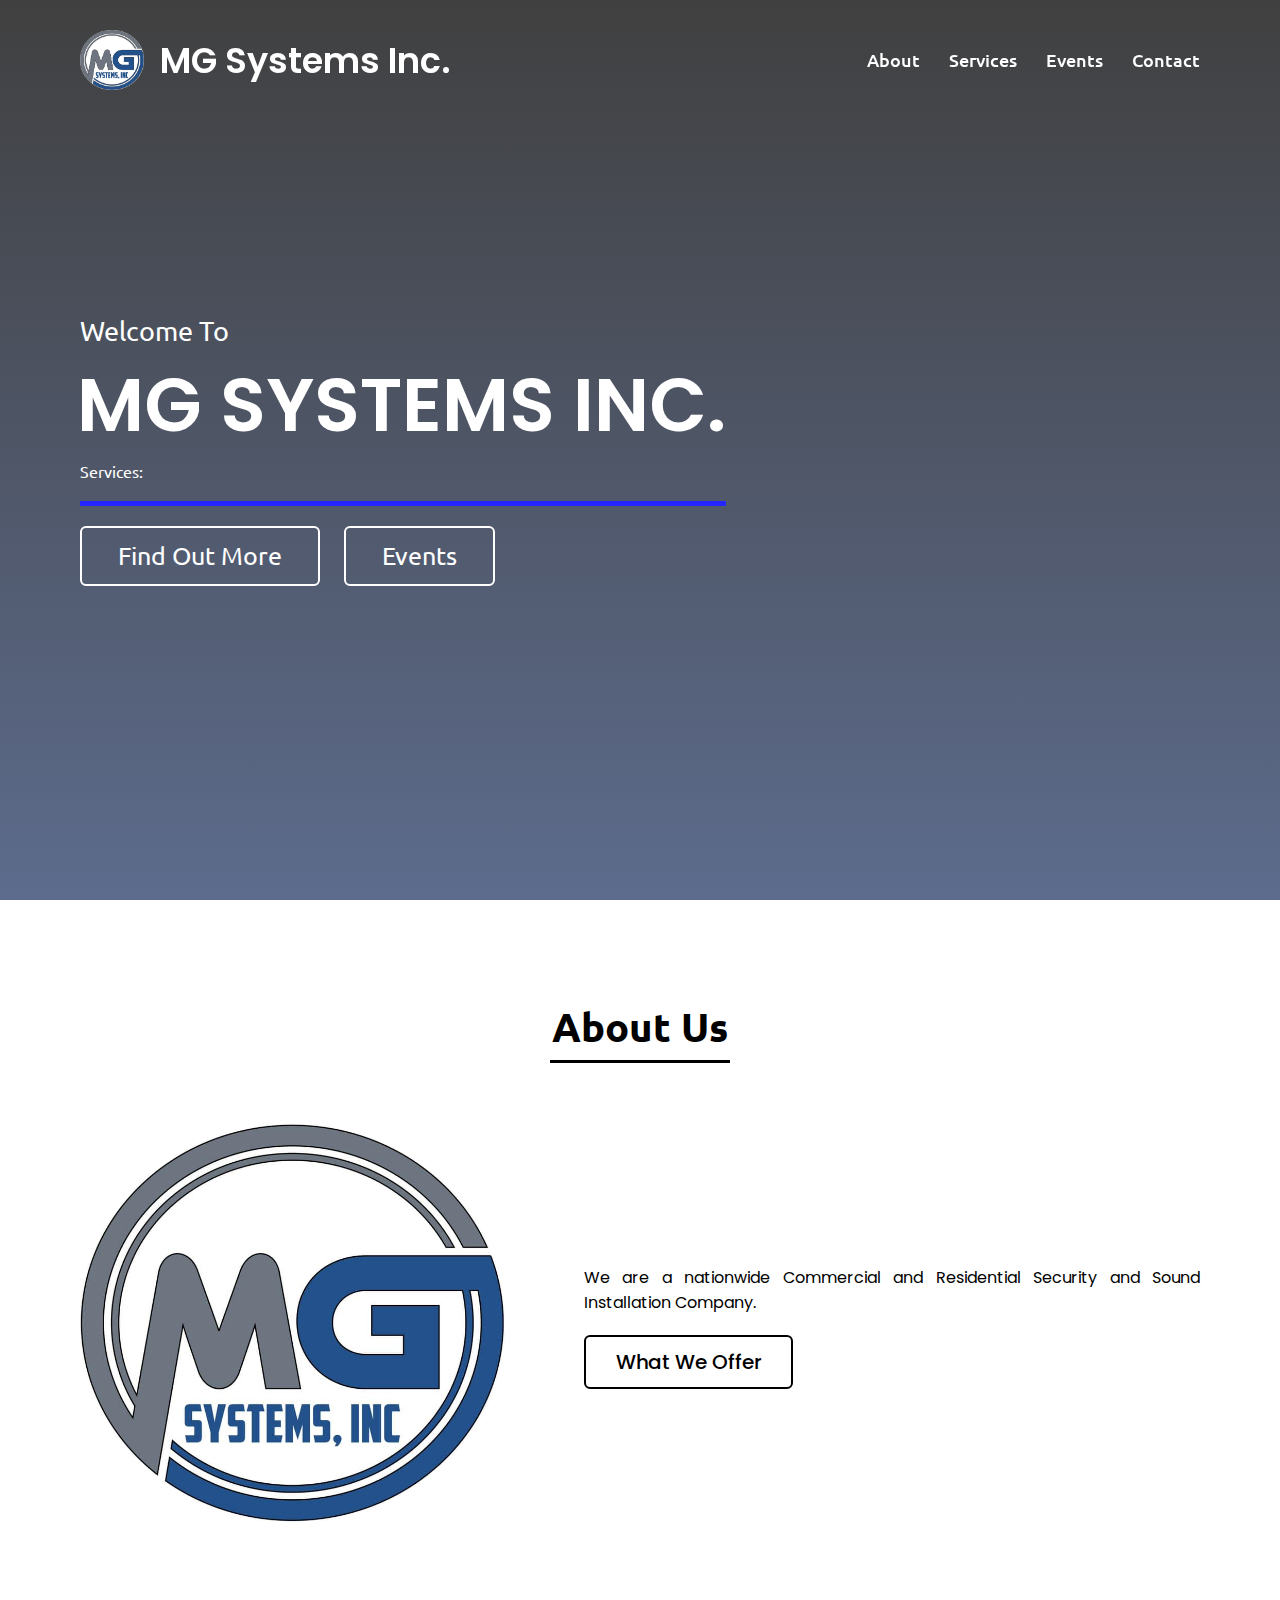
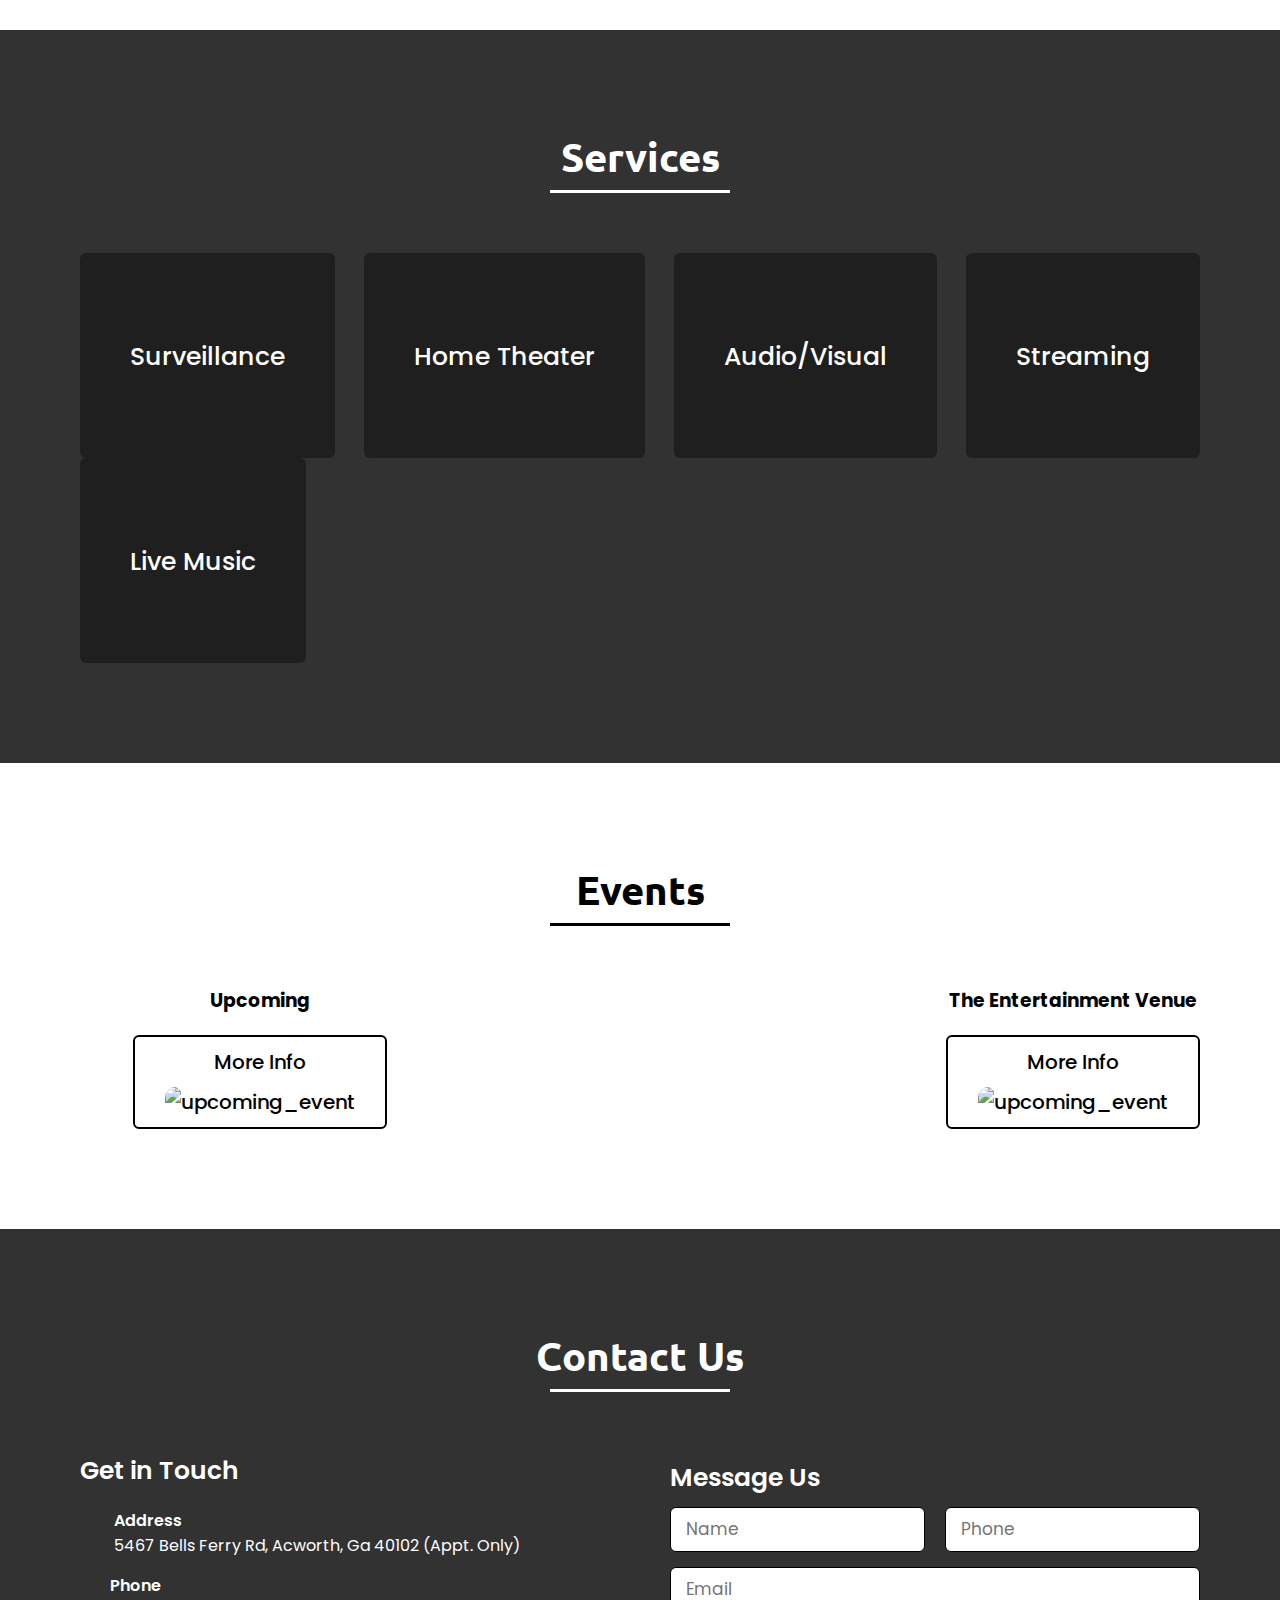
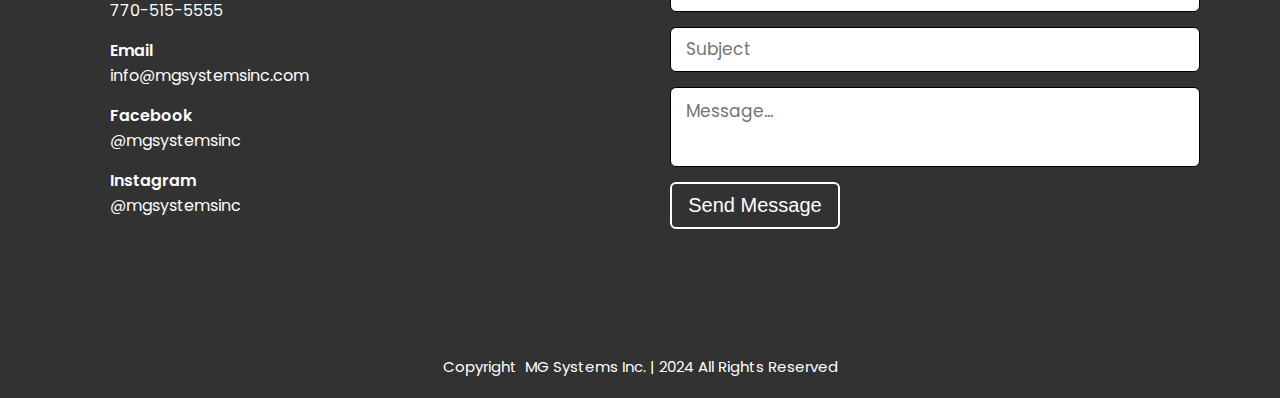
==== index.html @ af3d0744 "" ====
<!DOCTYPE html>
<html lang="en">

<head>
    <meta charset="UTF-8">
    <meta name="viewport" content="width=device-width, initial-scale=1.0">
    <title>MG Systems Inc.</title>
    <!--Page Icon-->
    <link rel="shortcut icon" href="images/mg_systems_inc_logo.png" type="image/x-icon">
    <!--Font Awsome icons (free use)-->
    <script src="https://kit.fontawesome.com/779277f03e.js" crossorigin="anonymous"></script>
    <!--Main CSS file-->
    <link rel="stylesheet" href="styling.css">
    <!--JQuery Source (free use)-->
    <script src="https://code.jquery.com/jquery-3.7.1.js" integrity="sha256-eKhayi8LEQwp4NKxN+CfCh+3qOVUtJn3QNZ0TciWLP4=" crossorigin="anonymous"></script>
    <!--Typed.js Source (free use)-->
    <script src="https://cdnjs.cloudflare.com/ajax/libs/typed.js/2.1.0/typed.umd.js"></script>
</head>

<body id="page-top">
    <!--Scroll Up Button-->
    <div class="scroll-up-btn">
        <i class="fas fa-angle-up"></i>
    </div>
    <!--Navbar Section-->
    <nav class="navbar">
        <div class="max-width">
            <div class="logo"><a href="#page-top"><img src="images/mg_systems_inc_logo.png" alt="MG Systems Small Logo">&nbsp; MG Systems Inc.</a></div>
            <ul class="menu">
                <li><a href="#about">About</a></li>
                <li><a href="#services">Services</a></li>
                <li><a href="#events">Events</a></li>
                <li><a href="#contact">Contact</a></li>
            </ul>
            <div class="menu-btn">
                <i class="fas fa-bars"></i>
            </div>
        </div>
    </nav>

    <!--Masthead Section-->
    <section class="masthead" id="masthead">
        <div class="max-width">
            <div class="masthead-content">
                <div class="text-1">Welcome To</div>
                <div class="text-2">MG SYSTEMS INC.</div>
                <div class="text-3">Services: <span class="type"></span></div>
                <br>
                <div style="border-top: 5px solid rgb(37, 37, 255);"></div>
                <a href="#about">Find Out More</a>
                &nbsp;&nbsp;&nbsp;&nbsp;
                <a href="#events">Events</a>
            </div>
        </div>
    </section>

    <!--About Section-->
    <section class="about" id="about">
        <div class="max-width">
            <h2 class="title">About Us</h2>
            <div class="about-content">
                <div class="column left">
                    <img src="images/mg_systems_inc_logo.png" alt="MG Systems Logo">
                </div>
                <div class="column right">
                    <p>
                        We are a nationwide Commercial and Residential Security and Sound Installation Company.
                    </p>
                    <a href="#services">What We Offer</a>
                </div>
            </div>
        </div>
    </section>

    <!--Services Section-->
    <section class="services" id="services">
        <div class="max-width">
            <h2 class="title">Services</h2>
            <div class="services-content">
                <!--Surveillance card-->
                <div class="card" id="surveillance">
                    <div class="box">
                        <i class="fa-solid fa-video"></i>
                        <div class="text">Surveillance</div>
                    </div>
                </div>
                <!--Home Theater card-->
                <div class="card" id="home-theater">
                    <div class="box">
                        <i class="fa-solid fa-clapperboard"></i>
                        <div class="text">Home Theater</div>
                    </div>
                </div>
                <!--Audio Visual card-->
                <div class="card" id="audio-visual">
                    <div class="box">
                        <i class="fa-solid fa-headphones"></i>
                        <div class="text">Audio/Visual</div>
                    </div>
                </div>
                <!--Streaming Card-->
                <div class="card" id="streaming">
                    <div class="box">
                        <i class="fa-solid fa-display"></i>
                        <div class="text">Streaming</div>
                    </div>
                </div>
                <!--Live Music card-->
                <div class="card" id="live-music">
                    <div class="box">
                        <i class="fa-solid fa-music"></i>
                        <div class="text">Live Music</div>
                    </div>
                </div>
                <div class="transparent-overlay"></div>
                <div class="serv-descr">
                    <a href="#services" class="close-btn">X</a>
                    <div class="serv-descr-content">
                        <i></i>
                        <h2>TEST</h2>
                        <br>
                        <h4 style="color: black;">Service Description:</h4>
                        <div class="descr">
                            <p>
                                Lorem ipsum dolor sit amet, consectetur adipiscing elit, sed do eiusmod tempor incididunt ut labore et dolore magna aliqua. 
                                Ut enim ad minim veniam, quis nostrud exercitation ullamco laboris nisi ut aliquip ex ea commodo consequat. 
                                Duis aute irure dolor in reprehenderit in voluptate velit esse cillum dolore eu fugiat nulla pariatur. 
                                Excepteur sint occaecat cupidatat non proident, sunt in culpa qui officia deserunt mollit anim id est laborum.
                            </p>  
                        </div>
                        <br><br><br>
                        <h3 style="color: black;">Interested?</h3>
                        <a href="#contact" class="contact-btn">Contact Us</a>
                    </div>
                </div>
            </div>
        </div>
    </section>

    <!--Events Section-->
    <section class="events" id="events">
        <div class="max-width">
            <h2 class="title">Events</h2>
            <div class="events-content">
                <div class="column left">
                    <h3 class="sub-title">Upcoming</h3>
                    <br>
                    <div class="item">
                        <a class="event-link" href="https://www.eventbrite.com/e/music-moonlight-a-live-concert-under-the-stars-tickets-920150483867?utm_experiment=test_share_listing&aff=ebdsshios" target="_blank">
                            <div class="hover-overlay">
                                <div class="overlay-content">
                                    <p>More Info</p>
                                </div>
                            </div>
                            <img src="images/upcoming_event.png" alt="upcoming_event">
                        </a>
                    </div>
                </div>
                <div class="column right">
                    <h3 class="sub-title">The Entertainment Venue</h3>
                    <br>
                    <div class="item">
                        <a class="event-link" href="https://www.eventbrite.com/e/music-moonlight-a-live-concert-under-the-stars-tickets-920150483867?utm_experiment=test_share_listing&aff=ebdsshios" target="_blank">
                            <div class="hover-overlay">
                                <div class="overlay-content">
                                    <p>More Info</p>
                                </div>
                            </div>
                            <img src="images/the_entertainment_band_&_friends.jpg" alt="upcoming_event">
                        </a>
                    </div>
                </div>
            </div>
        </div>
    </section>

    <!--Contact Section-->
    <section class="contact" id="contact">
        <div class="max-width">
            <h2 class="title">Contact Us</h2>
            <div class="contact-content">
                <div class="column left">
                    <div class="text">Get in Touch</div>
                    <div class="icons">
                        <div class="row">
                            <i class="fa-solid fa-location-dot"></i>
                            <div class="info">
                                <div class="head">&nbsp;Address</div>
                                <div class="sub-title">&nbsp;5467 Bells Ferry Rd, Acworth, Ga 40102 (Appt. Only)</div>
                            </div>
                        </div>
                        <div class="row">
                            <i class="fa-solid fa-phone"></i>
                            <div class="info">
                                <div class="head">Phone</div>
                                <div class="sub-title">770-515-5555</div>
                            </div>
                        </div>
                        <div class="row">
                            <i class="fa-solid fa-envelope"></i>
                            <div class="info">
                                <div class="head">Email</div>
                                <div class="sub-title">info@mgsystemsinc.com</div>
                            </div>
                        </div>
                        <div class="row">
                            <i class="fa-brands fa-facebook"></i>
                            <div class="info" id="facebook">
                                <div class="head"><a href="https://www.facebook.com/mgsystemsincorp/?locale=ms_MY&_rdr">Facebook</a></div>
                                <div class="sub-title"><a href="https://www.facebook.com/mgsystemsincorp/?locale=ms_MY&_rdr">@mgsystemsinc</a></div>
                            </div>
                        </div>
                        <div class="row">
                            <i class="fa-brands fa-instagram"></i>
                            <div class="info" id="insta">
                                <div class="head"><a href="https://www.instagram.com/mgsystemsinc/">Instagram</a></div>
                                <div class="sub-title"><a href="https://www.instagram.com/mgsystemsinc/">@mgsystemsinc</a></div>
                            </div>
                        </div>
                    </div>
                </div>
                <div class="column right">
                    <div class="text">Message Us</div>
                    <!--Contact Form-->
                    <form method="POST" action="https://api.web3forms.com/submit" name="contact-form">
                        <input type="hidden" name="access_key" value="d2c3865b-5ceb-4888-a5d8-651210ec77fc">

                        <!--Email Subject for submission-->
                        <input type="hidden" name="subject" value="New Contact Us Submission from MGSystemsInc.com">

                        <!--Email From MGSystemsInc.com-->
                        <input type="hidden" name="from_name" value="MGSystemsInc.com">

                        <!--SPAM Prevention-->
                        <input type="checkbox" name="botcheck" class="hidden" style="display: none;">

                        <!--hCaptcha: Extra Layer of SPAM Prevention-->
                        <div class="h-captcha" data-captch="true"></div>

                        <div class="fields">
                            <div class="field name">
                                <input type="text" name="Name" placeholder="Name" onclick="this.select()" required>
                            </div>
                            <div class="field phone">
                                <input type="text" name="Phone" placeholder="Phone" onclick="this.select()">
                            </div>
                        </div>
                        <div class="field email">
                            <input type="email" name="Email" placeholder="Email" onclick="this.select()" required>
                        </div>
                        <div class="field subject">
                            <input type="text" name="Subject" placeholder="Subject" onclick="this.select()" required>
                        </div>
                        <div class="field textarea">
                            <textarea cols="30" rows="10" name="Message" placeholder="Message..." onclick="this.select()" required></textarea>
                        </div>
                        <div class="button">
                            <button type="submit" id="submit-btn">Send Message</button>
                        </div>
                    </form>
                </div>
            </div>
        </div>
    </section>

    <!--Foot Section-->
    <footer>
        <span>Copyright <span class="far fa-copyright"></span>&nbsp;<a href="">MG Systems Inc.</a> | 2024 All Rights Reserved</span>
    </footer>

    <!--Web3Forms hCaptcha source (free use)-->
    <script src="https://web3forms.com/client/script.js" async defer></script>

    <!--Main JS file-->
    <script src="js/web-app.js"></script>
</body>
</html>
---- styling.css ----
/* # Google fonts import # */
@import url('https://fonts.googleapis.com/css2?family=Poppins:ital,wght@0,100;0,200;0,300;0,800;0,900;1,100;1,200;1,300;1,400;1,500;1,600;1,700;1,800;1,900&family=Ubuntu:ital,wght@0,300;1,300;1,400;1,500;1,700&display=swap');

* {
    margin: 0;
    padding: 0;
    box-sizing: border-box;
    text-decoration: none;
}

.max-width {
    max-width: 1300px;
    padding: 0 80px;
    margin: auto;
}



/* ### Navbar Styling ### */
.navbar {
    position: fixed;
    width: 100%;
    padding: 30px 0;
    font-family: 'Ubuntu', sans-serif;
    transition: all 0.3s ease;
    z-index: 999;
}

.navbar.sticky {
    padding: 15px 0;
    background: rgb(0, 0, 100);
}

.navbar .max-width {
    display: flex;
    align-items: center;
    justify-content: space-between;
}

.navbar .logo a {
    color: white;
    font-size: 35px;
    font-weight: 600;
    font-family: 'Poppins', sans-serif;
    text-decoration: none;
    display: flex;
    justify-content: center;
    align-items: center;
}

.navbar .logo img {
    height: 60px;
}

.navbar .menu li {
    list-style: none;
    display: inline-block;
}

.navbar .menu li a {
    color: #fff;
    text-decoration: none;
    font-size: 18px;
    font-weight: 500;
    margin-left: 25px;
    transition: color 0.3s ease;
}

.navbar .menu li a:hover {
    color: rgb(74, 74, 243);
}

.navbar.sticky .menu li a:hover {
    color: white;
}

/* ### Menu Button Styling ### */
.menu-btn {
    color: white;
    font-size: 23px;
    cursor: pointer;
    display: none;
}

.scroll-up-btn {
    position: fixed;
    height: 45px;
    width: 42px;
    background: blue;
    right: 30px;
    bottom: 10px;
    text-align: center;
    line-height: 45px;
    color: white;
    z-index: 999;
    font-size: 30px;
    border-radius: 6px;
    opacity: 0;
    cursor: pointer;
    pointer-events: none;
    transition: all 0.3s ease;
}

.scroll-up-btn.show {
    bottom: 30px;
    opacity: 1;
    pointer-events: auto;
}



/* ### Masthead Section Styling ### */
.masthead {
    display: flex;
    background-image: linear-gradient(rgba(0,0,0,0.75), rgba(6, 29, 80, 0.65)), url('images/soundbord.jpg');
    background-size: cover;
    background-attachment: fixed;
    height: 100vh;
    color: white;
    min-height: 500px;
    font-family: 'Ubuntu', sans-serif;
}

.masthead .max-width {
    margin: auto 0 auto 40px;
}

.masthead .masthead-content .text-1 {
    font-size: 27px;
}

.masthead .masthead-content .text-2 {
    font-size: 75px;
    font-weight: 600;
    font-family: 'Poppins', sans-serif;
    margin-left: -3px;
}

.masthead .masthead-content a {
    display: inline-block;
    background: none;
    color: white;
    font-size: 25px;
    padding: 12px 36px;
    margin-top: 20px;
    border-radius: 6px;
    border: 2px solid white;
    transition: all 0.3s ease;
}

.masthead .masthead-content a:hover {
    color: white;
    background: rgb(37, 37, 255);
    border: 2px solid rgb(37, 37, 255);
}



/* ### Related Content Styling ### */
section{
    padding: 100px 0;
}

.about, .services, .events, .contact, footer {
    font-family: 'Poppins', sans-serif;
}

.about .about-content, .services .services-content, .events .events-content, .contact .contact-content {
    display: flex;
    flex-wrap: wrap;
    align-items: center;
    justify-content: space-between;
}

section .title {
    position: relative;
    text-align: center;
    font-size: 40px;
    font-weight: 600;
    font-family: 'Ubuntu', sans-serif;
    margin-bottom: 60px;
    padding-bottom: 10px;
}

section .title::before {
    content: "";
    position: absolute;
    bottom: 0px;
    left: 50%;
    width: 180px;
    height: 3px;
    background: black;
    transform: translateX(-50%);
}

section .title::after {
    position: absolute;
    bottom: -13px;
    left: 50%;
    font-size: 20px;
    color: rgb(24, 24, 179);
    padding: 5px;
    background: white;
    transform: translateX(-50%);
}



/* ### About Section Styling ### */
.about .about-content .left {
    width: 45%;
}

.about .about-content .left img {
    height: 400px;
    width: 425px;
    object-fit: cover;
}

.about .about-content .right {
    width: 55%;
}

.about .about-content .right p {
    text-align: justify;
}

.about .about-content .right a {
    display: inline-block;
    background: none;
    color: black;
    font-size: 20px;
    font-weight: 500;
    padding: 10px 30px;
    margin-top: 20px;
    border-radius: 6px;
    border: 2px solid black;
    transition: all 0.3s ease;
}

.about .about-content .right a:hover {
    color: white;
    background: rgb(37, 37, 255);
    border: 2px solid rgb(37, 37, 255);
}



/* ### Services Section Styling ### */
.services {
    background-color: rgb(50,50,50);
    color: white;
}

.services .title::before {
    background: white;
}

.services .max-width {
    max-width: 1500px;
}

.services .services-content .card {
    width: (50% - 20px);
    background: rgb(31,31,31);
    text-align: center;
    border-radius: 6px;
    padding: 75px 50px;
    cursor: pointer;
}

.services .services-content .card:hover {
    background: rgb(37, 37, 255);
}

.services .services-content .card .box {
    transition: all 0.3s ease;
}

.services .services-content .card:hover .box {
    transform: scale(1.05);
}

.services .services-content .card i {
    font-size: 50px;
    color: rgb(37, 37, 255);
    transition: color 0.3s ease;
}

.services .services-content .card:hover i {
    color: white;
}

.services .services-content .card .text {
    font-size: 25px;
    font-weight: 500;
    margin: 10px 0 7px 0;
}

/* ## Services Description Styling ## */
.services .services-content .transparent-overlay {
    position: fixed;
    height: 100%;
    width: 100%;
    top: -100%;
    left: 0;
    z-index: 1000;
    background: rgba(0,0,0,.3);
    text-align: center;
    transition: all 0.5s ease;
}

.services .services-content .serv-descr {
    position: fixed;
    height: 100%;
    width: 100%;
    top: -100%;
    z-index: 1001;
    left: 0;
    right: 0;
    bottom: 0;
    background: white;
    text-align: center;
    transition: all 0.5s ease;
    border-radius: 10px;
}

.services .services-content .card.active {
    pointer-events: none;
}

.services .services-content .transparent-overlay.active {
    top: 0;
}

.services .services-content .serv-descr.active {
    top: 0;
    height: 90%;
    width: 40%;
    margin-left: 30%;
    margin-right: 30%;
    margin-top: 2%;
}

.services .services-content .serv-descr .close-btn {
    pointer-events: all;
    cursor: pointer;
    font-size: 40px;
    color: black;
    float: right;
    margin-right: 10px;
}

.services .services-content .serv-descr .serv-descr-content {
    padding-top: 100px;
    text-align: center;
}

.services .services-content .serv-descr .serv-descr-content i {
    font-size: 150px;
    color: darkblue;
}

.services .services-content .serv-descr .serv-descr-content h2 {
    font-size: 50px;
    font-weight: 600;
    font-family: 'Poppins', sans-serif;
    color: black;
}

.services .services-content .serv-descr .serv-descr-content a {
    display: inline-block;
    background: none;
    color: black;
    font-size: 25px;
    padding: 12px 36px;
    margin-top: 20px;
    border-radius: 6px;
    border: 2px solid black;
    transition: all 0.5s ease;
}

.services .services-content .serv-descr .serv-descr-content a:hover {
    color: white;
    background: rgb(37, 37, 255);
    border: 2px solid rgb(37, 37, 255);
}



/* ### Events Section Styling ### */
/* Left Column */
.events .events-content .left {
    text-align: center;
    cursor: pointer;
    padding-left: 53px;
}

.events .events-content .left img {
    margin-top: 10px;
    height: 600px;
    width: 420px;
    object-fit: cover;
    border-radius: 10px;
    cursor: pointer;
    z-index: 1;
}

.events .events-content .left a {
    display: inline-block;
    background: none;
    color: black;
    font-size: 20px;
    font-weight: 500;
    padding: 10px 30px;
    margin-top: -5px;
    border-radius: 6px;
    border: 2px solid black;
    transition: all 0.3s ease;
}

.events .events-content .right {
    text-align: center;
    cursor: pointer;
}

.events .events-content .right img {
    margin-top: 10px;
    height: 600px;
    width: 475px;
    object-fit: cover;
    border-radius: 10px;
    cursor: pointer;
}

/* Right Column */
.events .events-content .right a {
    display: inline-block;
    background: none;
    color: black;
    font-size: 20px;
    font-weight: 500;
    padding: 10px 30px;
    margin-top: -5px;
    border-radius: 6px;
    border: 2px solid black;
    transition: all 0.3s ease;
}

.events .events-content .left:hover {
    margin-top: -30px;
}

.events .events-content .right:hover {
    margin-top: -30px;
}

.events .events-content .left a:hover {
    color: white;
    background: rgb(37, 37, 255);
    border: 2px solid rgb(37, 37, 255);
}

.events .events-content .right a:hover {
    color: white;
    background: rgb(37, 37, 255);
    border: 2px solid rgb(37, 37, 255);
}



/* ### Contact Section Styling ### */
.contact {
    background-color: rgb(50,50,50);
    color: white;

}

.contact .max-width {
    max-width: 1320px;
}

.contact .title::before {
    background: white;
}

.contact .contact-content .column {
    width: calc(50% - 30px);
}

.contact .contact-content .text {
    font-size: 25px;
    font-weight: 600;
    margin-bottom: 10px;
}

.contact .contact-content .left .icons {
    margin: 10px 0;
}

.contact .contact-content .row {
    display: flex;
    height: 65px;
    align-items: center;
}

.contact .contact-content .row .info {
    margin-left: 30px;
}

.contact .contact-content .row i {
    font-size: 25px;
    color: rgb(0, 0, 97);
}

.contact .contact-content .info .head {
    font-weight: 501;
}

.contact .contact-content .info .head a {
    text-decoration: none;
    color: white;
}

.contact .contact-content #facebook:hover {
    text-decoration: underline;
    cursor: pointer;
}

.contact .contact-content .info .sub-title a {
    text-decoration: none;
    color: white;
}

.contact .contact-content #insta:hover {
    text-decoration: underline;
    cursor: pointer;
}

.contact .right form .fields {
    display: flex;
}

.contact .right form .field,
.contact .right form .fields .field {
    height: 45px;
    width: 100%;
    margin-bottom: 15px;
}

.contact .right form .name {
    margin-right: 10px;
}

.contact .right form .phone {
    margin-left: 10px;
}

.contact .right form .textarea {
    height: 80px;
    width: 100%;
}

.contact .right form .field input,
.contact .right form .textarea textarea {
    height: 100%;
    width: 100%;
    border: 1px solid black;
    border-radius: 6px;
    outline: none;
    padding: 0 15px;
    font-size: 17px;
    font-family: 'Poppins', sans-serif;
}

.contact .right form .textarea textarea {
    padding-top: 10px;
    resize: none;
}

.contact .right form .button {
    height: 47px;
    width: 170px;
}

.contact .right form .button button {
    width: 100%;
    height: 100%;
    border: 2px solid white;
    background: none;
    color: white;
    font-size: 20px;
    border-radius: 6px;
    cursor: pointer;
    transition: all 0.3s ease;
}

.contact .right form .button button:hover {
    border: 2px solid rgb(37, 37, 255);
    background: rgb(37, 37, 255);
}



/* ### Footer Section Styling ### */
footer {
    background-color: rgb(50,50,50);
    color: white;
    padding: 20px 23px;
    text-align: center;
    font-size: 15px;
}

footer span a {
    color: white;
    text-decoration: none;
}

footer span a:hover {
    text-decoration: underline;
}





/* ### Responsive media styling ### */
@media (max-width: 1300px) {
    .masthead .max-width {
        margin-left: 0px;
    }
}

@media (max-width: 1150px) {
    .about .about-content .left img {
        height: 325px;
        width: 350px;
    }

    .services .services-content .serv-descr.active {
        top: 0;
        height: 90%;
        width: 50%;
        margin-left: 25%;
        margin-right: 25%;
        margin-top: 2%;
    }
}

@media (max-width: 991px) {
    .max-width {
        padding: 0 50px;
    }

    .services .services-content .serv-descr.active {
        top: 0;
        height: 90%;
        width: 60%;
        margin-left: 20%;
        margin-right: 20%;
        margin-top: 2%;
    }
}

@media (max-width: 947px) {
    .max-width {
        padding: 0 50px;
    }

    .menu-btn {
        display: block;
        z-index: 999;
    }

    .menu-btn i.active:before {
        content: "\f00d";
    }

    .navbar .menu {
        position: fixed;
        height: 100vh;
        width: 100%;
        left: -100%;
        top: 0;
        background: rgb(61,61,61);
        text-align: center;
        padding-top: 80px;
        transition: all 0.3s ease;
    }

    .navbar .menu.active {
        left: 0;
    }

    .navbar .menu li {
        display: block;
    }

    .navbar .menu li a {
        display: inline-block;
        margin: 20px 0;
        font-size: 25px;
    }

    .masthead .masthead-content .text-2 {
        font-size: 70px;
    }

    .masthead .masthead-content a {
        font-size: 23px;
        padding: 10px 30px;
    }

    .max-width {
        max-width: 800px;
    }

    .about .about-content .column {
        width: 100%;
    }

    .about .about-content .left {
        display: flex;
        justify-content: center;
        margin: 0 auto 60px;
    }

    .about .about-content .right {
        flex: 100%;
    }

    .services .services-content .card {
        width: calc(50% - 10px);
        margin-bottom: 20px;
    }

    .services .services-content .serv-descr.active {
        top: 0;
        height: 90%;
        width: 60%;
        margin-left: 20%;
        margin-right: 20%;
        margin-top: 2%;
    }

    .contact .contact-content .column {
        width: 100%;
        margin-bottom: 35px;
    }
}

@media (max-width: 724px) {
    .max-width {
        padding: 0 23px;
    }

    .masthead .masthead-content .text-2 {
        font-size: 60px;
    }

    .masthead .masthead-content a {
        font-size: 20px;
        padding: 9px 25px;
    }

    .services .services-content .card {
        width: 100%;
    }

    .services .services-content .serv-descr.active {
        top: 0;
        height: 90%;
        width: 80%;
        margin-left: 10%;
        margin-right: 10%;
        margin-top: 2%;
    }
}

@media (max-width: 579px) {
    .masthead .masthead-content .text-2 {
        font-size: 50px;
    }

    .services .services-content .serv-descr.active {
        top: 0;
        height: 90%;
        width: 80%;
        margin-left: 10%;
        margin-right: 10%;
        margin-top: 2%;
    }
}
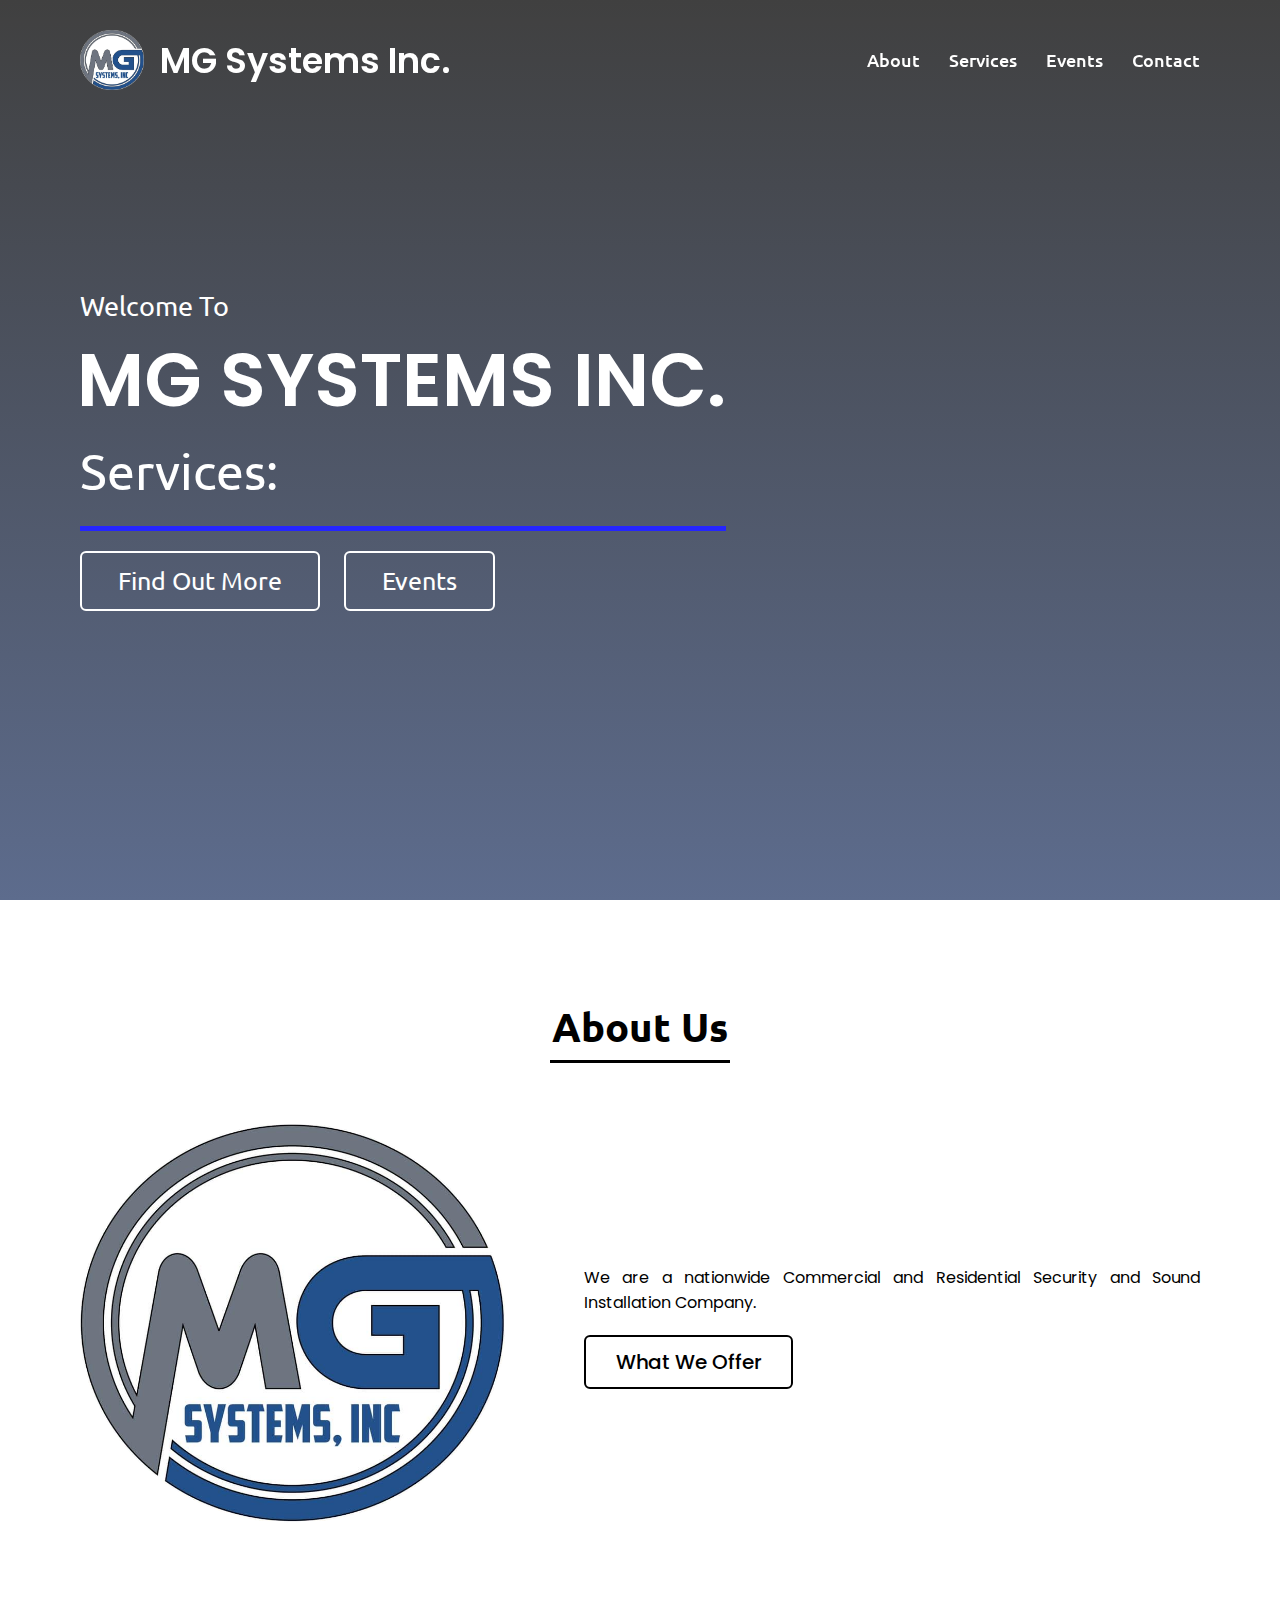
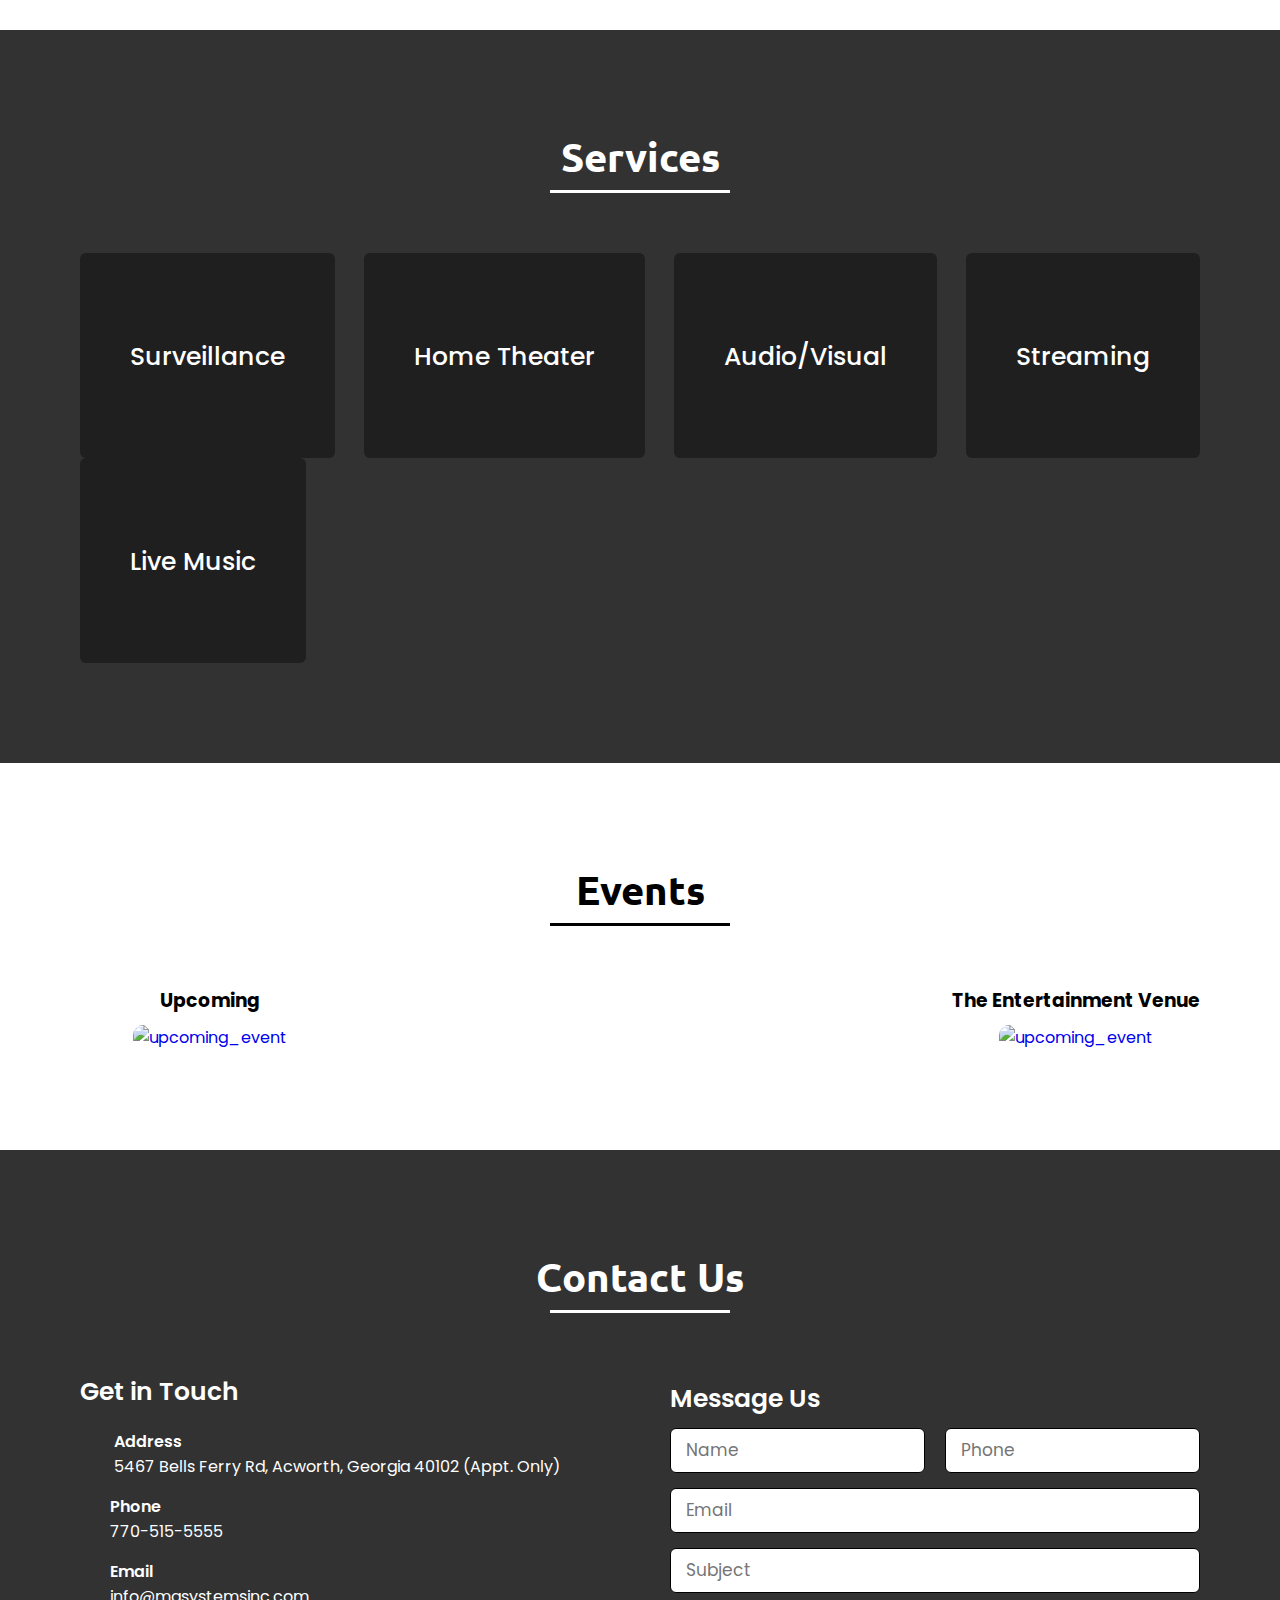
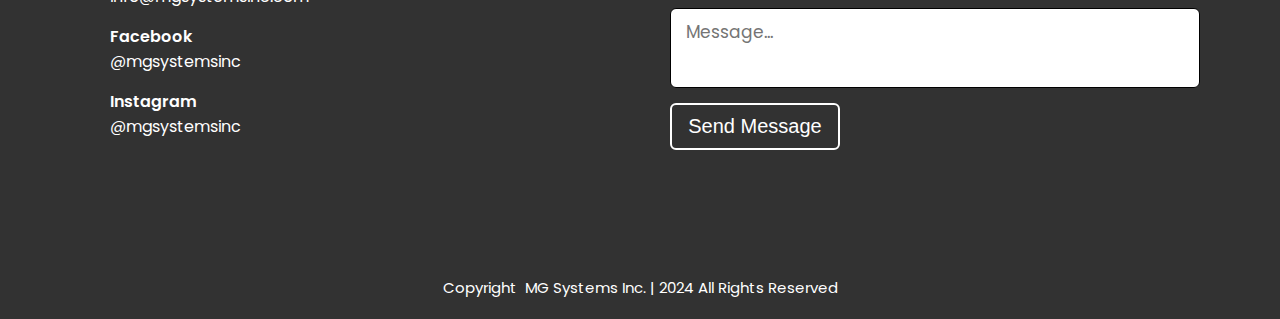
==== commit f5b989f1: "Fixed some page responsiveness problems" ====
--- a/index.html
+++ b/index.html
@@ -114,7 +114,7 @@
                 </div>
                 <div class="transparent-overlay"></div>
                 <div class="serv-descr">
-                    <a href="#services" class="close-btn">X</a>
+                    <a href="#" class="close-btn">X</a>
                     <div class="serv-descr-content">
                         <i></i>
                         <h2>TEST</h2>
@@ -160,7 +160,7 @@
                     <h3 class="sub-title">The Entertainment Venue</h3>
                     <br>
                     <div class="item">
-                        <a class="event-link" href="https://www.eventbrite.com/e/music-moonlight-a-live-concert-under-the-stars-tickets-920150483867?utm_experiment=test_share_listing&aff=ebdsshios" target="_blank">
+                        <a class="event-link" href="https://www.theentertainmentvenue.com" target="_blank">
                             <div class="hover-overlay">
                                 <div class="overlay-content">
                                     <p>More Info</p>
@@ -186,7 +186,7 @@
                             <i class="fa-solid fa-location-dot"></i>
                             <div class="info">
                                 <div class="head">&nbsp;Address</div>
-                                <div class="sub-title">&nbsp;5467 Bells Ferry Rd, Acworth, Ga 40102 (Appt. Only)</div>
+                                <div class="sub-title">&nbsp;5467 Bells Ferry Rd, Acworth, Georgia 40102 (Appt. Only)</div>
                             </div>
                         </div>
                         <div class="row">
@@ -231,6 +231,9 @@
                         <!--Email From MGSystemsInc.com-->
                         <input type="hidden" name="from_name" value="MGSystemsInc.com">
 
+                        <!--Reply To Customer-->
+                        <input type="hidden" name="replyto" value="">
+
                         <!--SPAM Prevention-->
                         <input type="checkbox" name="botcheck" class="hidden" style="display: none;">
 
--- a/styling.css
+++ b/styling.css
@@ -82,11 +82,12 @@
     display: none;
 }
 
+/* ## Scroll Up Button Styling ## */
 .scroll-up-btn {
     position: fixed;
     height: 45px;
     width: 42px;
-    background: blue;
+    background: darkblue;
     right: 30px;
     bottom: 10px;
     text-align: center;
@@ -136,6 +137,16 @@
     margin-left: -3px;
 }
 
+.masthead .masthead-content .text-3 {
+    font-size: 50px;
+    margin: 5px 0;
+    color: white;
+}
+
+.masthead .masthead-content .text-3 span {
+    color: white;
+}
+
 .masthead .masthead-content a {
     display: inline-block;
     background: none;
@@ -144,8 +155,8 @@
     padding: 12px 36px;
     margin-top: 20px;
     border-radius: 6px;
+    transition: all 0.3s ease;
     border: 2px solid white;
-    transition: all 0.3s ease;
 }
 
 .masthead .masthead-content a:hover {
@@ -368,6 +379,15 @@
     color: black;
 }
 
+.services .services-content .serv-descr .serv-descr-content .descr {
+    max-width: 500px;
+    margin: 0 auto;
+}
+
+.services .services-content .serv-descr .serv-descr-content p {
+    color: black;
+}
+
 .services .services-content .serv-descr .serv-descr-content a {
     display: inline-block;
     background: none;
@@ -394,38 +414,69 @@
     text-align: center;
     cursor: pointer;
     padding-left: 53px;
+    transition: all 0.1s ease;
+}
+
+.events .events-content .left .item {
+    margin-top: -15px;
 }
 
 .events .events-content .left img {
-    margin-top: 10px;
     height: 600px;
     width: 420px;
     object-fit: cover;
     border-radius: 10px;
     cursor: pointer;
-    z-index: 1;
-}
-
-.events .events-content .left a {
+}
+
+.events .events-content .left .item .event-link .hover-overlay {
+    display: flex;
+    position: absolute;
+    height: 600px;
+    width: 420px;
+    background-image: linear-gradient(to top, rgba(0,0,255,0.65) 0%, rgba(0,0,139,0.65) 100%);
+    align-items: center;
+    border-radius: 10px;
+    opacity: 0;
+    transition: opacity ease-in-out 0.3s;
+}
+
+.events .events-content .left .item .event-link .hover-overlay .overlay-content {
     display: inline-block;
+    text-align: center;
+    margin: 0 auto;
     background: none;
-    color: black;
+    color: white;
     font-size: 20px;
-    font-weight: 500;
-    padding: 10px 30px;
-    margin-top: -5px;
+    padding: 12px 36px;
+    margin-top: 20px;
     border-radius: 6px;
-    border: 2px solid black;
-    transition: all 0.3s ease;
-}
-
+    border: 2px solid white;
+    transition: all 0.1s ease;
+}
+
+.events .events-content .left:hover {
+    margin-top: -50px;
+}
+
+.events .events-content .left .item .event-link .hover-overlay:hover {
+    opacity: 1;
+}
+
+
+
+/* Right Column */
 .events .events-content .right {
     text-align: center;
     cursor: pointer;
+    transition: all 0.2s ease;
+}
+
+.events .events-content .right .item {
+    margin-top: -15px;
 }
 
 .events .events-content .right img {
-    margin-top: 10px;
     height: 600px;
     width: 475px;
     object-fit: cover;
@@ -433,38 +484,38 @@
     cursor: pointer;
 }
 
-/* Right Column */
-.events .events-content .right a {
+.events .events-content .right .item .event-link .hover-overlay {
+    display: flex;
+    position: absolute;
+    height: 600px;
+    width: 475px;
+    background-image: linear-gradient(to top, rgba(0,0,255,0.65) 0%, rgba(0,0,139,0.65) 100%);
+    align-items: center;
+    border-radius: 10px;
+    opacity: 0;
+    transition: opacity ease-in-out 0.3s;
+}
+
+.events .events-content .right .item .event-link .hover-overlay .overlay-content {
     display: inline-block;
+    text-align: center;
+    margin: 0 auto;
     background: none;
-    color: black;
+    color: white;
     font-size: 20px;
-    font-weight: 500;
-    padding: 10px 30px;
-    margin-top: -5px;
+    padding: 12px 36px;
+    margin-top: 20px;
     border-radius: 6px;
-    border: 2px solid black;
+    border: 2px solid white;
     transition: all 0.3s ease;
 }
 
-.events .events-content .left:hover {
-    margin-top: -30px;
+.events .events-content .right .item .event-link .hover-overlay:hover {
+    opacity: 1;
 }
 
 .events .events-content .right:hover {
-    margin-top: -30px;
-}
-
-.events .events-content .left a:hover {
-    color: white;
-    background: rgb(37, 37, 255);
-    border: 2px solid rgb(37, 37, 255);
-}
-
-.events .events-content .right a:hover {
-    color: white;
-    background: rgb(37, 37, 255);
-    border: 2px solid rgb(37, 37, 255);
+    margin-top: -50px;
 }
 
 
@@ -645,6 +696,28 @@
         margin-right: 25%;
         margin-top: 2%;
     }
+
+    .events .events-content .left{
+        display: inline-block;
+        justify-content: center;
+        margin: 0 auto;
+        padding-left: 0;
+    }
+
+    .events .events-content .right{
+        padding-top: 25px;
+        display: inline-block;
+        justify-content: center;
+        margin: 0 auto;
+    }
+
+    .events .events-content .left:hover {
+        margin-top: 0px;
+    }
+
+    .events .events-content .right:hover {
+        margin-top: 0px;
+    }
 }
 
 @media (max-width: 991px) {
@@ -680,7 +753,7 @@
         position: fixed;
         height: 100vh;
         width: 100%;
-        left: -100%;
+        left: 100%;
         top: 0;
         background: rgb(61,61,61);
         text-align: center;
@@ -704,6 +777,10 @@
 
     .masthead .masthead-content .text-2 {
         font-size: 70px;
+    }
+
+    .masthead .masthead-content .text-3 {
+        font-size: 45px;
     }
 
     .masthead .masthead-content a {
@@ -758,6 +835,10 @@
         font-size: 60px;
     }
 
+    .masthead .masthead-content .text-3 {
+        font-size: 35px;
+    }
+
     .masthead .masthead-content a {
         font-size: 20px;
         padding: 9px 25px;
@@ -782,6 +863,10 @@
         font-size: 50px;
     }
 
+    .masthead .masthead-content .text-3 {
+        font-size: 25px;
+    }
+
     .services .services-content .serv-descr.active {
         top: 0;
         height: 90%;
@@ -790,4 +875,30 @@
         margin-right: 10%;
         margin-top: 2%;
     }
+}
+
+@media (max-width: 480px) {
+    .events .events-content .right img {
+        width: 420px;
+    }
+
+    .services .services-content .serv-descr .serv-descr-content i {
+        font-size: 100px;
+    }
+
+    .services .services-content .serv-descr .serv-descr-content h2 {
+        font-size: 33px;
+    }
+
+    .services .services-content .serv-descr .serv-descr-content a {
+        font-size: 17px;
+        padding: 12px 30px;
+    }
+
+    .services .services-content .serv-descr.active {
+        top: 0;
+        width: 86.5%;
+        left: -5%;
+        
+    }
 }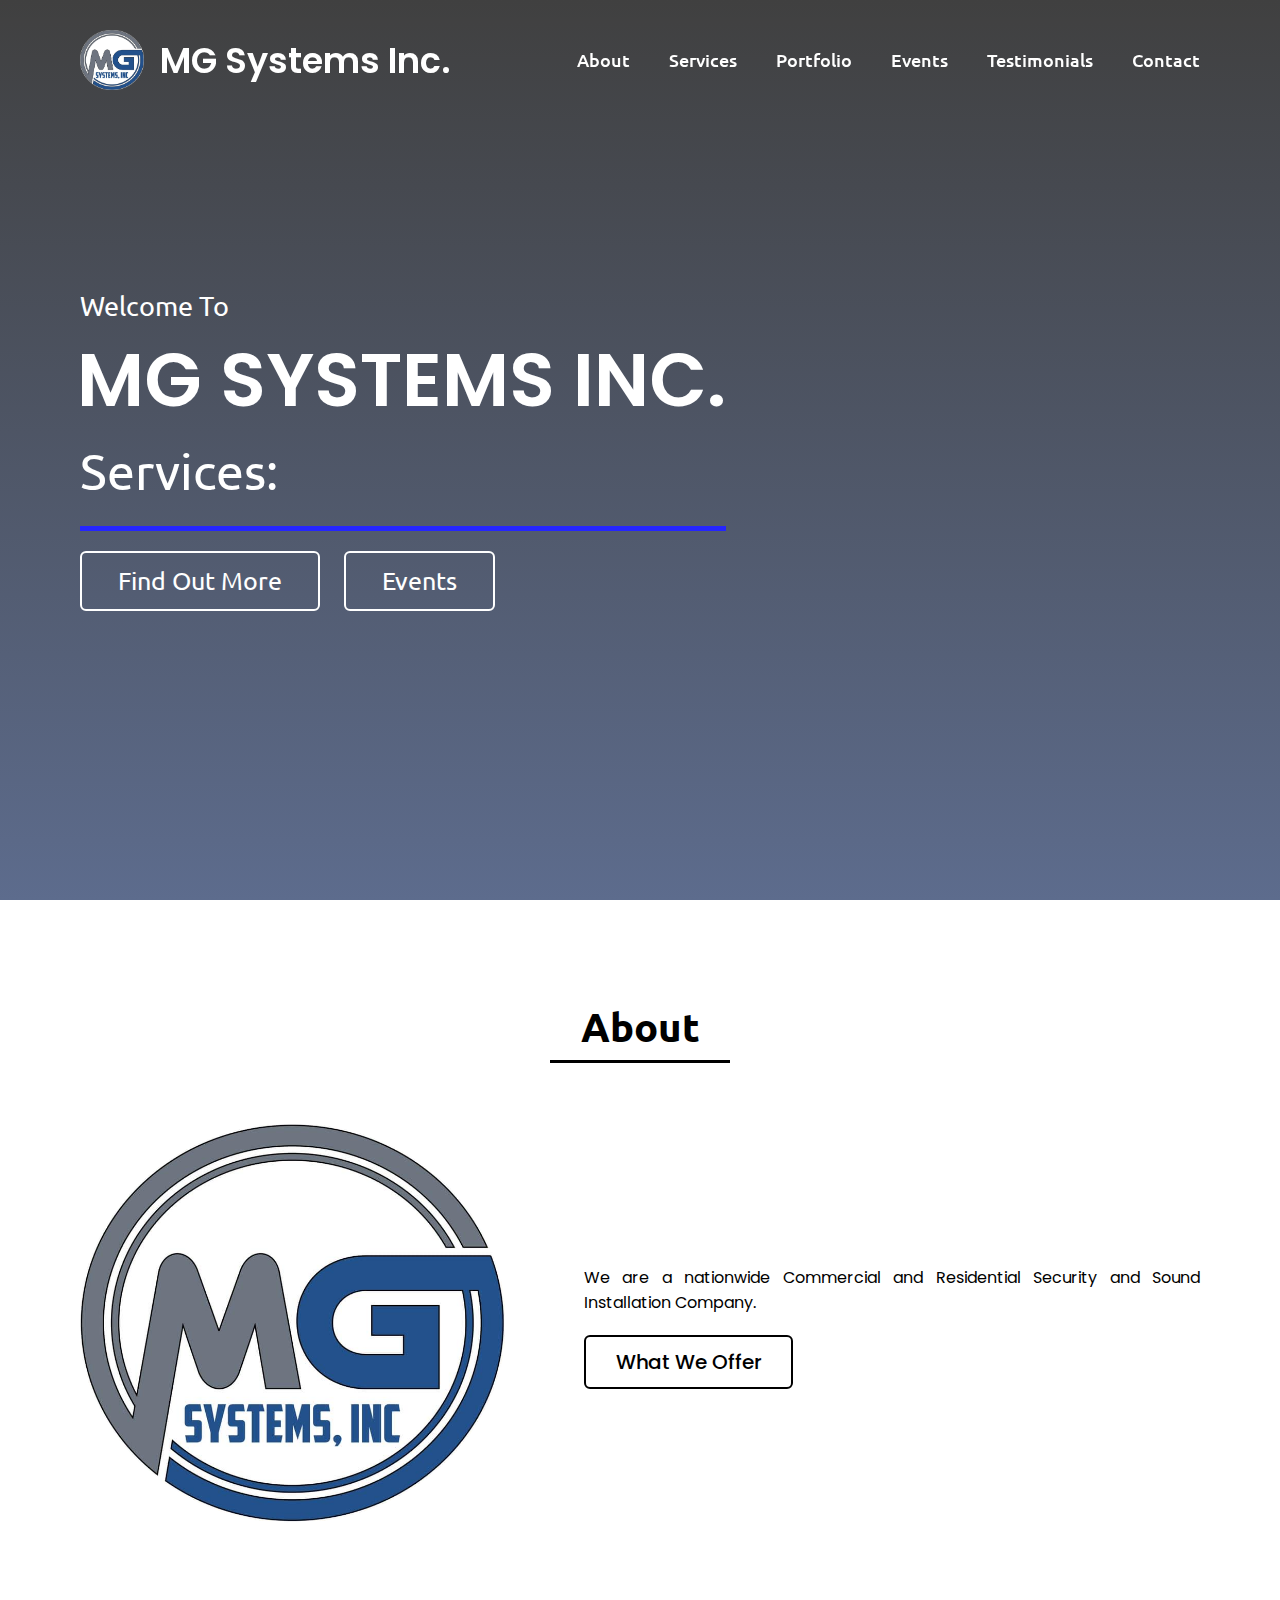
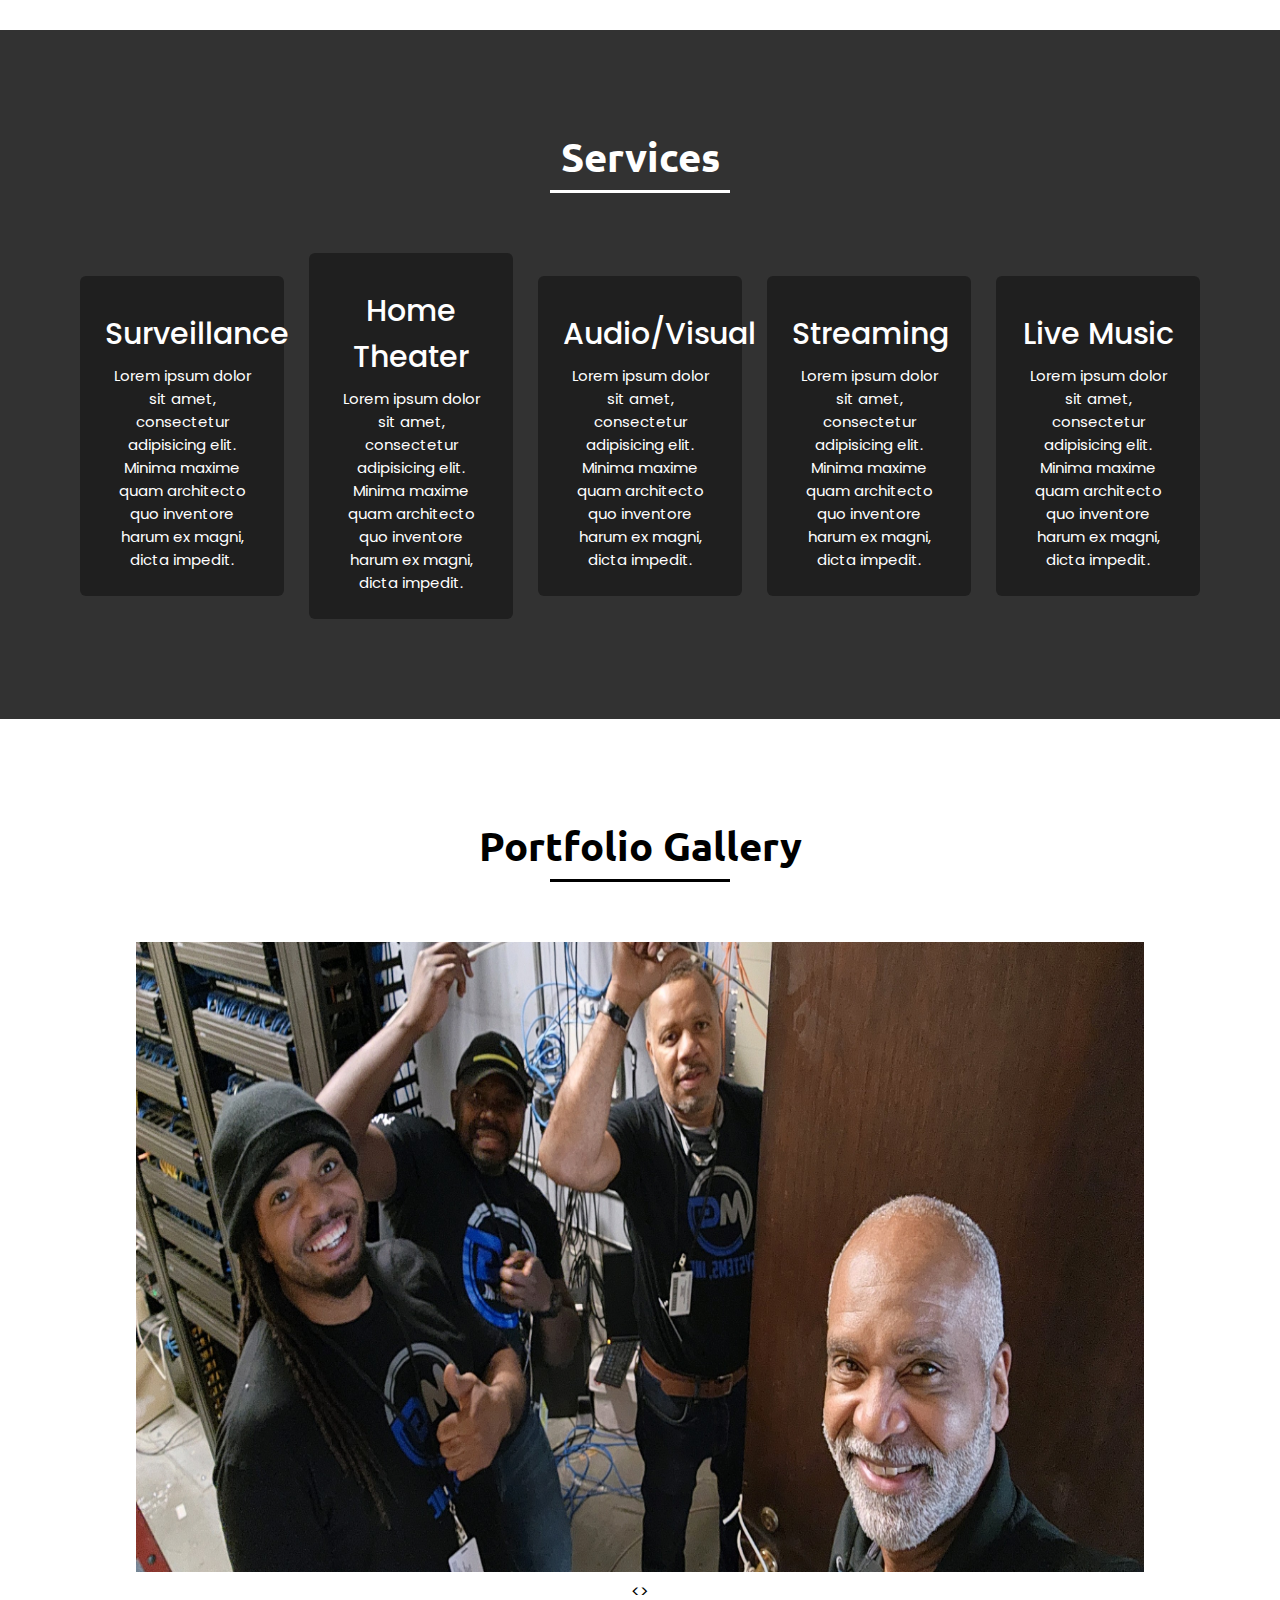
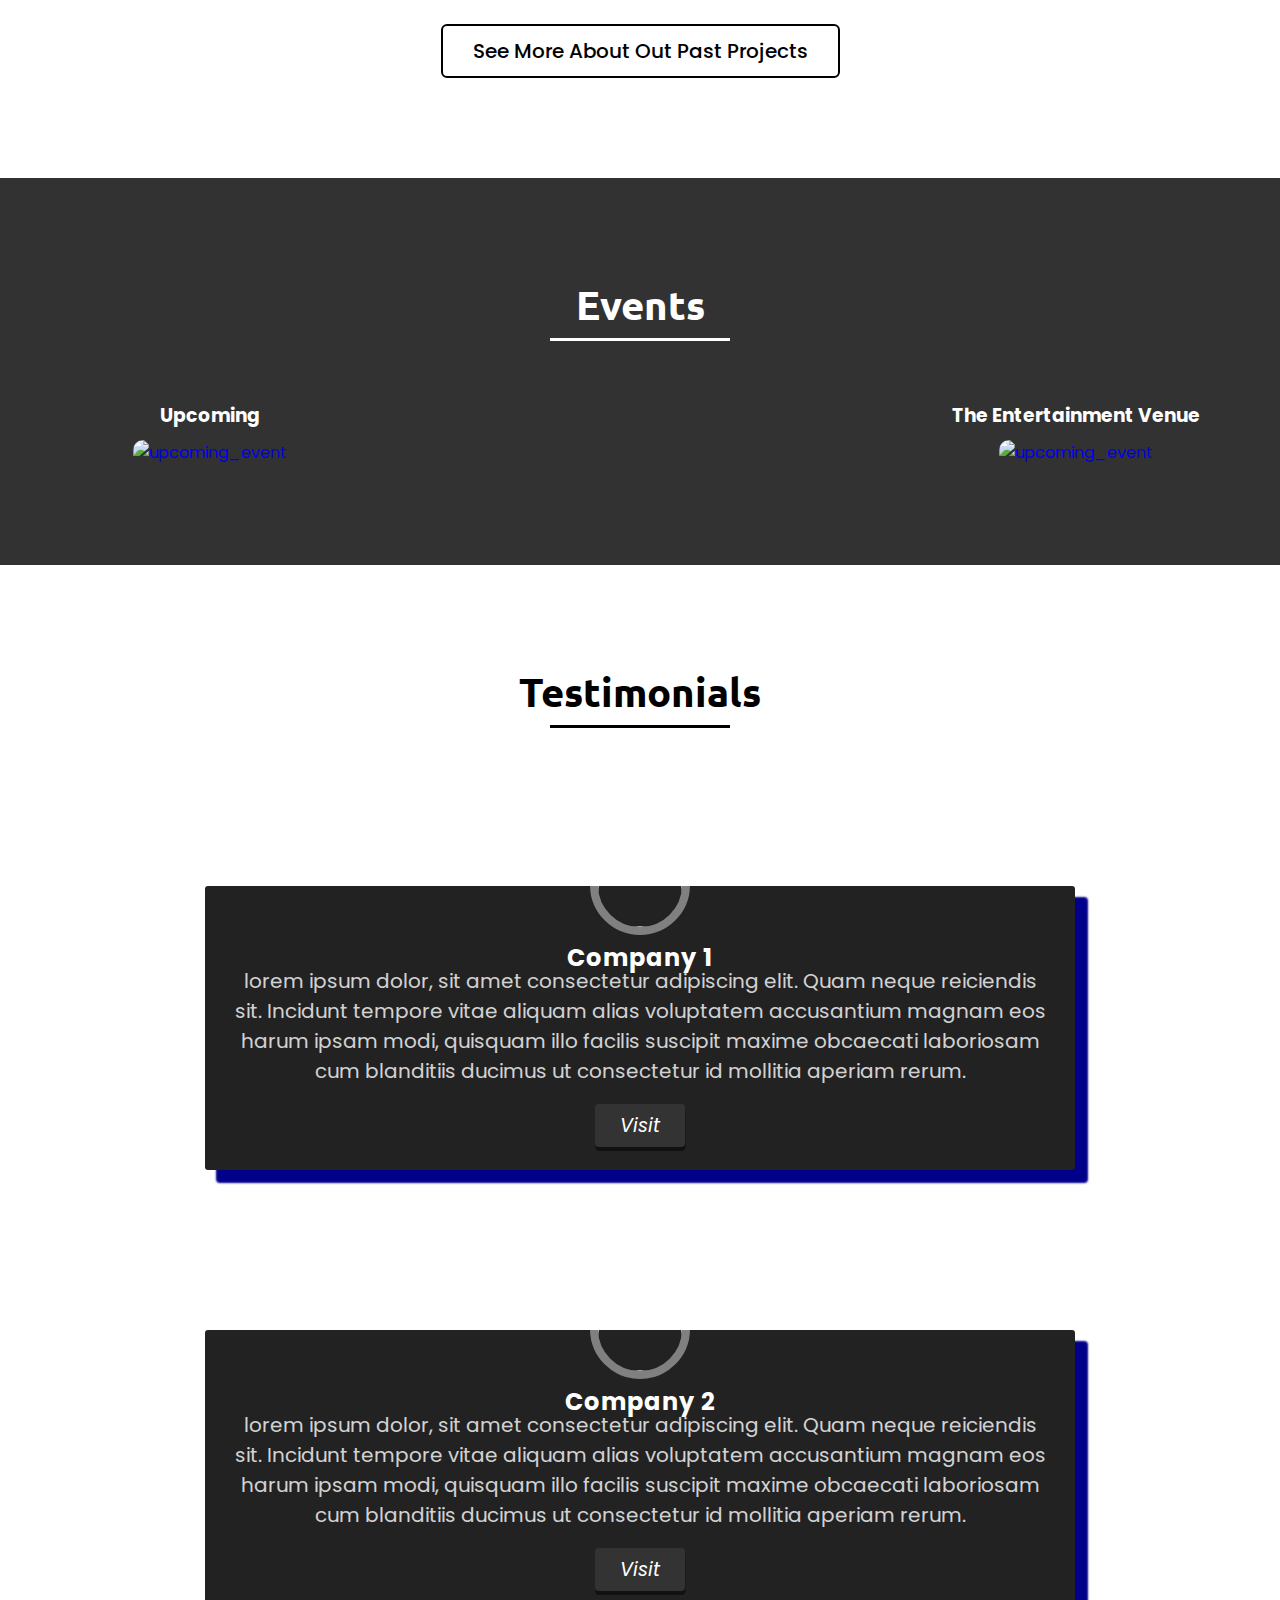
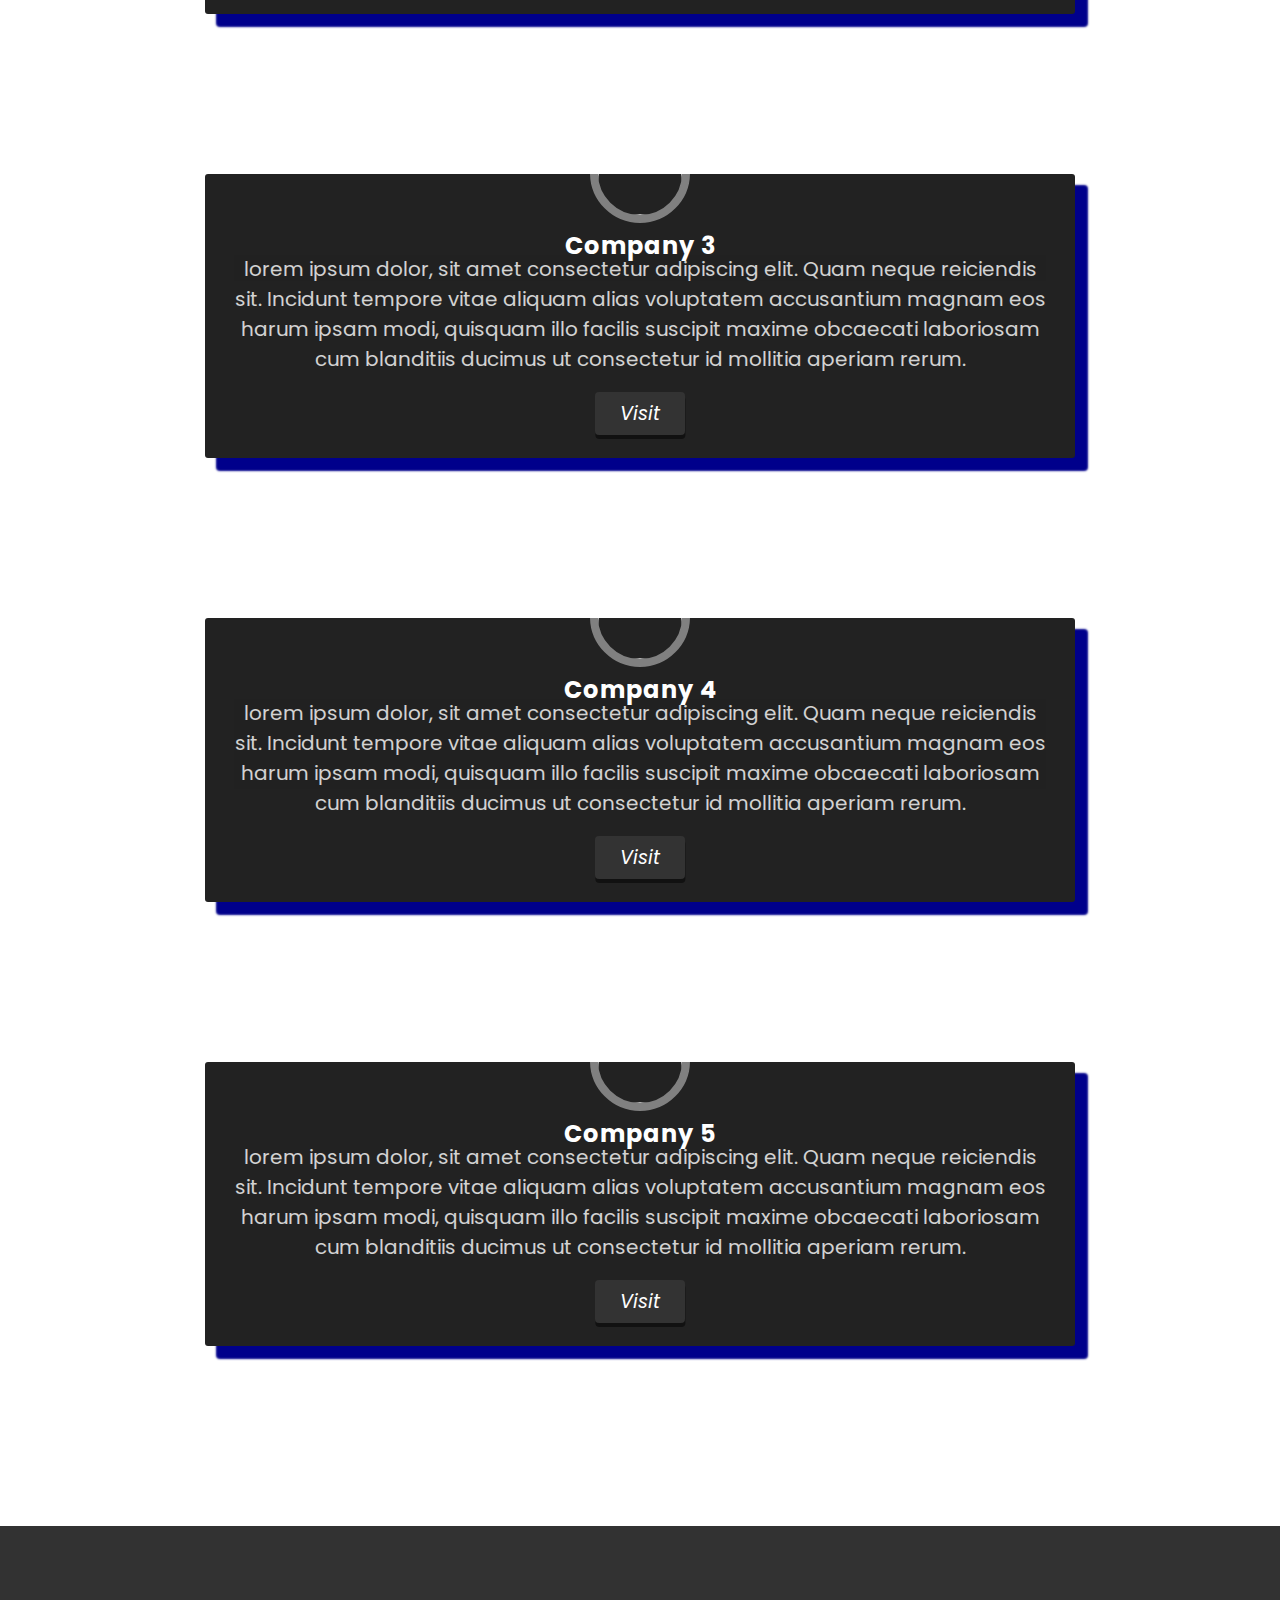
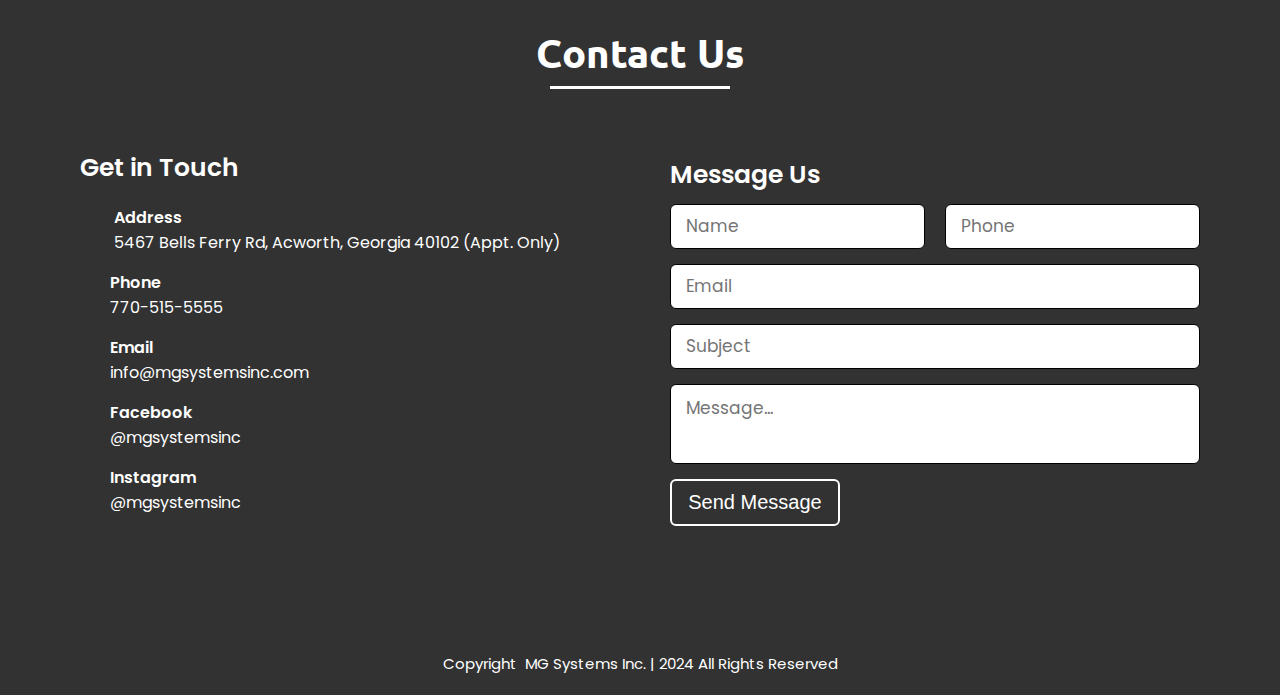
==== commit f240ad08: "" ====
--- a/index.html
+++ b/index.html
@@ -15,6 +15,12 @@
     <script src="https://code.jquery.com/jquery-3.7.1.js" integrity="sha256-eKhayi8LEQwp4NKxN+CfCh+3qOVUtJn3QNZ0TciWLP4=" crossorigin="anonymous"></script>
     <!--Typed.js Source (free use)-->
     <script src="https://cdnjs.cloudflare.com/ajax/libs/typed.js/2.1.0/typed.umd.js"></script>
+    <!--Waypoints CDN JS-->
+    <script src="https://cdnjs.cloudflare.com/ajax/libs/waypoints/4.0.1/jquery.waypoints.min.js"></script>
+    <!--Owl Carousel CDN JS-->
+    <script src="https://cdnjs.cloudflare.com/ajax/libs/OwlCarousel2/2.3.4/owl.carousel.min.js"></script>
+    <!--Owl Carousel CDN CSS-->
+    <link rel="stylesheet" href="https://cdnjs.cloudflare.com/ajax/libs/OwlCarousel2/2.3.4/assets/owl.carousel.min.css"/>
 </head>
 
 <body id="page-top">
@@ -28,8 +34,18 @@
             <div class="logo"><a href="#page-top"><img src="images/mg_systems_inc_logo.png" alt="MG Systems Small Logo">&nbsp; MG Systems Inc.</a></div>
             <ul class="menu">
                 <li><a href="#about">About</a></li>
-                <li><a href="#services">Services</a></li>
+                <li id="services-link"><a href="#">Services <i class="fa-solid fa-angle-down"></i></a>
+                    <ul class="services-submenu">
+                        <li class="services-submenu-link" id="streaming"><a href="#services">Surveillance</a></li>
+                        <li class="services-submenu-link" id="home-theater"><a href="#services">Home Theater</a></li>
+                        <li class="services-submenu-link" id="audio-visual"><a href="#services">Audio/Visual</a></li>
+                        <li class="services-submenu-link" id="streaming"><a href="#services">Streaming</a></li>
+                        <li class="services-submenu-link" id="live-music"><a href="#services">Live Music</a></li>
+                    </ul>
+                </li>
+                <li><a href="#portfolio">Portfolio</a></li>
                 <li><a href="#events">Events</a></li>
+                <li><a href="#testimonials">Testimonials</a></li>
                 <li><a href="#contact">Contact</a></li>
             </ul>
             <div class="menu-btn">
@@ -57,7 +73,7 @@
     <!--About Section-->
     <section class="about" id="about">
         <div class="max-width">
-            <h2 class="title">About Us</h2>
+            <h2 class="title">About</h2>
             <div class="about-content">
                 <div class="column left">
                     <img src="images/mg_systems_inc_logo.png" alt="MG Systems Logo">
@@ -82,6 +98,9 @@
                     <div class="box">
                         <i class="fa-solid fa-video"></i>
                         <div class="text">Surveillance</div>
+                        <p>
+                            Lorem ipsum dolor sit amet, consectetur adipisicing elit. Minima maxime quam architecto quo inventore harum ex magni, dicta impedit.
+                        </p>
                     </div>
                 </div>
                 <!--Home Theater card-->
@@ -89,6 +108,9 @@
                     <div class="box">
                         <i class="fa-solid fa-clapperboard"></i>
                         <div class="text">Home Theater</div>
+                        <p>
+                            Lorem ipsum dolor sit amet, consectetur adipisicing elit. Minima maxime quam architecto quo inventore harum ex magni, dicta impedit.
+                        </p>
                     </div>
                 </div>
                 <!--Audio Visual card-->
@@ -96,6 +118,9 @@
                     <div class="box">
                         <i class="fa-solid fa-headphones"></i>
                         <div class="text">Audio/Visual</div>
+                        <p>
+                            Lorem ipsum dolor sit amet, consectetur adipisicing elit. Minima maxime quam architecto quo inventore harum ex magni, dicta impedit.
+                        </p>
                     </div>
                 </div>
                 <!--Streaming Card-->
@@ -103,6 +128,9 @@
                     <div class="box">
                         <i class="fa-solid fa-display"></i>
                         <div class="text">Streaming</div>
+                        <p>
+                            Lorem ipsum dolor sit amet, consectetur adipisicing elit. Minima maxime quam architecto quo inventore harum ex magni, dicta impedit.
+                        </p>
                     </div>
                 </div>
                 <!--Live Music card-->
@@ -110,6 +138,9 @@
                     <div class="box">
                         <i class="fa-solid fa-music"></i>
                         <div class="text">Live Music</div>
+                        <p>
+                            Lorem ipsum dolor sit amet, consectetur adipisicing elit. Minima maxime quam architecto quo inventore harum ex magni, dicta impedit.
+                        </p>
                     </div>
                 </div>
                 <div class="transparent-overlay"></div>
@@ -137,6 +168,25 @@
         </div>
     </section>
 
+    <!--Portfolio Section-->
+    <section class="portfolio" id="portfolio">
+        <div class="max-width">
+            <h2 class="title">Portfolio Gallery</h2>
+            <div class="portfolio-content">
+                <div class="img-gallery-container">
+                    <img src="images/image6.jpeg">
+                </div>
+                <div class="arrows">
+                    <div class="prev"><</div>
+                    <div class="next">></div>
+                </div>
+            </div>
+            <div class="portfolio-btn">
+                <a href="#">See More About Out Past Projects</a>
+            </div>
+        </div>
+    </section>
+
     <!--Events Section-->
     <section class="events" id="events">
         <div class="max-width">
@@ -174,6 +224,110 @@
         </div>
     </section>
 
+    <!--Testimonials Section-->
+    <section class="testimonials" id="testimonials">
+        <div class="max-width">
+            <h2 class="title">Testimonials</h2>
+            <div class="wrapper owl-carousel">
+                <div class="testimonials-content">
+                    <div class="profile">
+                        <div class="imgBox">
+                            <img src="images/blank-profile-picture.jpg">
+                        </div>
+                        <h2>Company 1</h2>
+                    </div>
+                    <p>
+                        <span class="fa fa-quote-left left"></span>
+                        lorem ipsum dolor, sit amet consectetur adipiscing elit.
+                        Quam neque reiciendis sit. Incidunt tempore vitae aliquam alias voluptatem
+                        accusantium magnam eos harum ipsam modi, quisquam illo facilis suscipit maxime 
+                        obcaecati laboriosam cum blanditiis ducimus ut consectetur id mollitia aperiam rerum.
+                        <span class="fa fa-quote-right right"></span>
+                    </p>
+                    <div class="social">
+                        <i>Visit</i>
+                    </div>
+                </div>
+                <div class="testimonials-content">
+                    <div class="profile">
+                        <div class="imgBox">
+                            <img src="images/blank-profile-picture.jpg">
+                        </div>
+                        <h2>Company 2</h2>
+                    </div>
+                    <p>
+                        <span class="fa fa-quote-left left"></span>
+                        lorem ipsum dolor, sit amet consectetur adipiscing elit.
+                        Quam neque reiciendis sit. Incidunt tempore vitae aliquam alias voluptatem
+                        accusantium magnam eos harum ipsam modi, quisquam illo facilis suscipit maxime 
+                        obcaecati laboriosam cum blanditiis ducimus ut consectetur id mollitia aperiam rerum.
+                        <span class="fa fa-quote-right right"></span>
+                    </p>
+                    <div class="social">
+                        <i>Visit</i>
+                    </div>
+                </div>
+                <div class="testimonials-content">
+                    <div class="profile">
+                        <div class="imgBox">
+                            <img src="images/blank-profile-picture.jpg">
+                        </div>
+                        <h2>Company 3</h2>
+                    </div>
+                    <p>
+                        <span class="fa fa-quote-left left"></span>
+                        lorem ipsum dolor, sit amet consectetur adipiscing elit.
+                        Quam neque reiciendis sit. Incidunt tempore vitae aliquam alias voluptatem
+                        accusantium magnam eos harum ipsam modi, quisquam illo facilis suscipit maxime 
+                        obcaecati laboriosam cum blanditiis ducimus ut consectetur id mollitia aperiam rerum.
+                        <span class="fa fa-quote-right right"></span>
+                    </p>
+                    <div class="social">
+                        <i>Visit</i>
+                    </div>
+                </div>
+                <div class="testimonials-content">
+                    <div class="profile">
+                        <div class="imgBox">
+                            <img src="images/blank-profile-picture.jpg">
+                        </div>
+                        <h2>Company 4</h2>
+                    </div>
+                    <p>
+                        <span class="fa fa-quote-left left"></span>
+                        lorem ipsum dolor, sit amet consectetur adipiscing elit.
+                        Quam neque reiciendis sit. Incidunt tempore vitae aliquam alias voluptatem
+                        accusantium magnam eos harum ipsam modi, quisquam illo facilis suscipit maxime 
+                        obcaecati laboriosam cum blanditiis ducimus ut consectetur id mollitia aperiam rerum.
+                        <span class="fa fa-quote-right right"></span>
+                    </p>
+                    <div class="social">
+                        <i>Visit</i>
+                    </div>
+                </div>
+                <div class="testimonials-content">
+                    <div class="profile">
+                        <div class="imgBox">
+                            <img src="images/blank-profile-picture.jpg">
+                        </div>
+                        <h2>Company 5</h2>
+                    </div>
+                    <p>
+                        <span class="fa fa-quote-left left"></span>
+                        lorem ipsum dolor, sit amet consectetur adipiscing elit.
+                        Quam neque reiciendis sit. Incidunt tempore vitae aliquam alias voluptatem
+                        accusantium magnam eos harum ipsam modi, quisquam illo facilis suscipit maxime 
+                        obcaecati laboriosam cum blanditiis ducimus ut consectetur id mollitia aperiam rerum.
+                        <span class="fa fa-quote-right right"></span>
+                    </p>
+                    <div class="social">
+                        <i>Visit</i>
+                    </div>
+                </div>
+            </div>
+        </div>
+    </section>
+
     <!--Contact Section-->
     <section class="contact" id="contact">
         <div class="max-width">
@@ -222,7 +376,7 @@
                 <div class="column right">
                     <div class="text">Message Us</div>
                     <!--Contact Form-->
-                    <form method="POST" action="https://api.web3forms.com/submit" name="contact-form">
+                    <form method="POST" action="https://api.web3forms.com/submit" name="contact-form" id="contact-form">
                         <input type="hidden" name="access_key" value="d2c3865b-5ceb-4888-a5d8-651210ec77fc">
 
                         <!--Email Subject for submission-->
@@ -239,6 +393,17 @@
 
                         <!--hCaptcha: Extra Layer of SPAM Prevention-->
                         <div class="h-captcha" data-captch="true"></div>
+
+                        <!--hCaptcha configuration-->
+                        <div class="h-captcha"
+                            data-captch="true"
+                            data-lang="en"
+                            data-theme="dark"
+                            data-size="compact"
+                            data-orientation="portrait"
+                            data-sitekey="50b2fe65-b00b-4b9e-ad62-3ba471098be2"
+                            data-render="explicit">
+                        </div>
 
                         <div class="fields">
                             <div class="field name">
@@ -276,5 +441,20 @@
 
     <!--Main JS file-->
     <script src="js/web-app.js"></script>
+
+    <!--Client Side Validation-->
+    <script type="text/javascript">
+        const form = document.getElementById('contact-form');
+
+        form.addEventListener('submit', function(e) {
+            const hCaptcha = form.querySelector('textarea[name=h-captcha-response]').value;
+
+            if (!hCaptcha) {
+                e.preventDefault();
+                alert("Please fill out captcha field")
+                return
+            }
+        });
+    </script>
 </body>
 </html>
--- a/styling.css
+++ b/styling.css
@@ -26,6 +26,10 @@
     z-index: 999;
 }
 
+.navbar .max-width {
+    max-width: 1600px;
+}
+
 .navbar.sticky {
     padding: 15px 0;
     background: rgb(0, 0, 100);
@@ -62,17 +66,74 @@
     text-decoration: none;
     font-size: 18px;
     font-weight: 500;
-    margin-left: 25px;
+    margin-left: 35px;
     transition: color 0.3s ease;
+}
+
+.navbar .menu li i {
+    font-size: 12px;
 }
 
 .navbar .menu li a:hover {
     color: rgb(74, 74, 243);
 }
 
+.navbar .menu li a:hover i {
+    transition: 0.1s;
+    transform: rotate(180deg);
+}
+
 .navbar.sticky .menu li a:hover {
     color: white;
 }
+
+/* ## Submenu Styling ## */
+.navbar .menu .services-submenu {
+    left: 59.5%;
+    width: 8.1%;
+    opacity: 0;
+    position: absolute;
+    visibility: hidden;
+    border-radius: 10px;
+    z-index: 999;
+}
+
+.navbar .menu .services-submenu li {
+    padding-bottom: 15px;
+    margin-left: -15px;
+}
+
+.navbar .menu .services-submenu.sticky {
+    background: rgb(0, 0, 100);
+}
+
+.navbar .menu li:hover .services-submenu {
+    opacity: 1;
+    padding-top: 15px;
+    visibility: visible;
+}
+
+.navbar .menu .services-submenu:hover {
+    opacity: 1;
+    padding-top: 15px;
+    visibility: visible;
+}
+
+.navbar .menu .services-submenu.active {
+    opacity: 1;
+    padding-top: 15px;
+    visibility: visible;
+}
+
+.navbar .menu .services-submenu.active.sticky {
+    background: rgb(0, 0, 100);
+}
+
+.navbar .menu .services-submenu li {
+    float: none;
+    width: 100%;
+}
+
 
 /* ### Menu Button Styling ### */
 .menu-btn {
@@ -172,11 +233,21 @@
     padding: 100px 0;
 }
 
-.about, .services, .events, .contact, footer {
+.about,
+.services,
+.events,
+.contact,
+.testimonials,
+.portfolio,
+footer {
     font-family: 'Poppins', sans-serif;
 }
 
-.about .about-content, .services .services-content, .events .events-content, .contact .contact-content {
+.about
+.about-content,
+.services .services-content,
+.events .events-content,
+.contact .contact-content {
     display: flex;
     flex-wrap: wrap;
     align-items: center;
@@ -236,7 +307,8 @@
     text-align: justify;
 }
 
-.about .about-content .right a {
+.about .about-content .right a,
+.portfolio .portfolio-btn a {
     display: inline-block;
     background: none;
     color: black;
@@ -249,7 +321,8 @@
     transition: all 0.3s ease;
 }
 
-.about .about-content .right a:hover {
+.about .about-content .right a:hover,
+.portfolio .portfolio-btn a:hover {
     color: white;
     background: rgb(37, 37, 255);
     border: 2px solid rgb(37, 37, 255);
@@ -268,15 +341,15 @@
 }
 
 .services .max-width {
-    max-width: 1500px;
+    max-width: 1800px;
 }
 
 .services .services-content .card {
-    width: (50% - 20px);
+    width: calc(20% - 20px);
     background: rgb(31,31,31);
     text-align: center;
     border-radius: 6px;
-    padding: 75px 50px;
+    padding: 25px 25px;
     cursor: pointer;
 }
 
@@ -293,7 +366,7 @@
 }
 
 .services .services-content .card i {
-    font-size: 50px;
+    font-size: 65px;
     color: rgb(37, 37, 255);
     transition: color 0.3s ease;
 }
@@ -303,9 +376,13 @@
 }
 
 .services .services-content .card .text {
-    font-size: 25px;
+    font-size: 30px;
     font-weight: 500;
     margin: 10px 0 7px 0;
+}
+
+.services .services-content .card p {
+    font-size: 15px;
 }
 
 /* ## Services Description Styling ## */
@@ -408,7 +485,47 @@
 
 
 
+/* ### Portfolio Section Styling ### */
+.portfolio {
+    text-align: center;
+}
+
+.portfolio .max-width {
+    max-width: 1500px;
+}
+
+.portfolio .portfolio-content .img-gallery-container {
+    flex-direction: row;
+}
+
+.portfolio .portfolio-content .img-gallery-container img {
+    text-align: center;
+    height: 70vh;
+    width: 90%;
+}
+
+.portfolio .portfolio-content .arrows {
+    display: flex;
+    justify-content: center;
+}
+
+.portfolio .portfolio-btn a {
+    text-align: center;
+}
+
+
+
 /* ### Events Section Styling ### */
+.events {
+    background-color: rgb(50,50,50);
+    color: white;
+}
+
+.events .title::before {
+    background: white;
+}
+
+
 /* Left Column */
 .events .events-content .left {
     text-align: center;
@@ -520,6 +637,153 @@
 
 
 
+/* ### Testimonials Section Styling ### */
+.testimonials .title {
+    margin-bottom: 7%;
+}
+
+.testimonials .wrapper {
+    width: 100%;
+    display: flex;
+    justify-content: center;
+    flex-wrap: wrap;
+    text-align: center;
+}
+
+.testimonials .wrapper .testimonials-content {
+    font-family: 'Poppins', sans-serif;
+    position: relative;
+    width: 900px;
+    color: #fff;
+    background: #222;
+    margin: 80px 125px;
+    padding: 30px 20px;
+    overflow-inline: hidden;
+    border-radius: 3px;
+    transition: all 0.3s ease;
+    box-shadow: 12px 12px 2px 1px darkblue;
+}
+
+.testimonials .wrapper .testimonials-content:hover {
+    transform: scale(1.05);
+}
+
+.testimonials .wrapper .testimonials-content .profile {
+    position: absolute;
+    left: 50%;
+    transform: translateX(-50%);
+    top: -18%;
+    width: 100%;
+    display: block;
+}
+
+.testimonials .wrapper .testimonials-content p {
+    margin-bottom: 25px;
+}
+
+.testimonials .wrapper .testimonials-content .profile .imgBox {
+    position: relative;
+    height: 100px;
+    width: 100px;
+    margin: auto;
+    border: 8px solid grey;
+    border-radius: 50%;
+    overflow: hidden;
+}
+
+.testimonials .wrapper .testimonials-content .profile .imgBox img {
+    position: absolute;
+    height: 100%;
+    width: 100%;
+    top: 0;
+    left: 0;
+    border-radius: 50%;
+    object-fit: cover;
+    transition: 0.3s ease; 
+}
+
+.testimonials .wrapper .testimonials-content .profile .imgBox:hover img {
+    filter: saturate(140%);
+    transform: scale(1.15);
+}
+
+.testimonials .wrapper .testimonials-content .profile h2 {
+    padding: 5px 0;
+    text-transform: capitalize;
+    color: #fff;
+    letter-spacing: 1px;
+    text-align: center;
+}
+
+.testimonials .wrapper .testimonials-content p {
+    margin-top: 50px;
+    color: #fff;
+    padding: 0 8px;
+    font-size: 20px;
+    opacity: 0.8;
+}
+
+.testimonials .wrapper .testimonials-content .left {
+    font-size: 30px;
+    display: block;
+    text-align: left;
+    color: rgb(37, 37, 255);
+}
+
+.testimonials .wrapper .testimonials-content .right {
+    font-size: 30px;
+    display: block;
+    text-align: right;
+    color: rgb(37, 37, 255);
+}
+
+.testimonials .wrapper .testimonials-content .social {
+    width: 100%;
+}
+
+.testimonials .wrapper .testimonials-content .social i {
+    font-size: 1.2em;
+    font-family: 'Poppins', sans-serif;
+    color: #fff;
+    padding: 8px 25px;
+    background: rgba(255,255,255,0.08);
+    border-radius: 4px;
+    box-shadow: 0.4px 4px rgba(0,0,0,0.5);
+}
+
+.testimonials .wrapper .testimonials-content .social i:hover {
+    background: rgb(37, 37, 255);
+}
+
+
+/* ## Owl Dots Styling ## */
+.owl-dots {
+    text-align: center;
+    margin-top: 20px;
+}
+
+.owl-dot {
+    height: 13px;
+    width: 13px;
+    margin: 0 5px;
+    outline: non!important;
+    border-radius: 50%;
+    border: 2px solid darkblue!important;
+    transition: all 0.3s ease;
+}
+
+.owl-dot.active {
+    width: 35px;
+    border-radius: 14px;
+}
+
+.owl-dot.active,
+.owl-dot:hover {
+    background: darkblue!important;
+}
+
+
+
 /* ### Contact Section Styling ### */
 .contact {
     background-color: rgb(50,50,50);
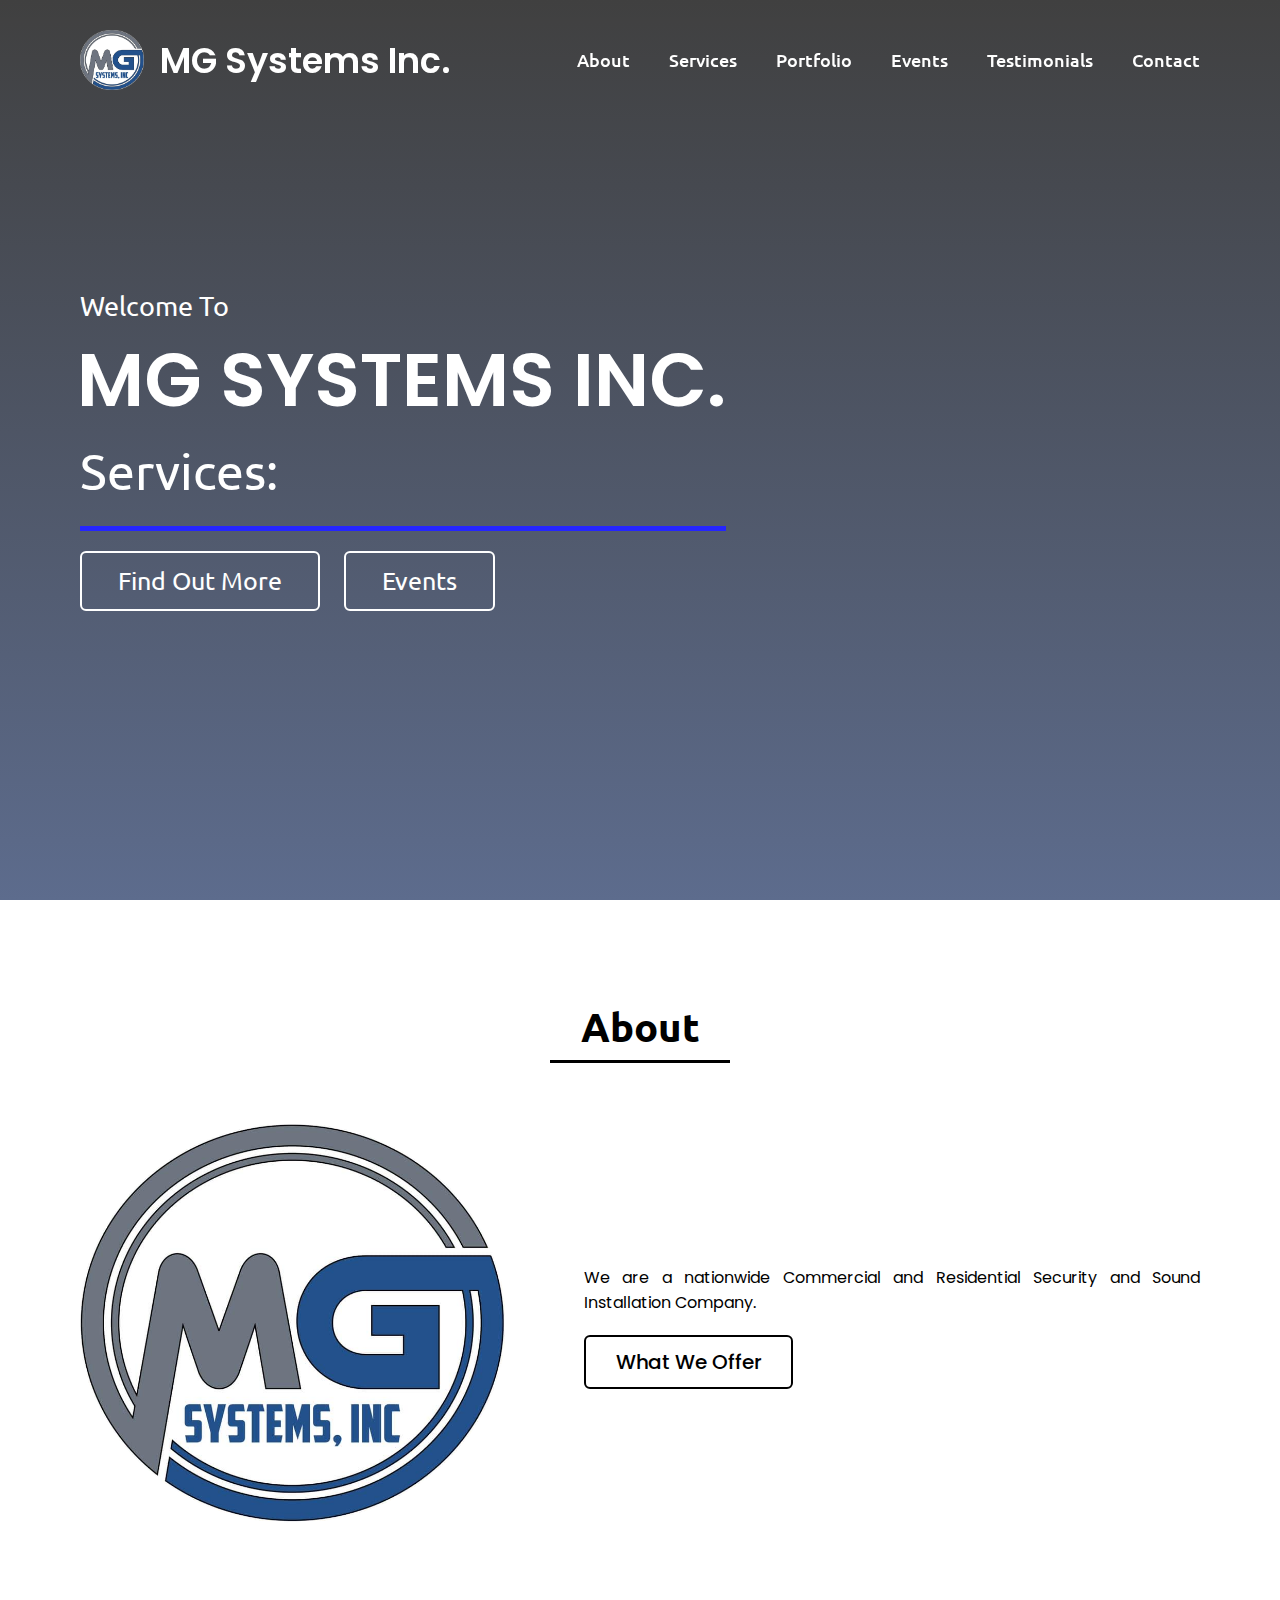
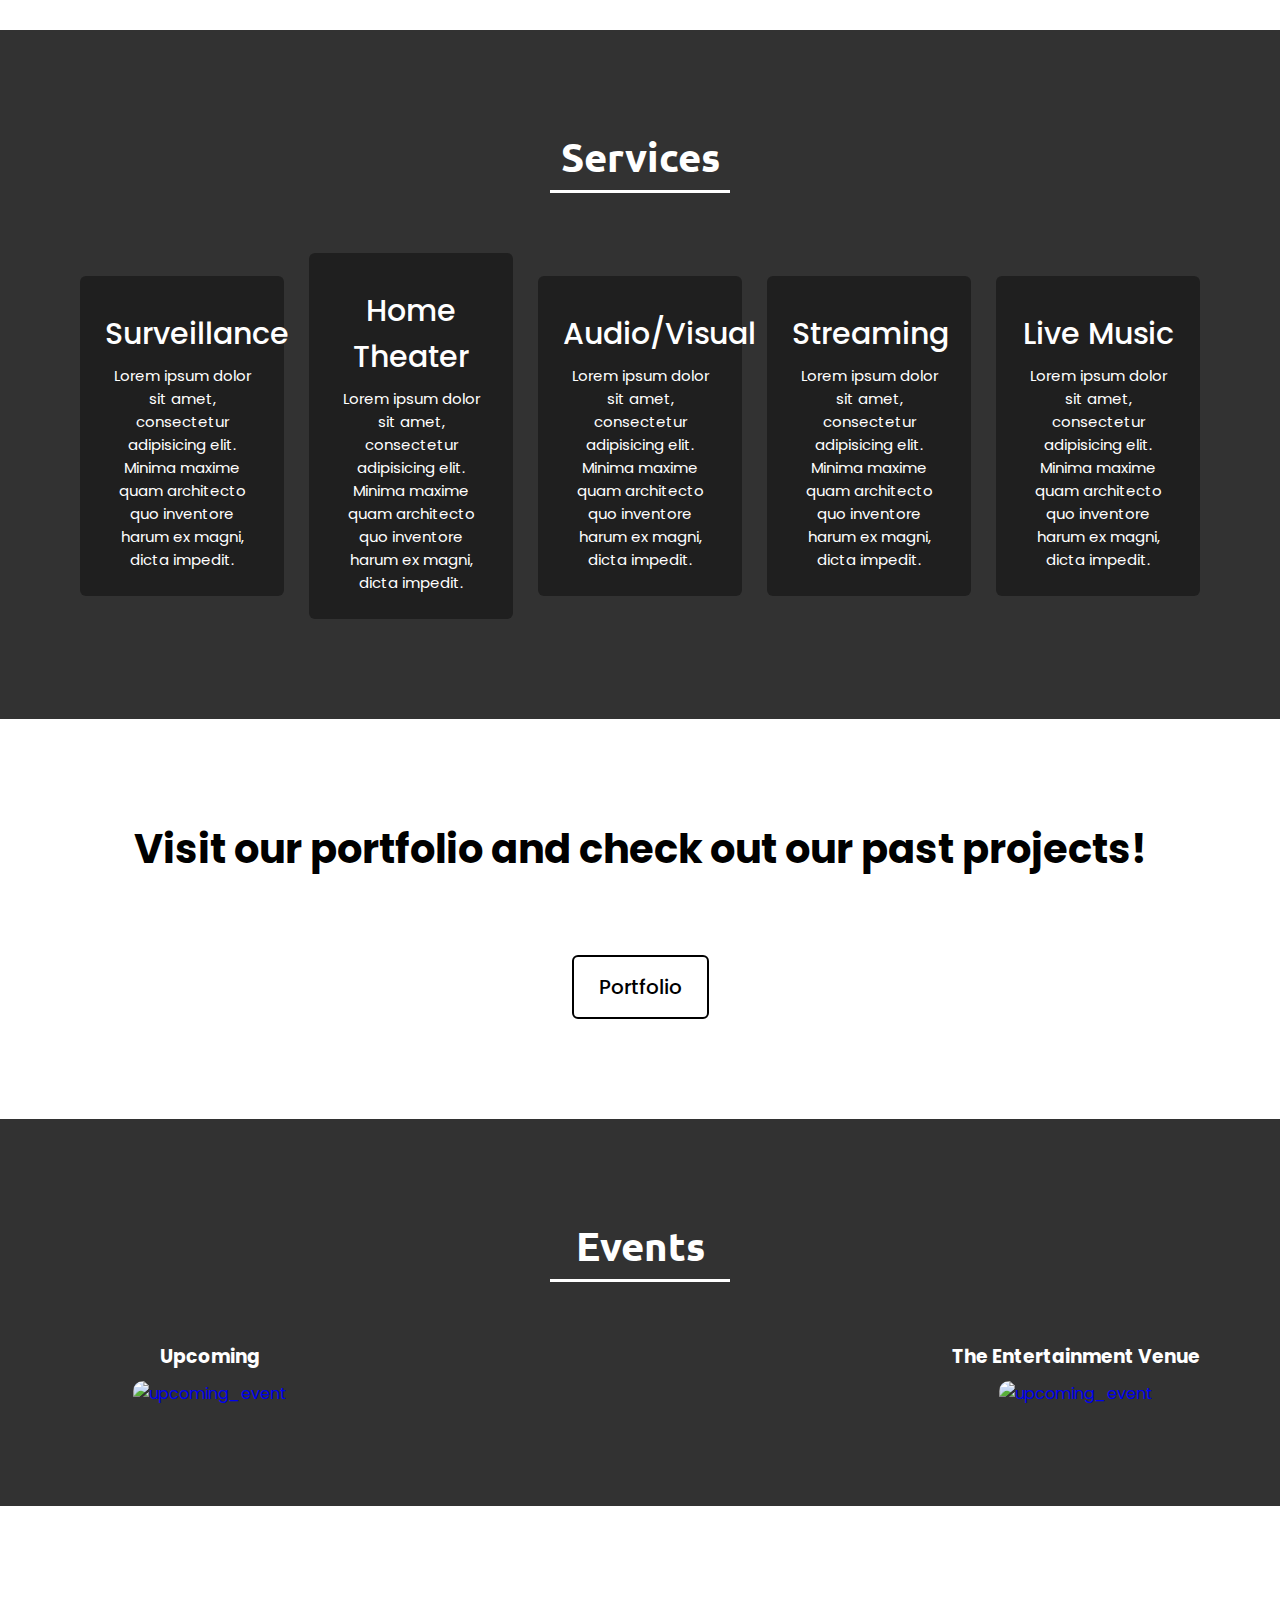
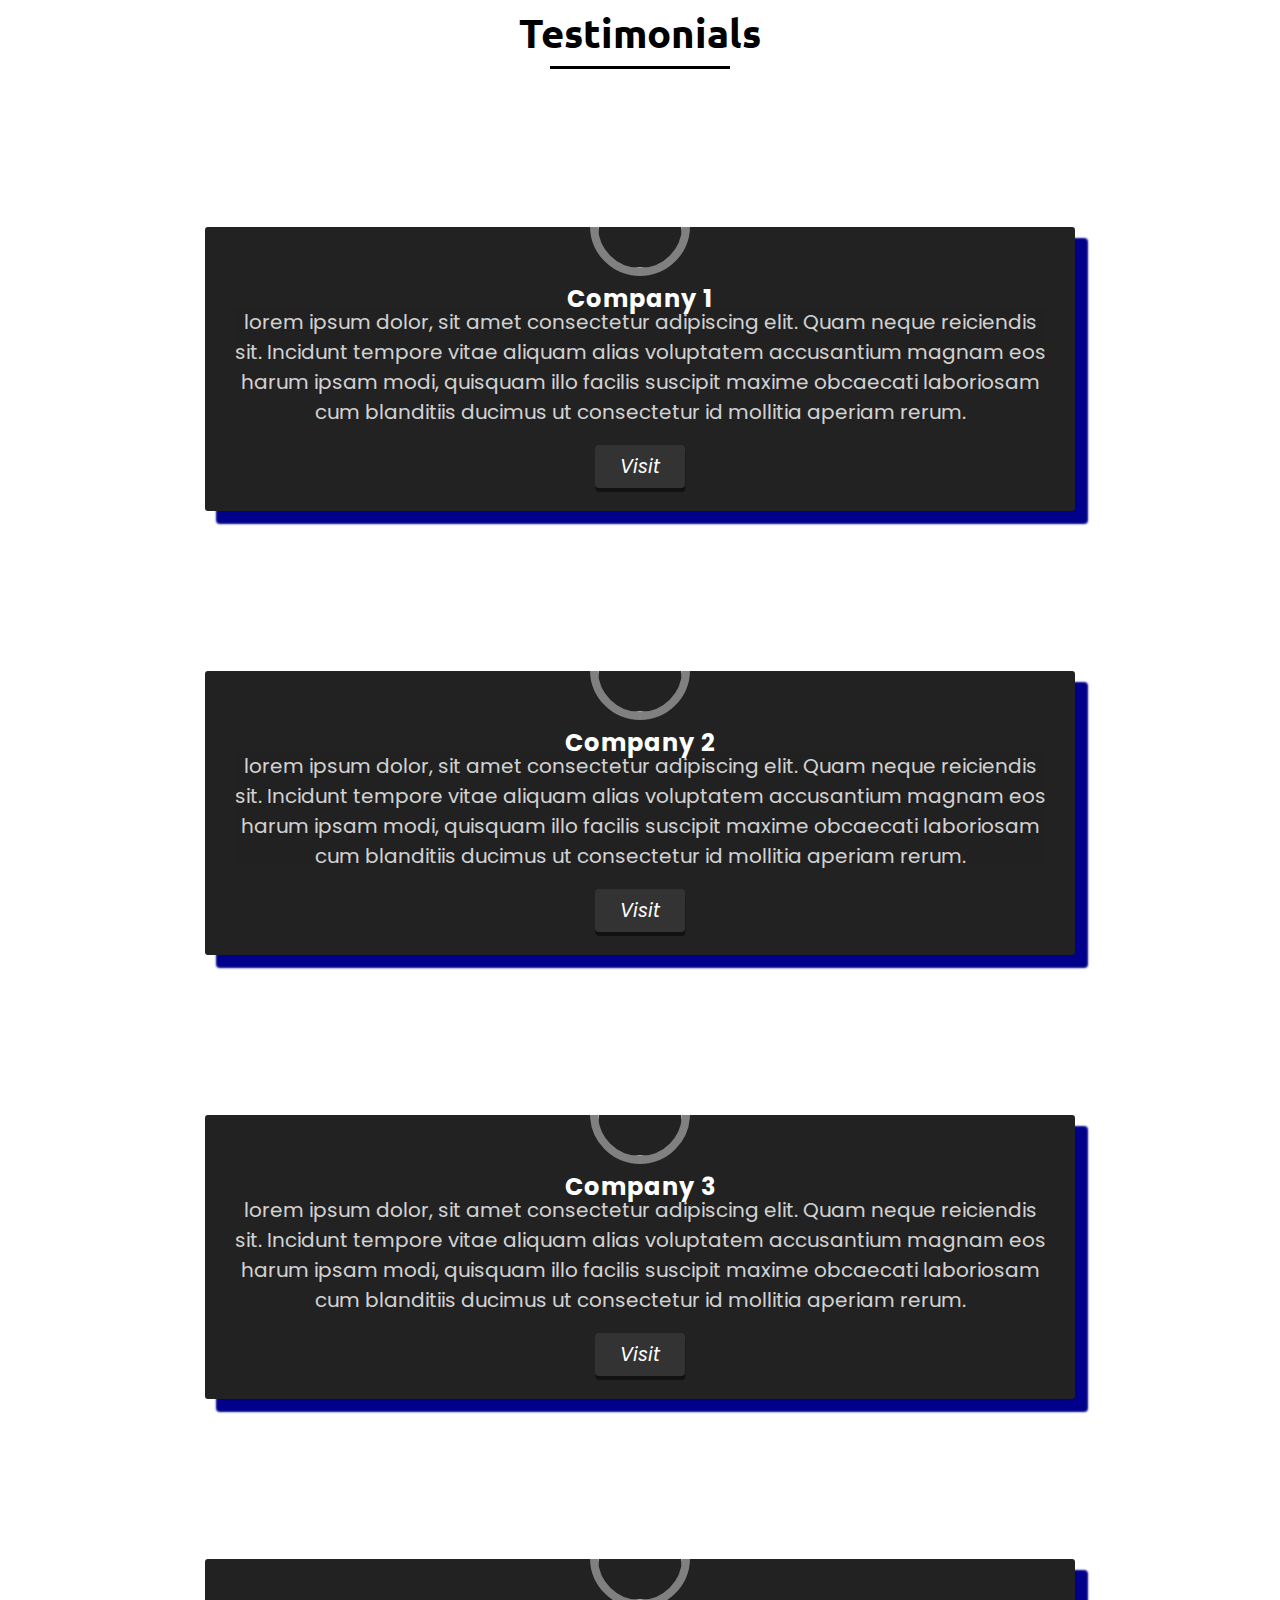
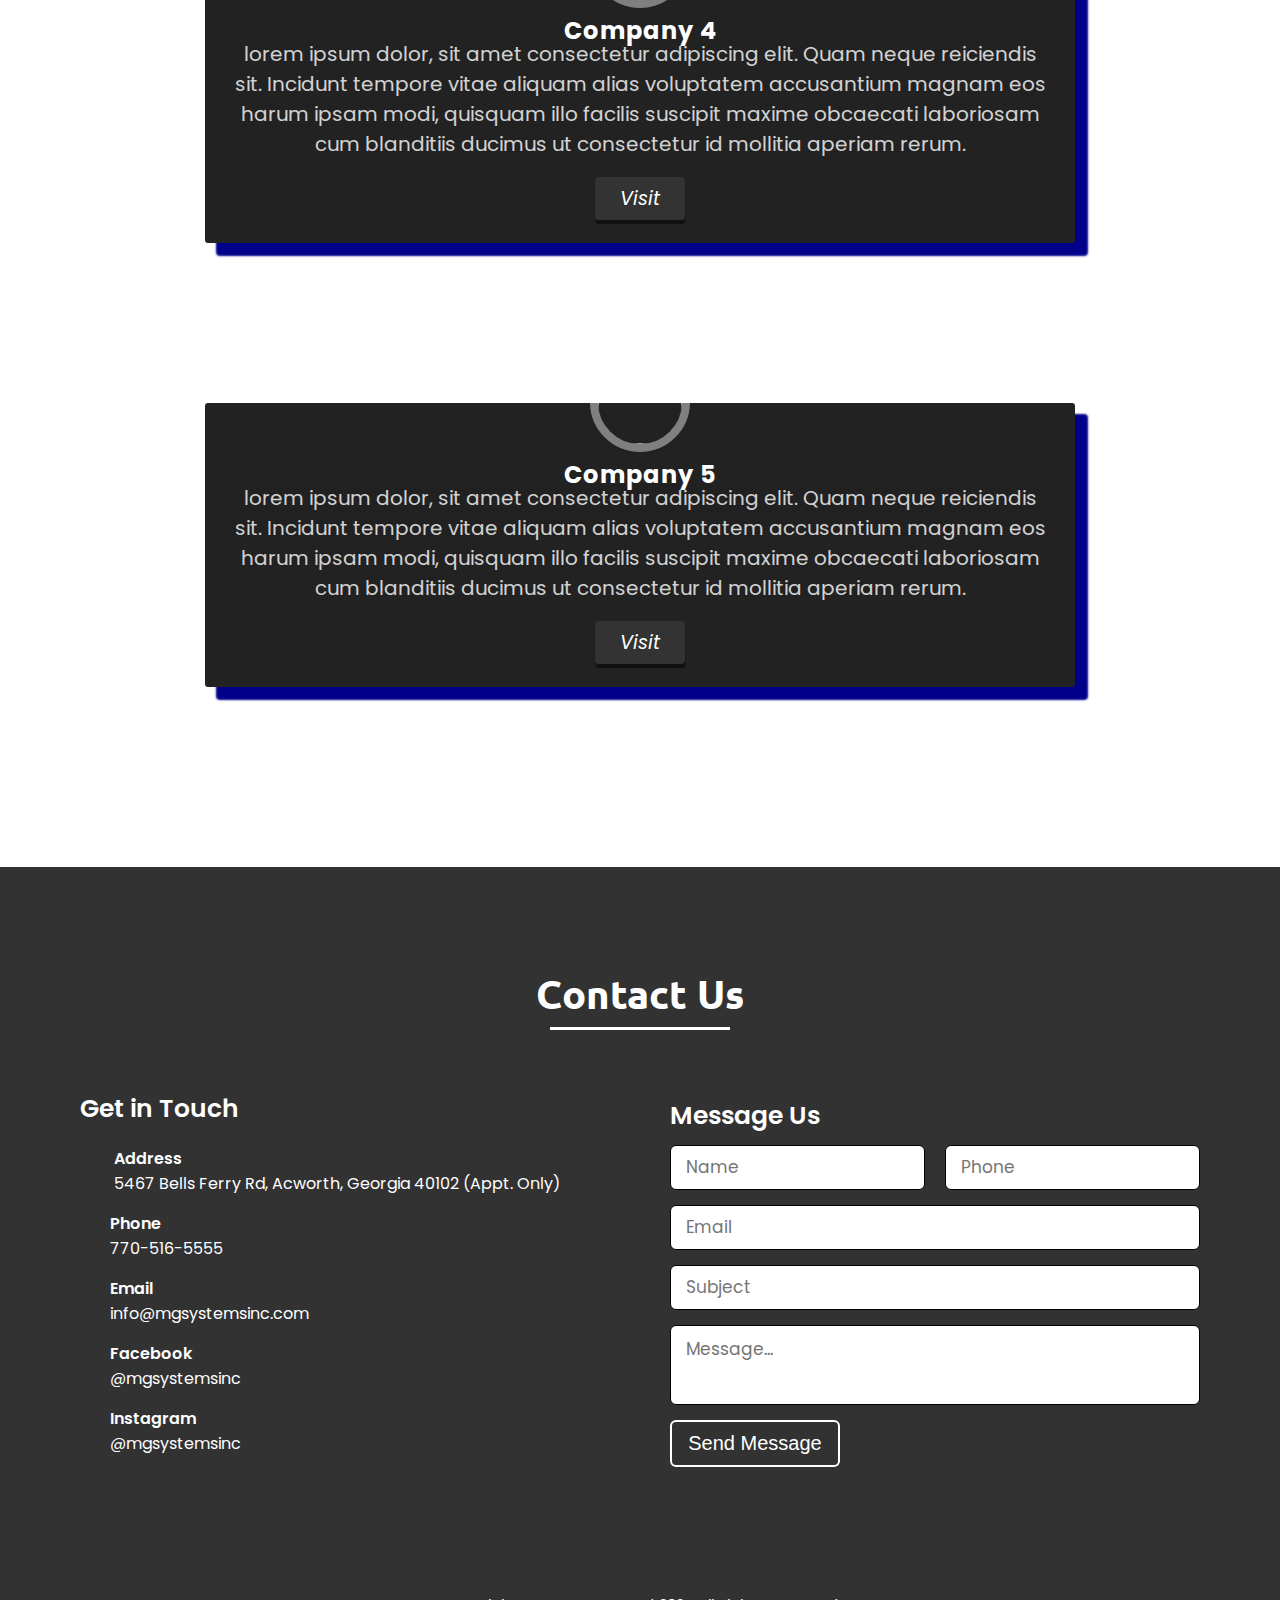
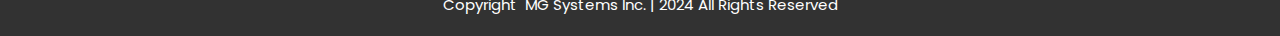
==== commit 59c89f30: "" ====
--- a/index.html
+++ b/index.html
@@ -36,14 +36,14 @@
                 <li><a href="#about">About</a></li>
                 <li id="services-link"><a href="#">Services <i class="fa-solid fa-angle-down"></i></a>
                     <ul class="services-submenu">
-                        <li class="services-submenu-link" id="streaming"><a href="#services">Surveillance</a></li>
-                        <li class="services-submenu-link" id="home-theater"><a href="#services">Home Theater</a></li>
-                        <li class="services-submenu-link" id="audio-visual"><a href="#services">Audio/Visual</a></li>
-                        <li class="services-submenu-link" id="streaming"><a href="#services">Streaming</a></li>
-                        <li class="services-submenu-link" id="live-music"><a href="#services">Live Music</a></li>
+                        <li class="services-submenu-link" id="streaming"><a href="surveilance.html">Surveillance</a></li>
+                        <li class="services-submenu-link" id="home-theater"><a href="home-theater.html">Home Theater</a></li>
+                        <li class="services-submenu-link" id="audio-visual"><a href="audio-visual.html">Audio/Visual</a></li>
+                        <li class="services-submenu-link" id="streaming"><a href="streaming.html">Streaming</a></li>
+                        <li class="services-submenu-link" id="live-music"><a href="live-music.html">Live Music</a></li>
                     </ul>
                 </li>
-                <li><a href="#portfolio">Portfolio</a></li>
+                <li><a href="portfolio.html">Portfolio</a></li>
                 <li><a href="#events">Events</a></li>
                 <li><a href="#testimonials">Testimonials</a></li>
                 <li><a href="#contact">Contact</a></li>
@@ -94,7 +94,7 @@
             <h2 class="title">Services</h2>
             <div class="services-content">
                 <!--Surveillance card-->
-                <div class="card" id="surveillance">
+                <div class="card" id="surveillance" onclick="window.location.href = 'surveilance.html'">
                     <div class="box">
                         <i class="fa-solid fa-video"></i>
                         <div class="text">Surveillance</div>
@@ -104,7 +104,7 @@
                     </div>
                 </div>
                 <!--Home Theater card-->
-                <div class="card" id="home-theater">
+                <div class="card" id="home-theater"  onclick="window.location.href = 'home-theater.html'">
                     <div class="box">
                         <i class="fa-solid fa-clapperboard"></i>
                         <div class="text">Home Theater</div>
@@ -114,7 +114,7 @@
                     </div>
                 </div>
                 <!--Audio Visual card-->
-                <div class="card" id="audio-visual">
+                <div class="card" id="audio-visual"  onclick="window.location.href = 'audio-visual.html'">
                     <div class="box">
                         <i class="fa-solid fa-headphones"></i>
                         <div class="text">Audio/Visual</div>
@@ -124,7 +124,7 @@
                     </div>
                 </div>
                 <!--Streaming Card-->
-                <div class="card" id="streaming">
+                <div class="card" id="streaming"  onclick="window.location.href = 'streaming.html'">
                     <div class="box">
                         <i class="fa-solid fa-display"></i>
                         <div class="text">Streaming</div>
@@ -134,7 +134,7 @@
                     </div>
                 </div>
                 <!--Live Music card-->
-                <div class="card" id="live-music">
+                <div class="card" id="live-music" onclick="window.location.href = 'live-music.html'">
                     <div class="box">
                         <i class="fa-solid fa-music"></i>
                         <div class="text">Live Music</div>
@@ -171,18 +171,9 @@
     <!--Portfolio Section-->
     <section class="portfolio" id="portfolio">
         <div class="max-width">
-            <h2 class="title">Portfolio Gallery</h2>
-            <div class="portfolio-content">
-                <div class="img-gallery-container">
-                    <img src="images/image6.jpeg">
-                </div>
-                <div class="arrows">
-                    <div class="prev"><</div>
-                    <div class="next">></div>
-                </div>
-            </div>
-            <div class="portfolio-btn">
-                <a href="#">See More About Out Past Projects</a>
+            <h3>Visit our portfolio and check out our past projects!</h3>
+            <div class="portfolio-btns">
+                <a href="portfolio.html">Portfolio</a>
             </div>
         </div>
     </section>
@@ -347,7 +338,7 @@
                             <i class="fa-solid fa-phone"></i>
                             <div class="info">
                                 <div class="head">Phone</div>
-                                <div class="sub-title">770-515-5555</div>
+                                <div class="sub-title">770-516-5555</div>
                             </div>
                         </div>
                         <div class="row">
--- a/styling.css
+++ b/styling.css
@@ -26,7 +26,18 @@
     z-index: 999;
 }
 
-.navbar .max-width {
+.portfolio-nav {
+    background: rgb(0, 0, 100);
+    position: fixed;
+    width: 100%;
+    padding: 30px 0;
+    font-family: 'Ubuntu', sans-serif;
+    transition: all 0.3s ease;
+    z-index: 999;
+}
+
+.navbar .max-width,
+.portfolio-nav .max-width {
     max-width: 1600px;
 }
 
@@ -35,13 +46,15 @@
     background: rgb(0, 0, 100);
 }
 
-.navbar .max-width {
+.navbar .max-width,
+.portfolio-nav .max-width {
     display: flex;
     align-items: center;
     justify-content: space-between;
 }
 
-.navbar .logo a {
+.navbar .logo a,
+.portfolio-nav .logo a{
     color: white;
     font-size: 35px;
     font-weight: 600;
@@ -52,16 +65,19 @@
     align-items: center;
 }
 
-.navbar .logo img {
+.navbar .logo img,
+.portfolio-nav .logo img {
     height: 60px;
 }
 
-.navbar .menu li {
+.navbar .menu li,
+.portfolio-nav .menu li {
     list-style: none;
     display: inline-block;
 }
 
-.navbar .menu li a {
+.navbar .menu li a,
+.portfolio-nav .menu li a {
     color: #fff;
     text-decoration: none;
     font-size: 18px;
@@ -70,7 +86,8 @@
     transition: color 0.3s ease;
 }
 
-.navbar .menu li i {
+.navbar .menu li i,
+.portfolio-nav .menu li i {
     font-size: 12px;
 }
 
@@ -83,12 +100,14 @@
     transform: rotate(180deg);
 }
 
-.navbar.sticky .menu li a:hover {
+.navbar.sticky .menu li a:hover,
+.portfolio-nav .menu li a:hover {
     color: white;
 }
 
 /* ## Submenu Styling ## */
-.navbar .menu .services-submenu {
+.navbar .menu .services-submenu,
+.portfolio-nav .menu .services-submenu {
     left: 59.5%;
     width: 8.1%;
     opacity: 0;
@@ -98,22 +117,26 @@
     z-index: 999;
 }
 
-.navbar .menu .services-submenu li {
+.navbar .menu .services-submenu li,
+.portfolio-nav .menu .services-submenu li {
     padding-bottom: 15px;
     margin-left: -15px;
 }
 
-.navbar .menu .services-submenu.sticky {
+.navbar .menu .services-submenu.sticky,
+.portfolio-nav .menu .services-submenu {
     background: rgb(0, 0, 100);
 }
 
-.navbar .menu li:hover .services-submenu {
+.navbar .menu li:hover .services-submenu,
+.portfolio-nav .menu li:hover .services-submenu {
     opacity: 1;
     padding-top: 15px;
     visibility: visible;
 }
 
-.navbar .menu .services-submenu:hover {
+.navbar .menu .services-submenu:hover,
+.portfolio-nav .menu .services-submenu:hover {
     opacity: 1;
     padding-top: 15px;
     visibility: visible;
@@ -125,11 +148,19 @@
     visibility: visible;
 }
 
+.portfolio-nav .menu .services-submenu.active {
+    opacity: 1;
+    padding-top: 15px;
+    visibility: visible;
+    background: rgb(0, 0, 100);
+}
+
 .navbar .menu .services-submenu.active.sticky {
     background: rgb(0, 0, 100);
 }
 
-.navbar .menu .services-submenu li {
+.navbar .menu .services-submenu li,
+.portfolio-nav .menu .services-submenu li {
     float: none;
     width: 100%;
 }
@@ -183,8 +214,69 @@
     font-family: 'Ubuntu', sans-serif;
 }
 
+#masthead-portfolio {
+    height: 50vh;
+    background-image: none;
+    text-align: center;
+}
+
+#masthead-surveillance {
+    background-image: linear-gradient(rgba(0,0,0,0.75), rgba(6, 29, 80, 0.65)), url('images/security_cam.jpg');
+    background-size: cover;
+    background-attachment: fixed;
+}
+
+#masthead-home-theater {
+    background-image: linear-gradient(rgba(0,0,0,0.75), rgba(6, 29, 80, 0.65)), url('images/home-theater.jpg');
+    background-size: cover;
+    background-attachment: fixed;
+}
+
+#masthead-audio-visual {
+    background-image: linear-gradient(rgba(0,0,0,0.75), rgba(6, 29, 80, 0.65)), url('images/mic&headset.jpg');
+    background-size: cover;
+    background-attachment: fixed;
+}
+
+#masthead-streaming {
+    background-image: linear-gradient(rgba(0,0,0,0.75), rgba(6, 29, 80, 0.65)), url('images/image5.jpeg');
+    background-size: cover;
+    background-attachment: fixed;
+}
+
+#masthead-live-music {
+    background-image: linear-gradient(rgba(0,0,0,0.75), rgba(6, 29, 80, 0.65)), url('images/mic2.jpg');
+    background-size: cover;
+    background-attachment: fixed;
+}
+
+#masthead-surveillance .text-1 a,
+#masthead-home-theater .text-1 a,
+#masthead-audio-visual .text-1 a,
+#masthead-streaming .text-1 a,
+#masthead-live-music .text-1 a {
+    cursor: pointer;
+    font-size: 27px;
+    padding: 0;
+    border: none;
+    background: none;
+}
+
+#masthead-surveillance .text-1 a:hover,
+#masthead-home-theater .text-1 a:hover,
+#masthead-audio-visual .text-1 a:hover,
+#masthead-streaming .text-1 a:hover,
+#masthead-live-music .text-1 a:hover {
+    text-decoration: underline;
+}
+
 .masthead .max-width {
     margin: auto 0 auto 40px;
+}
+
+#masthead-portfolio .max-width {
+    margin: auto;
+    max-width: 1300px;
 }
 
 .masthead .masthead-content .text-1 {
@@ -196,6 +288,16 @@
     font-weight: 600;
     font-family: 'Poppins', sans-serif;
     margin-left: -3px;
+}
+
+#masthead-portfolio .masthead-content .text-2 {
+    text-align: center;
+    font-size: 120px;
+    color: rgb(104, 104, 104);
+}
+
+#masthead-portfolio .masthead-content .text-2 span {
+    color: darkblue;
 }
 
 .masthead .masthead-content .text-3 {
@@ -239,6 +341,7 @@
 .contact,
 .testimonials,
 .portfolio,
+.info
 footer {
     font-family: 'Poppins', sans-serif;
 }
@@ -247,7 +350,8 @@
 .about-content,
 .services .services-content,
 .events .events-content,
-.contact .contact-content {
+.contact .contact-content,
+.info .info-content {
     display: flex;
     flex-wrap: wrap;
     align-items: center;
@@ -289,7 +393,10 @@
 
 
 /* ### About Section Styling ### */
-.about .about-content .left {
+.about .about-content .left,
+.info .info-content .column.one.left,
+.info .info-content .column.two.left, 
+.info .info-content .column.three.left {
     width: 45%;
 }
 
@@ -299,16 +406,22 @@
     object-fit: cover;
 }
 
-.about .about-content .right {
+.about .about-content .right,
+.info .info-content .column.one.right,
+.info .info-content .column.two.right, 
+.info .info-content .column.three.right {
     width: 55%;
 }
 
-.about .about-content .right p {
+.about .about-content .right p,
+.info .info-content .column.one.right p,
+.info .info-content .column.two.right p, 
+.info .info-content .column.three.right p {
+    font-family: 'Poppins', sans-serif;
     text-align: justify;
 }
 
-.about .about-content .right a,
-.portfolio .portfolio-btn a {
+.about .about-content .right a {
     display: inline-block;
     background: none;
     color: black;
@@ -321,8 +434,7 @@
     transition: all 0.3s ease;
 }
 
-.about .about-content .right a:hover,
-.portfolio .portfolio-btn a:hover {
+.about .about-content .right a:hover {
     color: white;
     background: rgb(37, 37, 255);
     border: 2px solid rgb(37, 37, 255);
@@ -488,29 +600,33 @@
 /* ### Portfolio Section Styling ### */
 .portfolio {
     text-align: center;
-}
-
-.portfolio .max-width {
-    max-width: 1500px;
-}
-
-.portfolio .portfolio-content .img-gallery-container {
-    flex-direction: row;
-}
-
-.portfolio .portfolio-content .img-gallery-container img {
-    text-align: center;
-    height: 70vh;
-    width: 90%;
-}
-
-.portfolio .portfolio-content .arrows {
-    display: flex;
-    justify-content: center;
-}
-
-.portfolio .portfolio-btn a {
-    text-align: center;
+    background-size: cover;
+}
+
+.portfolio h3 {
+    font-size: 40px;
+    margin-bottom: 5%;
+}
+
+.portfolio .portfolio-btns a {
+    display: inline-block;
+    background: none;
+    color: black;
+    font-size: 20px;
+    font-weight: 500;
+    padding: 15px 25px;
+    margin-top: 20px;
+    border-radius: 6px;
+    border: 2px solid black;
+    transition: all 0.3s ease-in-out;
+}
+
+.portfolio .portfolio-btns a:hover {
+    color: white;
+    background: rgb(37, 37, 255);
+    border: 2px solid rgb(37, 37, 255);
+    transform: scale(1.15);
+    margin-inline: 30px;
 }
 
 
@@ -788,7 +904,6 @@
 .contact {
     background-color: rgb(50,50,50);
     color: white;
-
 }
 
 .contact .max-width {
@@ -916,9 +1031,212 @@
 }
 
 
+/* #### Service(s) Page Styling #### */
+/* ### Service Info Section Styling ### */
+.info .max-width {
+    max-width: 1500px;
+}
+
+.info .info-content {
+    align-items: center;
+}
+
+.info .title {
+    margin-bottom: 10%;
+}
+
+.info .info-content .column.one.left,
+.info .info-content .column.two.left, 
+.info .info-content .column.three.left {
+    width: 45%;
+}
+
+.info .info-content .column.one.left img,
+.info .info-content .column.two.left img, 
+.info .info-content .column.three.left img {
+    height: 500px;
+    width: 625px;
+    object-fit: cover;
+    border-radius: 20px;
+    box-shadow: rgba(0, 0, 97, 0.9) -80px -80px;
+}
+
+.info .info-content h2 {
+    font-family: 'Poppins', sans-serif;
+}
+
+.info .info-content .column.one.right,
+.info .info-content .column.two.right, 
+.info .info-content .column.three.right {
+    width: 45%;
+}
+
+/* # Customer Reviews for Individual Services # */
+#home-theater-reviews,
+#surveillance-reviews,
+#audio-visual-reviews,
+#streaming-reviews,
+#live-music-reviews {
+    background: rgb(50,50,50);
+    color: white;
+}
+
+#home-theater-reviews .title::before,
+#surveillance-reviews .title::before,
+#audio-visual-reviews .title::before,
+#streaming-reviews .title::before,
+#live-music-reviews .title::before {
+    background-color: white;
+}
+
+#home-theater-reviews .wrapper a,
+#surveillance-reviews .wrapper a,
+#audio-visual-reviews .wrapper a,
+#streaming-reviews .wrapper a,
+#live-music-reviews .wrapper a {
+    display: inline-block;
+    background: none;
+    color: white;
+    font-size: 25px;
+    font-weight: 500;
+    padding: 12px 36px;
+    margin-top: 20px;
+    border-radius: 6px;
+    border: 2px solid white;
+    transition: all 0.3s ease;
+}
+
+#home-theater-reviews .wrapper a:hover,
+#surveillance-reviews .wrapper a:hover,
+#audio-visual-reviews .wrapper a:hover,
+#streaming-reviews .wrapper a:hover,
+#live-music-reviews .wrapper a:hover {
+    border: 2px solid rgb(37, 37, 255);
+    background: rgb(37, 37, 255);
+}
+
+
+/* # Mini-Contact Us Section Styling # */
+.mini-contact {
+    font-family: 'Poppins', sans-serif;
+    text-align: center;
+}
+
+.mini-contact h2 {
+    font-size: 40px;
+    margin-bottom: 70px;
+}
+
+.mini-contact h4 {
+    font-family: 'Ubunutu', sans-serif;
+    font-size: 25px;
+}
+
+.mini-contact a {
+    display: inline-block;
+    background: none;
+    color: black;
+    font-size: 25px;
+    font-weight: 500;
+    padding: 12px 36px;
+    margin-top: 20px;
+    border-radius: 6px;
+    border: 2px solid black;
+    transition: all 0.3s ease;
+}
+
+.mini-contact a:hover {
+    color: white;
+    border: 2px solid rgb(37, 37, 255);
+    background: rgb(37, 37, 255);
+}
+
+
+
+/* ### Portfolio Page Styling ### */
+/* Heading and Nav Styling near top with the rest */
+.projects {
+    font-family: "Poppins", sans-serif;
+    margin-top: -12%;
+}
+
+.projects .max-width {
+    max-width: 1500px;
+}
+
+.projects .projects-list {
+    display: grid;
+    grid-template-columns: repeat(auto-fit, minmax(450px, 1fr));
+    grid-gap: 40px;
+    margin-top: 50px;
+}
+
+.projects .projects-list .project {
+    color: white;
+    border-radius: 10px;
+    position: relative;
+    overflow: hidden;
+}
+
+.projects .projects-list .project img {
+    height: 400px;
+    width: 100%;
+    border-radius: 10px;
+    display: block;
+    transition: all 0.5s ease;
+}
+
+.projects .projects-list .project .layer {
+    width: 100%;
+    height: 0;
+    background-image: linear-gradient(to top, rgba(0,0,255,0.65) 0%, rgba(0,0,0,0.65) 100%);
+    border-radius: 10px;
+    position: absolute;
+    left: 0;
+    bottom: 0;
+    overflow: hidden;
+    display: flex;
+    align-items: center;
+    justify-content: center;
+    flex-direction: column;
+    padding: 0 40px;
+    text-align: center;
+    font-size: 14px;
+    transition: all 0.5s ease-in-out;
+}
+
+.projects .projects-list .project .layer h3 {
+    font-weight: 600;
+    font-size: 30px;
+    margin-bottom: 20px;
+}
+
+.projects .projects-list .project .layer a {
+    margin-top: 20px;
+    color: rgb(0,0,255);
+    text-decoration: none;
+    font-size: 18px;
+    line-height: 60px;
+    background: white;
+    width: 60px;
+    height: 60px;
+    border-radius: 50%;
+    text-align: center;
+}
+
+.projects .projects-list .project:hover .layer {
+    height: 100%;
+}
+
+.projects .projects-list .project:hover img {
+    transform: scale(1.1);
+}
+
+
 
 /* ### Footer Section Styling ### */
 footer {
+    font-family: 'Poppins', sans-serif;
     background-color: rgb(50,50,50);
     color: white;
     padding: 20px 23px;
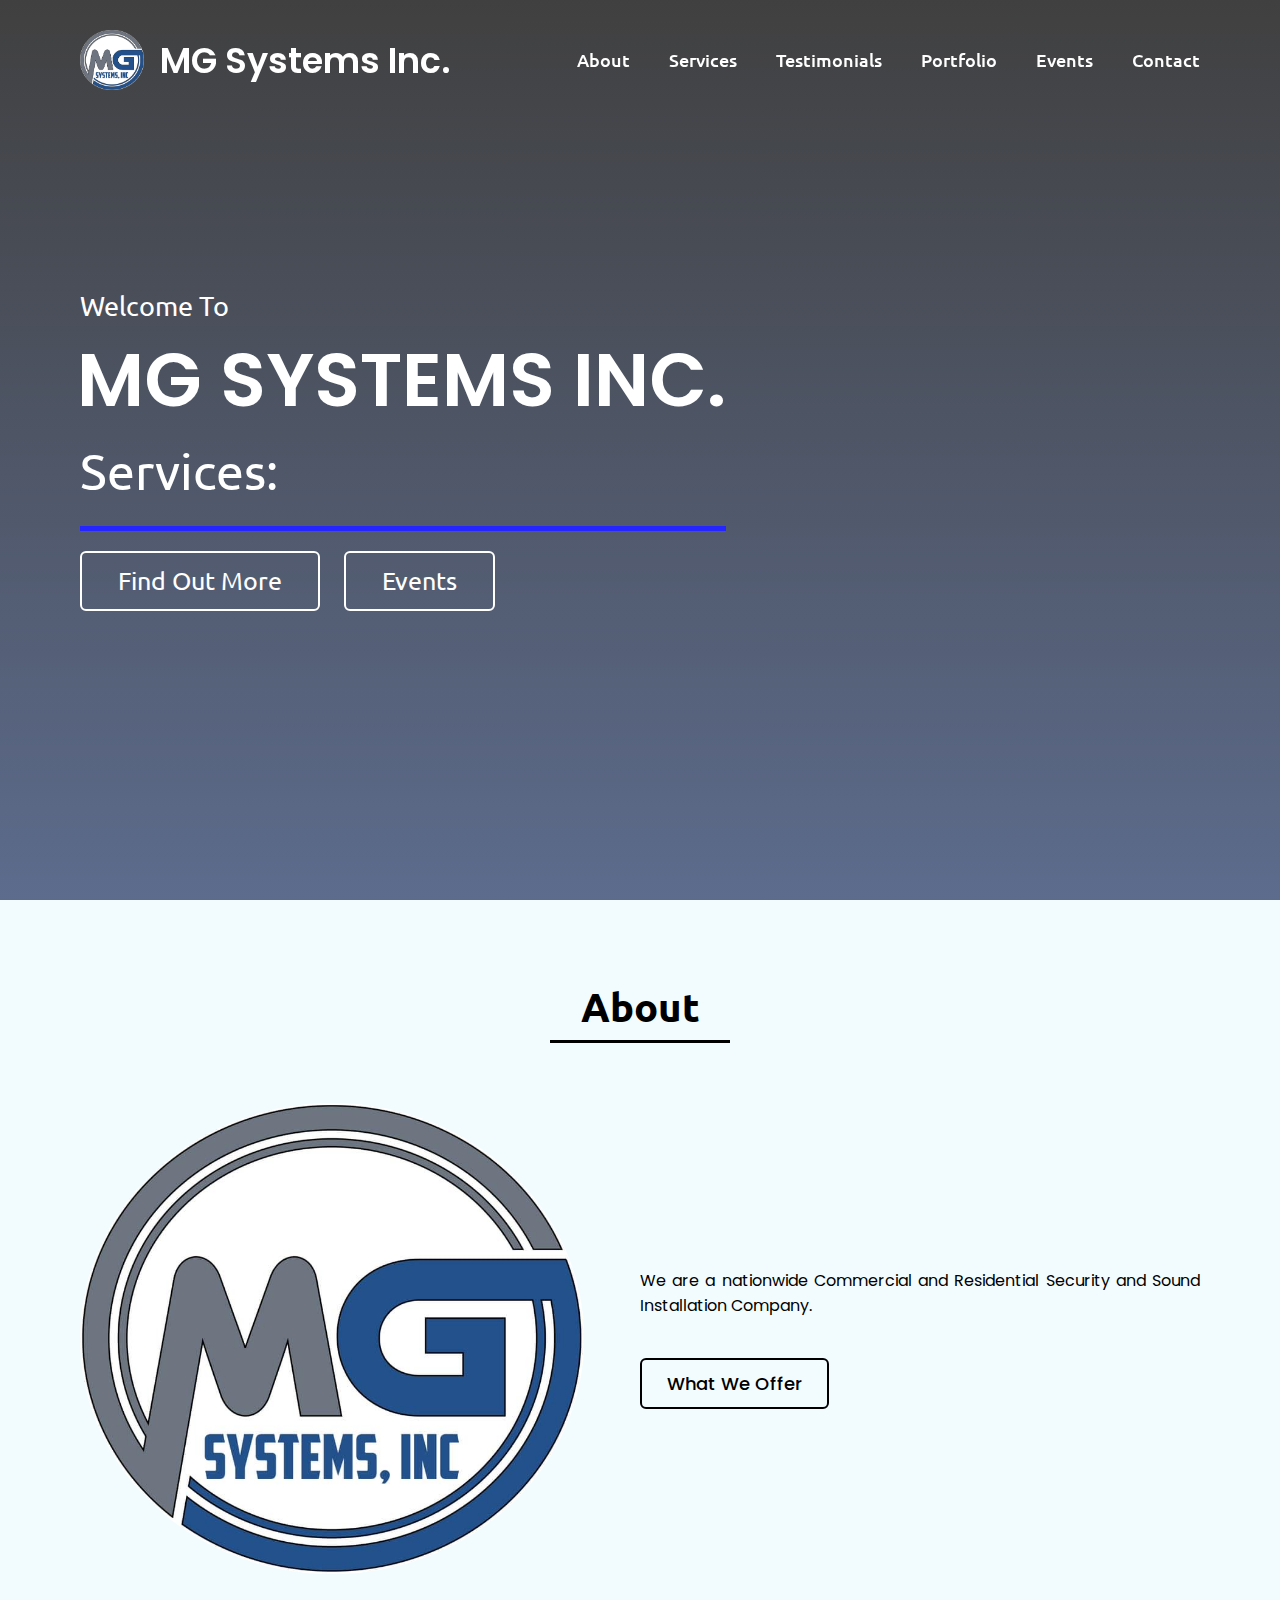
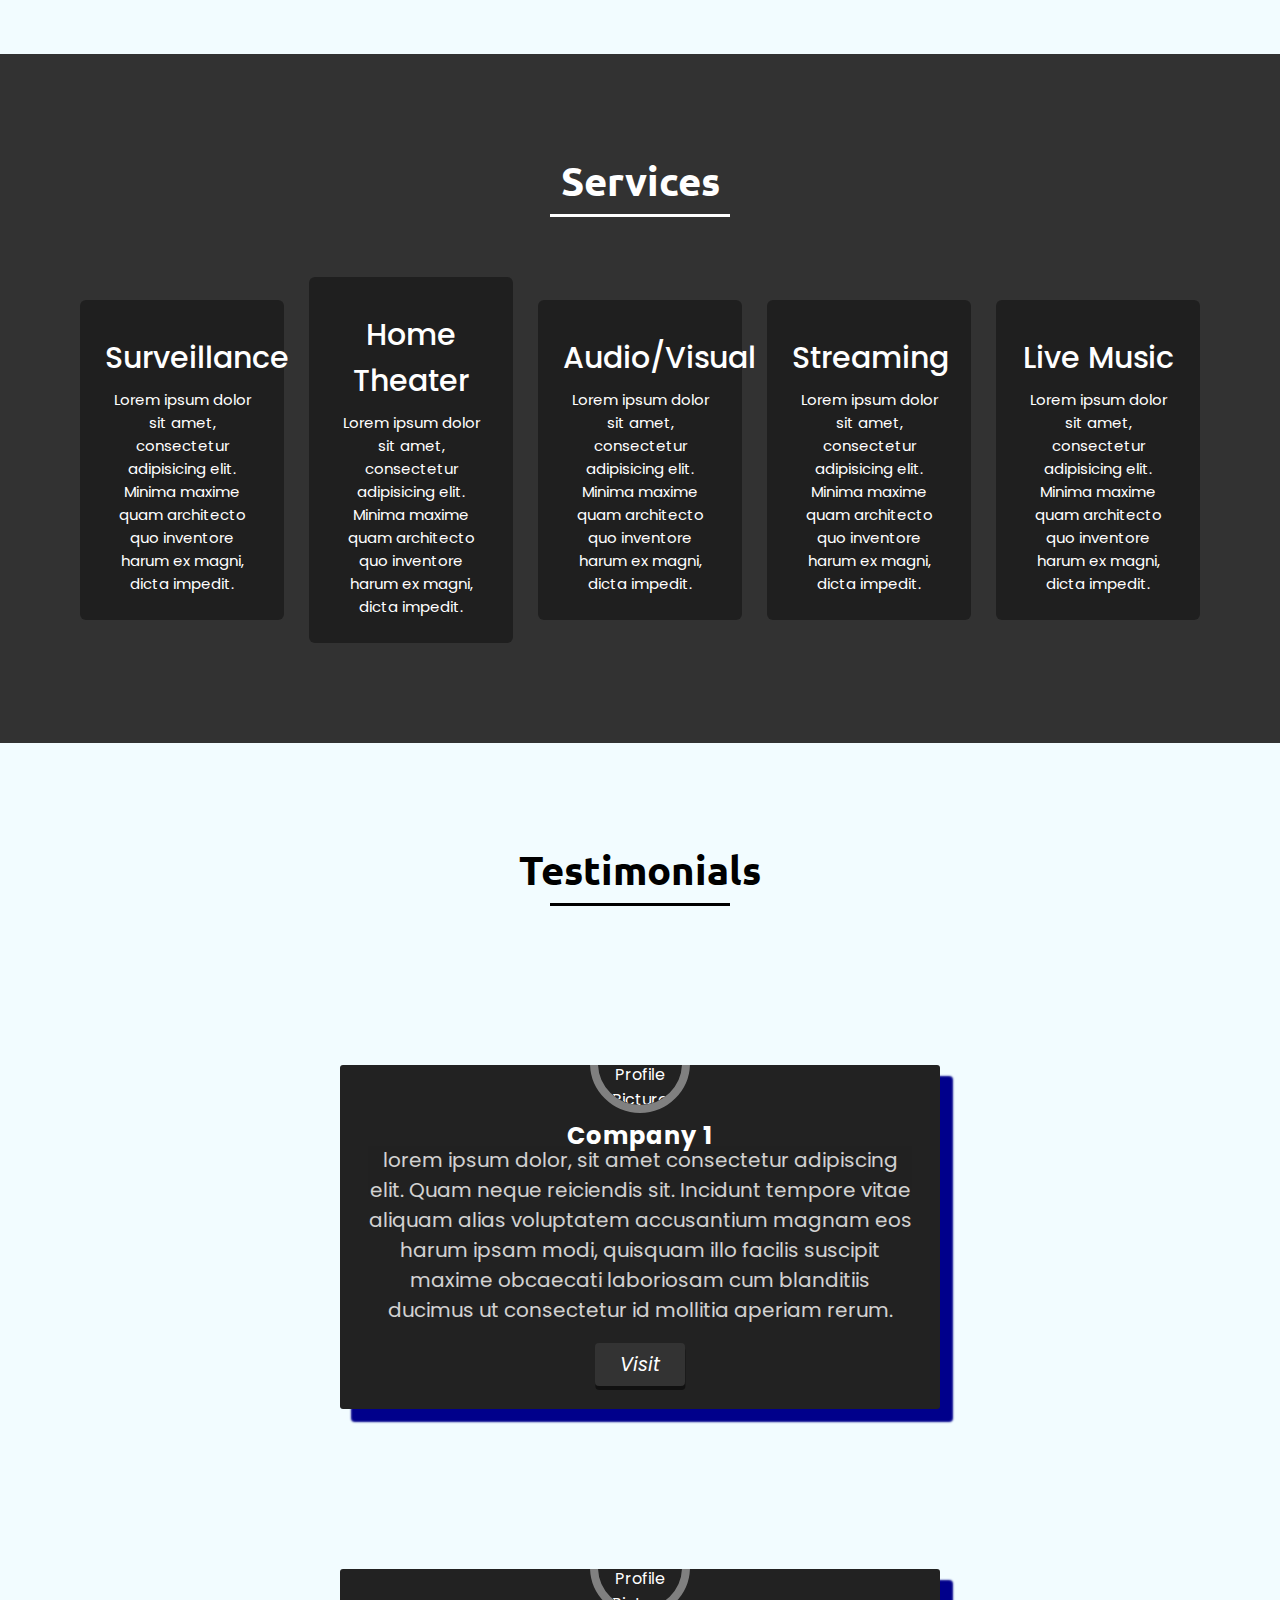
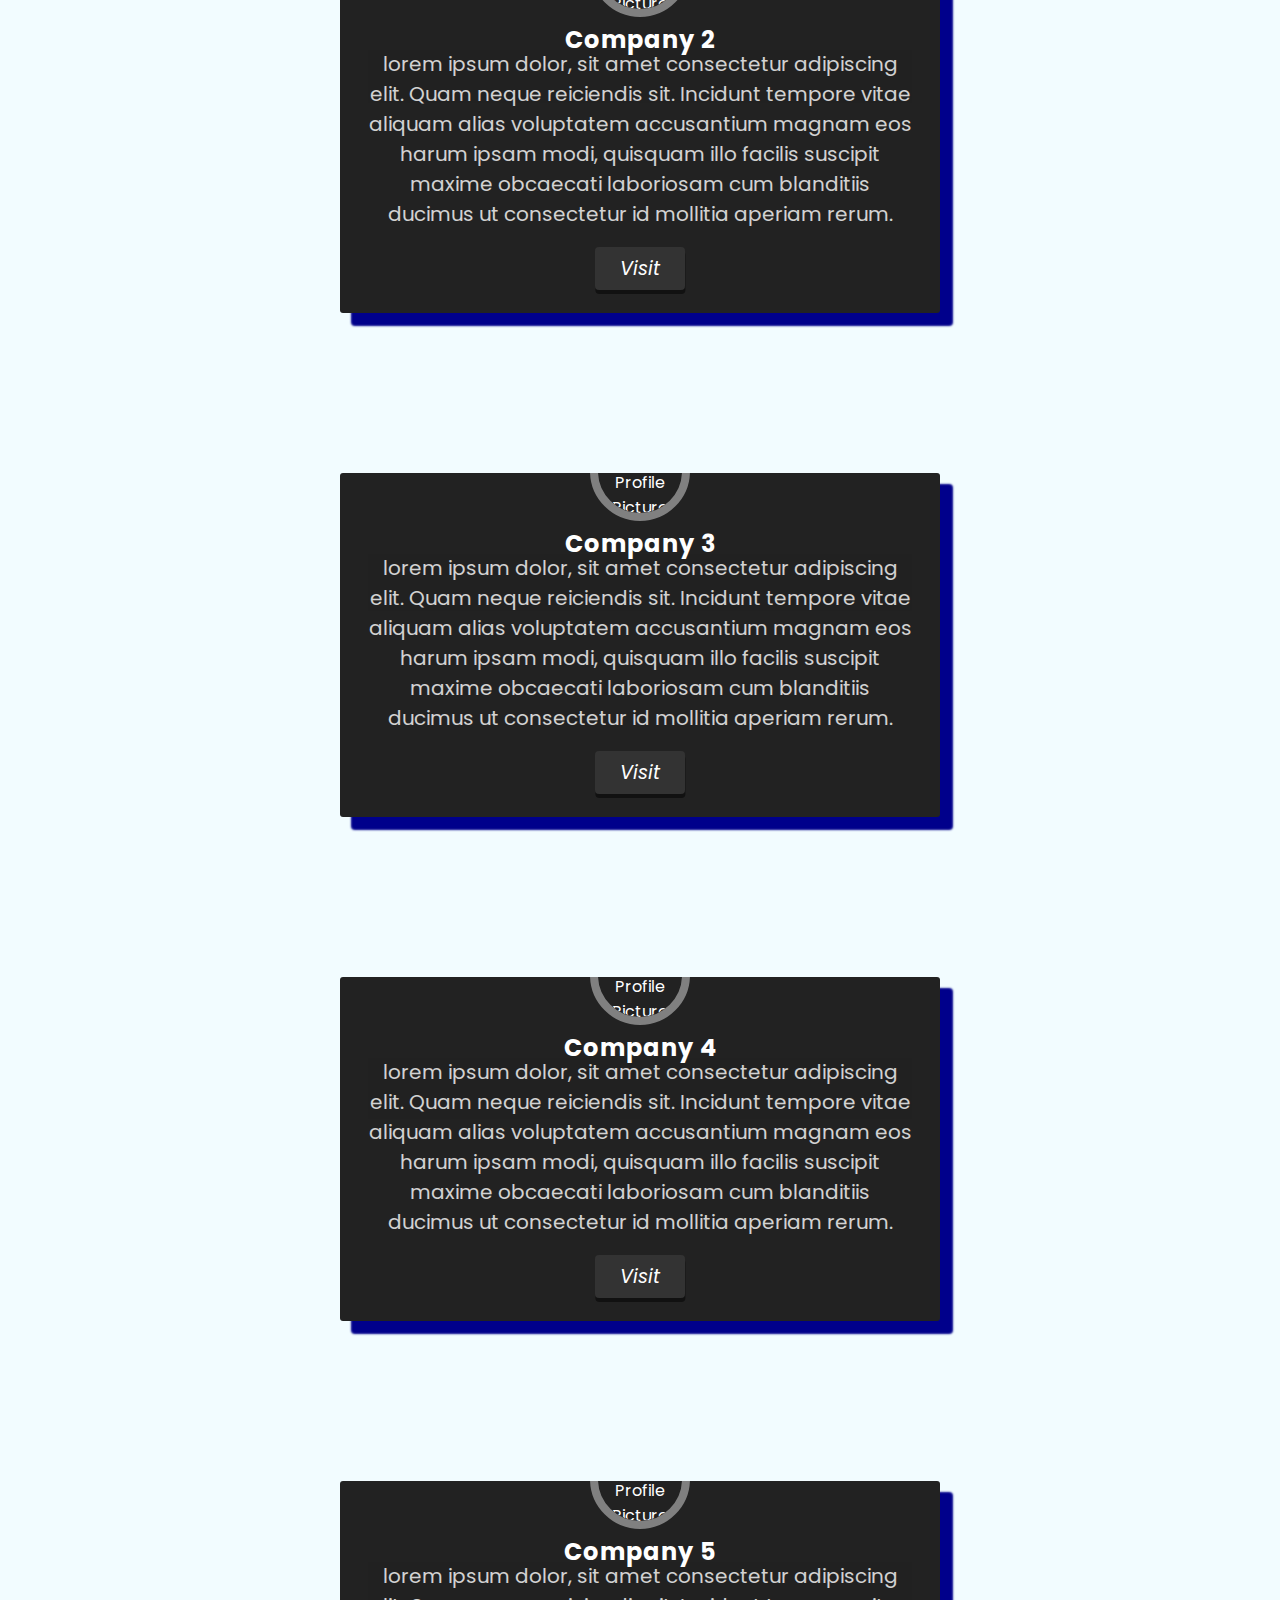
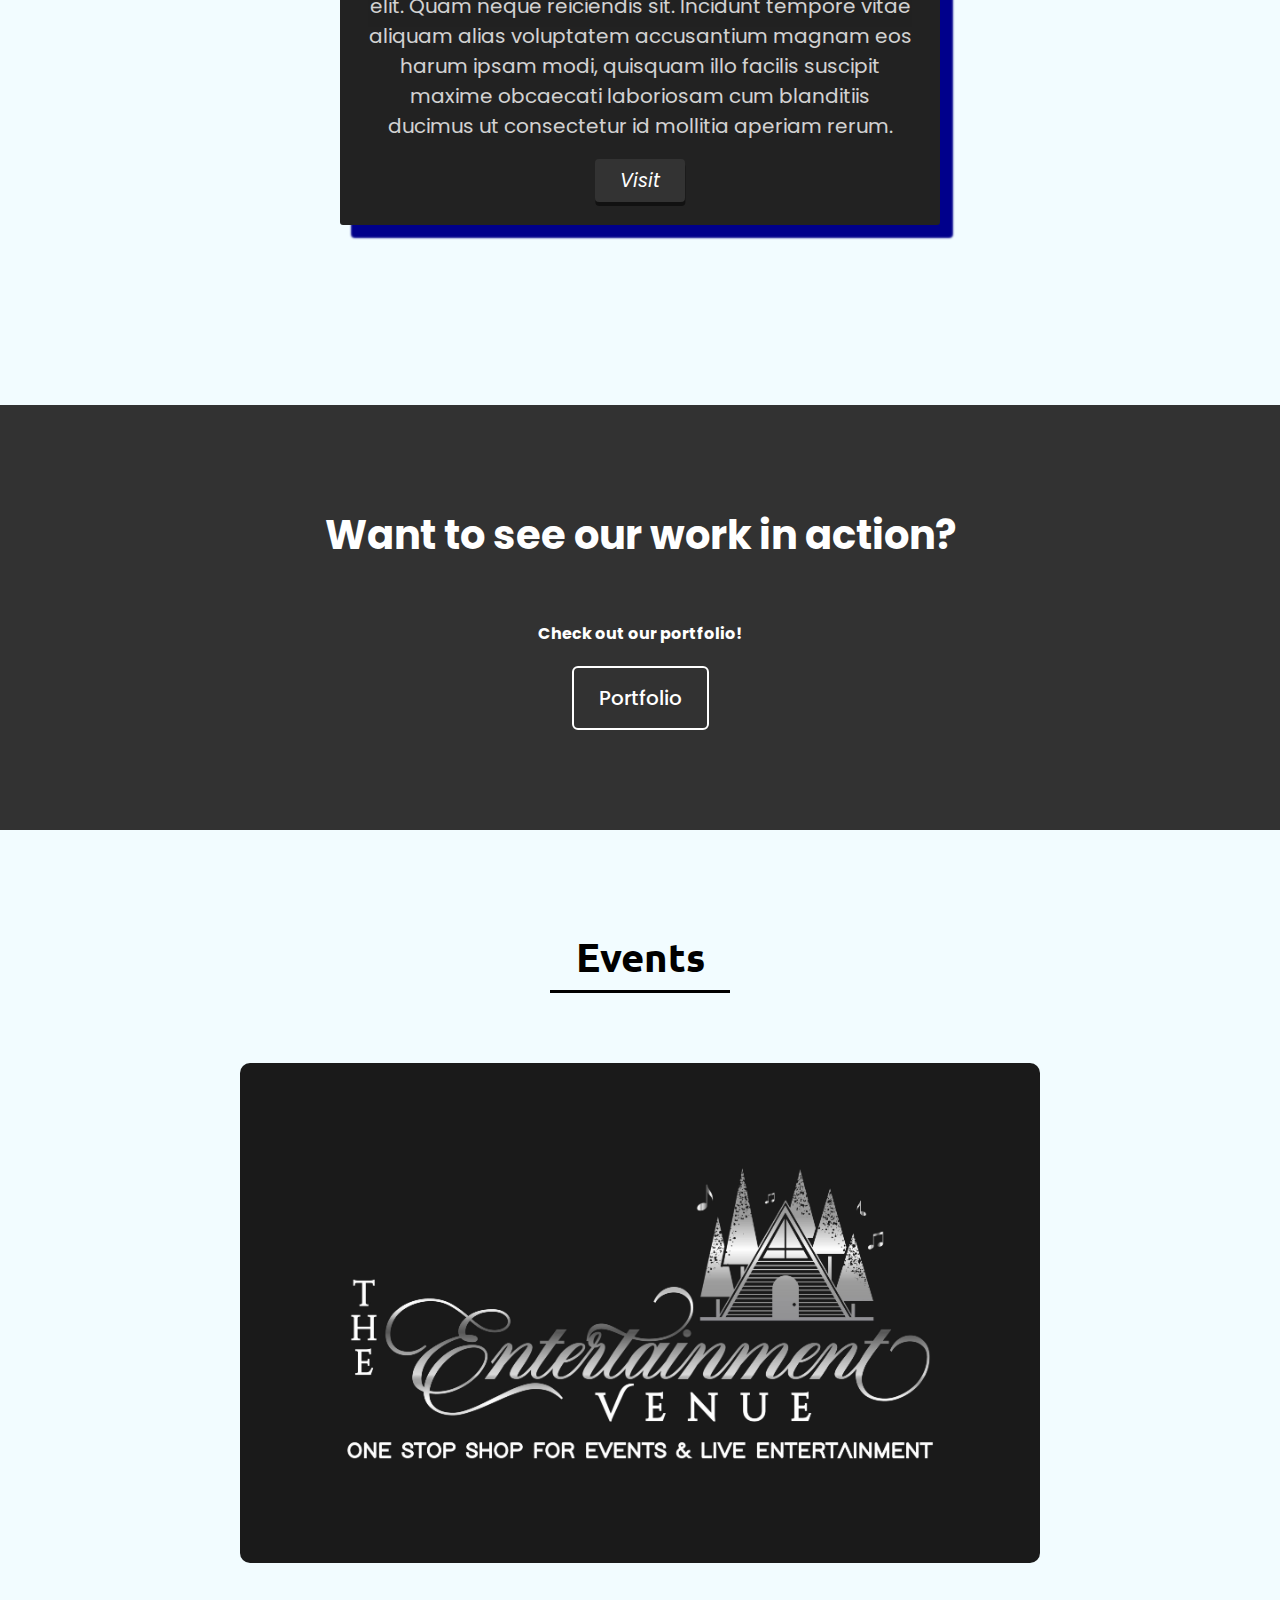
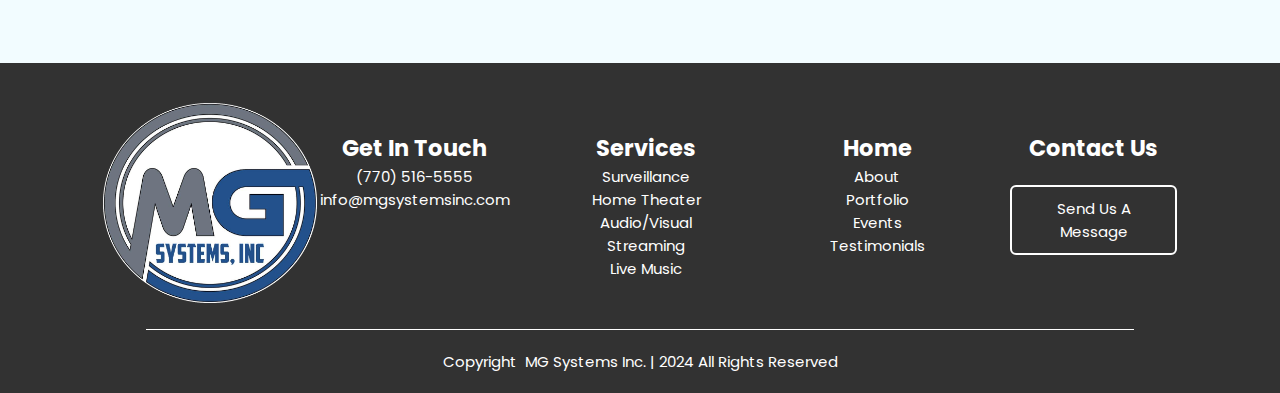
==== commit b243d2af: "" ====
--- a/index.html
+++ b/index.html
@@ -3,8 +3,13 @@
 
 <head>
     <meta charset="UTF-8">
-    <meta name="viewport" content="width=device-width, initial-scale=1.0">
     <title>MG Systems Inc.</title>
+    <meta name="viewport" content="width=device-width, initial-scale=1.0, maximum-scale=1, user-scalable=0">
+    <meta property="og:type" content="website">
+    <meta property="og:site_name" content="MG Systems, Inc.">
+    <meta property="og:description" content="Providing quality Home Security, Audio/Visual, and Streaming Service">
+    <meta http-equiv="Content-Security-Policy" content="upgrade-insecure-requests">
+    <meta name="robots" content="index, follow">
     <!--Page Icon-->
     <link rel="shortcut icon" href="images/mg_systems_inc_logo.png" type="image/x-icon">
     <!--Font Awsome icons (free use)-->
@@ -15,12 +20,6 @@
     <script src="https://code.jquery.com/jquery-3.7.1.js" integrity="sha256-eKhayi8LEQwp4NKxN+CfCh+3qOVUtJn3QNZ0TciWLP4=" crossorigin="anonymous"></script>
     <!--Typed.js Source (free use)-->
     <script src="https://cdnjs.cloudflare.com/ajax/libs/typed.js/2.1.0/typed.umd.js"></script>
-    <!--Waypoints CDN JS-->
-    <script src="https://cdnjs.cloudflare.com/ajax/libs/waypoints/4.0.1/jquery.waypoints.min.js"></script>
-    <!--Owl Carousel CDN JS-->
-    <script src="https://cdnjs.cloudflare.com/ajax/libs/OwlCarousel2/2.3.4/owl.carousel.min.js"></script>
-    <!--Owl Carousel CDN CSS-->
-    <link rel="stylesheet" href="https://cdnjs.cloudflare.com/ajax/libs/OwlCarousel2/2.3.4/assets/owl.carousel.min.css"/>
 </head>
 
 <body id="page-top">
@@ -31,22 +30,22 @@
     <!--Navbar Section-->
     <nav class="navbar">
         <div class="max-width">
-            <div class="logo"><a href="#page-top"><img src="images/mg_systems_inc_logo.png" alt="MG Systems Small Logo">&nbsp; MG Systems Inc.</a></div>
+            <div class="logo"><a href="index.html" title="MG Systems Inc."><img src="images/mg_systems_inc_logo.png" alt="MG Systems Small Logo">&nbsp; MG Systems Inc.</a></div>
             <ul class="menu">
-                <li><a href="#about">About</a></li>
-                <li id="services-link"><a href="#">Services <i class="fa-solid fa-angle-down"></i></a>
+                <li><a href="#about" title="About MG Systems Inc.">About</a></li>
+                <li id="services-link"><a id="services-link" href="#" title="MG Systems Inc. Services">Services <i class="fa-solid fa-angle-down"></i></a>
                     <ul class="services-submenu">
-                        <li class="services-submenu-link" id="streaming"><a href="surveilance.html">Surveillance</a></li>
-                        <li class="services-submenu-link" id="home-theater"><a href="home-theater.html">Home Theater</a></li>
-                        <li class="services-submenu-link" id="audio-visual"><a href="audio-visual.html">Audio/Visual</a></li>
-                        <li class="services-submenu-link" id="streaming"><a href="streaming.html">Streaming</a></li>
-                        <li class="services-submenu-link" id="live-music"><a href="live-music.html">Live Music</a></li>
+                        <li class="services-submenu-link" id="streaming"><a href="surveilance.html" title="Surveillance">Surveillance</a></li>
+                        <li class="services-submenu-link" id="home-theater"><a href="home-theater.html" title="Home Theater">Home Theater</a></li>
+                        <li class="services-submenu-link" id="audio-visual"><a href="audio-visual.html" title="Audio/Visual">Audio/Visual</a></li>
+                        <li class="services-submenu-link" id="streaming"><a href="streaming.html" title="Streaming">Streaming</a></li>
+                        <li class="services-submenu-link" id="live-music"><a href="live-music.html" title="Live Music">Live Music</a></li>
                     </ul>
                 </li>
-                <li><a href="portfolio.html">Portfolio</a></li>
-                <li><a href="#events">Events</a></li>
-                <li><a href="#testimonials">Testimonials</a></li>
-                <li><a href="#contact">Contact</a></li>
+                <li><a href="#testimonials" title="Customer Reviews">Testimonials</a></li>
+                <li><a href="portfolio.html" title="Projects">Portfolio</a></li>
+                <li><a href="#events" title="Events">Events</a></li>
+                <li><a href="contact-us.html" title="MG Systems Inc. Contact">Contact</a></li>
             </ul>
             <div class="menu-btn">
                 <i class="fas fa-bars"></i>
@@ -63,9 +62,9 @@
                 <div class="text-3">Services: <span class="type"></span></div>
                 <br>
                 <div style="border-top: 5px solid rgb(37, 37, 255);"></div>
-                <a href="#about">Find Out More</a>
+                <a href="#about" title="About MG Systems Inc.">Find Out More</a>
                 &nbsp;&nbsp;&nbsp;&nbsp;
-                <a href="#events">Events</a>
+                <a href="#events" title="Events">Events</a>
             </div>
         </div>
     </section>
@@ -82,7 +81,7 @@
                     <p>
                         We are a nationwide Commercial and Residential Security and Sound Installation Company.
                     </p>
-                    <a href="#services">What We Offer</a>
+                    <a href="#services" title="MG Systems Inc. Services">What We Offer</a>
                 </div>
             </div>
         </div>
@@ -143,25 +142,108 @@
                         </p>
                     </div>
                 </div>
-                <div class="transparent-overlay"></div>
-                <div class="serv-descr">
-                    <a href="#" class="close-btn">X</a>
-                    <div class="serv-descr-content">
-                        <i></i>
-                        <h2>TEST</h2>
-                        <br>
-                        <h4 style="color: black;">Service Description:</h4>
-                        <div class="descr">
-                            <p>
-                                Lorem ipsum dolor sit amet, consectetur adipiscing elit, sed do eiusmod tempor incididunt ut labore et dolore magna aliqua. 
-                                Ut enim ad minim veniam, quis nostrud exercitation ullamco laboris nisi ut aliquip ex ea commodo consequat. 
-                                Duis aute irure dolor in reprehenderit in voluptate velit esse cillum dolore eu fugiat nulla pariatur. 
-                                Excepteur sint occaecat cupidatat non proident, sunt in culpa qui officia deserunt mollit anim id est laborum.
-                            </p>  
-                        </div>
-                        <br><br><br>
-                        <h3 style="color: black;">Interested?</h3>
-                        <a href="#contact" class="contact-btn">Contact Us</a>
+            </div>
+        </div>
+    </section>
+
+    <!--Testimonials Section-->
+    <section class="testimonials" id="testimonials">
+        <div class="max-width">
+            <h2 class="title">Testimonials</h2>
+            <div class="wrapper">
+                <div class="testimonials-content">
+                    <div class="profile">
+                        <div class="imgBox">
+                            <img src="images/blank-profile-picture.jpg" alt="Testimonial Profile Picture">
+                        </div>
+                        <h2>Company 1</h2>
+                    </div>
+                    <p>
+                        <span class="fa fa-quote-left left"></span>
+                        lorem ipsum dolor, sit amet consectetur adipiscing elit.
+                        Quam neque reiciendis sit. Incidunt tempore vitae aliquam alias voluptatem
+                        accusantium magnam eos harum ipsam modi, quisquam illo facilis suscipit maxime 
+                        obcaecati laboriosam cum blanditiis ducimus ut consectetur id mollitia aperiam rerum.
+                        <span class="fa fa-quote-right right"></span>
+                    </p>
+                    <div class="social">
+                        <i>Visit</i>
+                    </div>
+                </div>
+                <div class="testimonials-content">
+                    <div class="profile">
+                        <div class="imgBox">
+                            <img src="images/blank-profile-picture.jpg" alt="Testimonial Profile Picture">
+                        </div>
+                        <h2>Company 2</h2>
+                    </div>
+                    <p>
+                        <span class="fa fa-quote-left left"></span>
+                        lorem ipsum dolor, sit amet consectetur adipiscing elit.
+                        Quam neque reiciendis sit. Incidunt tempore vitae aliquam alias voluptatem
+                        accusantium magnam eos harum ipsam modi, quisquam illo facilis suscipit maxime 
+                        obcaecati laboriosam cum blanditiis ducimus ut consectetur id mollitia aperiam rerum.
+                        <span class="fa fa-quote-right right"></span>
+                    </p>
+                    <div class="social">
+                        <i>Visit</i>
+                    </div>
+                </div>
+                <div class="testimonials-content">
+                    <div class="profile">
+                        <div class="imgBox">
+                            <img src="images/blank-profile-picture.jpg" alt="Testimonial Profile Picture">
+                        </div>
+                        <h2>Company 3</h2>
+                    </div>
+                    <p>
+                        <span class="fa fa-quote-left left"></span>
+                        lorem ipsum dolor, sit amet consectetur adipiscing elit.
+                        Quam neque reiciendis sit. Incidunt tempore vitae aliquam alias voluptatem
+                        accusantium magnam eos harum ipsam modi, quisquam illo facilis suscipit maxime 
+                        obcaecati laboriosam cum blanditiis ducimus ut consectetur id mollitia aperiam rerum.
+                        <span class="fa fa-quote-right right"></span>
+                    </p>
+                    <div class="social">
+                        <i>Visit</i>
+                    </div>
+                </div>
+                <div class="testimonials-content">
+                    <div class="profile">
+                        <div class="imgBox">
+                            <img src="images/blank-profile-picture.jpg" alt="Testimonial Profile Picture">
+                        </div>
+                        <h2>Company 4</h2>
+                    </div>
+                    <p>
+                        <span class="fa fa-quote-left left"></span>
+                        lorem ipsum dolor, sit amet consectetur adipiscing elit.
+                        Quam neque reiciendis sit. Incidunt tempore vitae aliquam alias voluptatem
+                        accusantium magnam eos harum ipsam modi, quisquam illo facilis suscipit maxime 
+                        obcaecati laboriosam cum blanditiis ducimus ut consectetur id mollitia aperiam rerum.
+                        <span class="fa fa-quote-right right"></span>
+                    </p>
+                    <div class="social">
+                        <i>Visit</i>
+                    </div>
+                </div>
+                <div class="testimonials-content">
+                    <div class="profile">
+                        <div class="imgBox">
+                            <img src="images/blank-profile-picture.jpg" alt="Testimonial Profile Picture">
+                        </div>
+                        <h2>Company 5</h2>
+                    </div>
+                    <p>
+                        <span class="fa fa-quote-left left"></span>
+                        lorem ipsum dolor, sit amet consectetur adipiscing elit.
+                        Quam neque reiciendis sit. Incidunt tempore vitae aliquam alias voluptatem
+                        accusantium magnam eos harum ipsam modi, quisquam illo facilis suscipit maxime 
+                        obcaecati laboriosam cum blanditiis ducimus ut consectetur id mollitia aperiam rerum.
+                        <span class="fa fa-quote-right right"></span>
+                    </p>
+                    <div class="social">
+                        <i>Visit</i>
                     </div>
                 </div>
             </div>
@@ -171,9 +253,10 @@
     <!--Portfolio Section-->
     <section class="portfolio" id="portfolio">
         <div class="max-width">
-            <h3>Visit our portfolio and check out our past projects!</h3>
+            <h3>Want to see our work in action?</h3>
+            <h4>Check out our portfolio!</h4>
             <div class="portfolio-btns">
-                <a href="portfolio.html">Portfolio</a>
+                <a href="portfolio.html" title="MG Systems Inc. Projects">Portfolio</a>
             </div>
         </div>
     </section>
@@ -183,240 +266,17 @@
         <div class="max-width">
             <h2 class="title">Events</h2>
             <div class="events-content">
-                <div class="column left">
-                    <h3 class="sub-title">Upcoming</h3>
-                    <br>
-                    <div class="item">
-                        <a class="event-link" href="https://www.eventbrite.com/e/music-moonlight-a-live-concert-under-the-stars-tickets-920150483867?utm_experiment=test_share_listing&aff=ebdsshios" target="_blank">
-                            <div class="hover-overlay">
-                                <div class="overlay-content">
-                                    <p>More Info</p>
-                                </div>
+                <!--<h3 class="sub-title">The Entertainment Venue</h3>-->
+                <br>
+                <div class="item">
+                    <a class="event-link" href="https://www.theentertainmentvenue.com" title="The Entertainment Venue" target="_blank">
+                        <div class="hover-overlay">
+                            <div class="overlay-content">
+                                <p>Visit</p>
                             </div>
-                            <img src="images/upcoming_event.png" alt="upcoming_event">
-                        </a>
-                    </div>
-                </div>
-                <div class="column right">
-                    <h3 class="sub-title">The Entertainment Venue</h3>
-                    <br>
-                    <div class="item">
-                        <a class="event-link" href="https://www.theentertainmentvenue.com" target="_blank">
-                            <div class="hover-overlay">
-                                <div class="overlay-content">
-                                    <p>More Info</p>
-                                </div>
-                            </div>
-                            <img src="images/the_entertainment_band_&_friends.jpg" alt="upcoming_event">
-                        </a>
-                    </div>
-                </div>
-            </div>
-        </div>
-    </section>
-
-    <!--Testimonials Section-->
-    <section class="testimonials" id="testimonials">
-        <div class="max-width">
-            <h2 class="title">Testimonials</h2>
-            <div class="wrapper owl-carousel">
-                <div class="testimonials-content">
-                    <div class="profile">
-                        <div class="imgBox">
-                            <img src="images/blank-profile-picture.jpg">
-                        </div>
-                        <h2>Company 1</h2>
-                    </div>
-                    <p>
-                        <span class="fa fa-quote-left left"></span>
-                        lorem ipsum dolor, sit amet consectetur adipiscing elit.
-                        Quam neque reiciendis sit. Incidunt tempore vitae aliquam alias voluptatem
-                        accusantium magnam eos harum ipsam modi, quisquam illo facilis suscipit maxime 
-                        obcaecati laboriosam cum blanditiis ducimus ut consectetur id mollitia aperiam rerum.
-                        <span class="fa fa-quote-right right"></span>
-                    </p>
-                    <div class="social">
-                        <i>Visit</i>
-                    </div>
-                </div>
-                <div class="testimonials-content">
-                    <div class="profile">
-                        <div class="imgBox">
-                            <img src="images/blank-profile-picture.jpg">
-                        </div>
-                        <h2>Company 2</h2>
-                    </div>
-                    <p>
-                        <span class="fa fa-quote-left left"></span>
-                        lorem ipsum dolor, sit amet consectetur adipiscing elit.
-                        Quam neque reiciendis sit. Incidunt tempore vitae aliquam alias voluptatem
-                        accusantium magnam eos harum ipsam modi, quisquam illo facilis suscipit maxime 
-                        obcaecati laboriosam cum blanditiis ducimus ut consectetur id mollitia aperiam rerum.
-                        <span class="fa fa-quote-right right"></span>
-                    </p>
-                    <div class="social">
-                        <i>Visit</i>
-                    </div>
-                </div>
-                <div class="testimonials-content">
-                    <div class="profile">
-                        <div class="imgBox">
-                            <img src="images/blank-profile-picture.jpg">
-                        </div>
-                        <h2>Company 3</h2>
-                    </div>
-                    <p>
-                        <span class="fa fa-quote-left left"></span>
-                        lorem ipsum dolor, sit amet consectetur adipiscing elit.
-                        Quam neque reiciendis sit. Incidunt tempore vitae aliquam alias voluptatem
-                        accusantium magnam eos harum ipsam modi, quisquam illo facilis suscipit maxime 
-                        obcaecati laboriosam cum blanditiis ducimus ut consectetur id mollitia aperiam rerum.
-                        <span class="fa fa-quote-right right"></span>
-                    </p>
-                    <div class="social">
-                        <i>Visit</i>
-                    </div>
-                </div>
-                <div class="testimonials-content">
-                    <div class="profile">
-                        <div class="imgBox">
-                            <img src="images/blank-profile-picture.jpg">
-                        </div>
-                        <h2>Company 4</h2>
-                    </div>
-                    <p>
-                        <span class="fa fa-quote-left left"></span>
-                        lorem ipsum dolor, sit amet consectetur adipiscing elit.
-                        Quam neque reiciendis sit. Incidunt tempore vitae aliquam alias voluptatem
-                        accusantium magnam eos harum ipsam modi, quisquam illo facilis suscipit maxime 
-                        obcaecati laboriosam cum blanditiis ducimus ut consectetur id mollitia aperiam rerum.
-                        <span class="fa fa-quote-right right"></span>
-                    </p>
-                    <div class="social">
-                        <i>Visit</i>
-                    </div>
-                </div>
-                <div class="testimonials-content">
-                    <div class="profile">
-                        <div class="imgBox">
-                            <img src="images/blank-profile-picture.jpg">
-                        </div>
-                        <h2>Company 5</h2>
-                    </div>
-                    <p>
-                        <span class="fa fa-quote-left left"></span>
-                        lorem ipsum dolor, sit amet consectetur adipiscing elit.
-                        Quam neque reiciendis sit. Incidunt tempore vitae aliquam alias voluptatem
-                        accusantium magnam eos harum ipsam modi, quisquam illo facilis suscipit maxime 
-                        obcaecati laboriosam cum blanditiis ducimus ut consectetur id mollitia aperiam rerum.
-                        <span class="fa fa-quote-right right"></span>
-                    </p>
-                    <div class="social">
-                        <i>Visit</i>
-                    </div>
-                </div>
-            </div>
-        </div>
-    </section>
-
-    <!--Contact Section-->
-    <section class="contact" id="contact">
-        <div class="max-width">
-            <h2 class="title">Contact Us</h2>
-            <div class="contact-content">
-                <div class="column left">
-                    <div class="text">Get in Touch</div>
-                    <div class="icons">
-                        <div class="row">
-                            <i class="fa-solid fa-location-dot"></i>
-                            <div class="info">
-                                <div class="head">&nbsp;Address</div>
-                                <div class="sub-title">&nbsp;5467 Bells Ferry Rd, Acworth, Georgia 40102 (Appt. Only)</div>
-                            </div>
-                        </div>
-                        <div class="row">
-                            <i class="fa-solid fa-phone"></i>
-                            <div class="info">
-                                <div class="head">Phone</div>
-                                <div class="sub-title">770-516-5555</div>
-                            </div>
-                        </div>
-                        <div class="row">
-                            <i class="fa-solid fa-envelope"></i>
-                            <div class="info">
-                                <div class="head">Email</div>
-                                <div class="sub-title">info@mgsystemsinc.com</div>
-                            </div>
-                        </div>
-                        <div class="row">
-                            <i class="fa-brands fa-facebook"></i>
-                            <div class="info" id="facebook">
-                                <div class="head"><a href="https://www.facebook.com/mgsystemsincorp/?locale=ms_MY&_rdr">Facebook</a></div>
-                                <div class="sub-title"><a href="https://www.facebook.com/mgsystemsincorp/?locale=ms_MY&_rdr">@mgsystemsinc</a></div>
-                            </div>
-                        </div>
-                        <div class="row">
-                            <i class="fa-brands fa-instagram"></i>
-                            <div class="info" id="insta">
-                                <div class="head"><a href="https://www.instagram.com/mgsystemsinc/">Instagram</a></div>
-                                <div class="sub-title"><a href="https://www.instagram.com/mgsystemsinc/">@mgsystemsinc</a></div>
-                            </div>
-                        </div>
-                    </div>
-                </div>
-                <div class="column right">
-                    <div class="text">Message Us</div>
-                    <!--Contact Form-->
-                    <form method="POST" action="https://api.web3forms.com/submit" name="contact-form" id="contact-form">
-                        <input type="hidden" name="access_key" value="d2c3865b-5ceb-4888-a5d8-651210ec77fc">
-
-                        <!--Email Subject for submission-->
-                        <input type="hidden" name="subject" value="New Contact Us Submission from MGSystemsInc.com">
-
-                        <!--Email From MGSystemsInc.com-->
-                        <input type="hidden" name="from_name" value="MGSystemsInc.com">
-
-                        <!--Reply To Customer-->
-                        <input type="hidden" name="replyto" value="">
-
-                        <!--SPAM Prevention-->
-                        <input type="checkbox" name="botcheck" class="hidden" style="display: none;">
-
-                        <!--hCaptcha: Extra Layer of SPAM Prevention-->
-                        <div class="h-captcha" data-captch="true"></div>
-
-                        <!--hCaptcha configuration-->
-                        <div class="h-captcha"
-                            data-captch="true"
-                            data-lang="en"
-                            data-theme="dark"
-                            data-size="compact"
-                            data-orientation="portrait"
-                            data-sitekey="50b2fe65-b00b-4b9e-ad62-3ba471098be2"
-                            data-render="explicit">
-                        </div>
-
-                        <div class="fields">
-                            <div class="field name">
-                                <input type="text" name="Name" placeholder="Name" onclick="this.select()" required>
-                            </div>
-                            <div class="field phone">
-                                <input type="text" name="Phone" placeholder="Phone" onclick="this.select()">
-                            </div>
-                        </div>
-                        <div class="field email">
-                            <input type="email" name="Email" placeholder="Email" onclick="this.select()" required>
-                        </div>
-                        <div class="field subject">
-                            <input type="text" name="Subject" placeholder="Subject" onclick="this.select()" required>
-                        </div>
-                        <div class="field textarea">
-                            <textarea cols="30" rows="10" name="Message" placeholder="Message..." onclick="this.select()" required></textarea>
-                        </div>
-                        <div class="button">
-                            <button type="submit" id="submit-btn">Send Message</button>
-                        </div>
-                    </form>
+                        </div>
+                        <img src="images/the-entertainment-venue-logo.jpeg" alt="The Entertainment Venue Logo">
+                    </a>
                 </div>
             </div>
         </div>
@@ -424,28 +284,59 @@
 
     <!--Foot Section-->
     <footer>
-        <span>Copyright <span class="far fa-copyright"></span>&nbsp;<a href="">MG Systems Inc.</a> | 2024 All Rights Reserved</span>
+        <div class="max-width">
+            <div class="footer-content">
+                <div class="footer-logo">
+                    <a href="index.html" title="MG Systems Inc."><img src="images/mg_systems_inc_logo.png" alt="MG Systems Inc. Logo"></a>
+                </div>
+                <div class="other">
+                    <div class="contact-info">
+                        <h2>Get In Touch</h2>
+                        <p>(770) 516-5555</p>
+                        <p>info@mgsystemsinc.com</p>
+                        <div class="social-icons">
+                            <a href="https://www.facebook.com/mgsystemsincorp/?locale=ms_MY&_rdr" title="MG Systems Inc. Facebook" target="_blank"><i class="fa-brands fa-facebook">&nbsp;</i></a>
+                            <a href="https://www.instagram.com/mgsystemsinc/" title="MG Systems Inc. Instagram" target="_blank"><i class="fa-brands fa-instagram"></i></a>
+                        </div>
+                    </div>
+                    <div class="services">
+                        <h2>Services</h2>
+                        <div class="services-links">
+                            <a href="surveilance.html" title="Surveillance">Surveillance</a>
+                            <br>
+                            <a href="home-theater.html" title="Home Theater">Home Theater</a>
+                            <br>
+                            <a href="audio-visual.html" title="Audio/Visual">Audio/Visual</a>
+                            <br>
+                            <a href="streaming.html" title="Streaming">Streaming</a>
+                            <br>
+                            <a href="live-music.html" title="Live Music">Live Music</a>
+                        </div>
+                    </div>
+                    <div class="home">
+                        <a href="#page-top" title="MG Systems Inc."><h2>Home</h2></a>
+                        <div class="home-links">
+                            <a href="#about" title="About MG Systems Inc.">About</a>
+                            <br>
+                            <a href="portfolio.html" title="Projects">Portfolio</a>
+                            <br>
+                            <a href="#events" title="Events">Events</a>
+                            <br>
+                            <a href="#testimonials" title="Customer Reviews">Testimonials</a>
+                        </div>
+                    </div>
+                    <div class="footer-contact">
+                        <h2>Contact Us</h2>
+                        <a href="contact-us.html" title="MG Systems Inc. Contact">Send Us A Message</a>
+                    </div>
+                </div>
+            </div>
+        </div>
+        <div style="width: 80%; margin: 20px auto; border-top: 1px solid white;"></div>
+        <span>Copyright <span class="far fa-copyright"></span>&nbsp;<a href="index.html" title="MG Systems Inc.">MG Systems Inc.</a> | 2024 All Rights Reserved</span>
     </footer>
-
-    <!--Web3Forms hCaptcha source (free use)-->
-    <script src="https://web3forms.com/client/script.js" async defer></script>
 
     <!--Main JS file-->
     <script src="js/web-app.js"></script>
-
-    <!--Client Side Validation-->
-    <script type="text/javascript">
-        const form = document.getElementById('contact-form');
-
-        form.addEventListener('submit', function(e) {
-            const hCaptcha = form.querySelector('textarea[name=h-captcha-response]').value;
-
-            if (!hCaptcha) {
-                e.preventDefault();
-                alert("Please fill out captcha field")
-                return
-            }
-        });
-    </script>
 </body>
-</html>
+</html>--- a/styling.css
+++ b/styling.css
@@ -19,6 +19,19 @@
 /* ### Navbar Styling ### */
 .navbar {
     position: fixed;
+    top: 0; left: 0; right: 0;
+    padding: 30px 0;
+    font-family: 'Ubuntu', sans-serif;
+    align-items: center;
+    justify-content: space-between;
+    transition: all 0.3s ease;
+    z-index: 999;
+}
+
+.portfolio-nav {
+    background: rgb(0, 0, 100);
+    position: fixed;
+    top: 0; left: 0; right: 0;
     width: 100%;
     padding: 30px 0;
     font-family: 'Ubuntu', sans-serif;
@@ -26,16 +39,6 @@
     z-index: 999;
 }
 
-.portfolio-nav {
-    background: rgb(0, 0, 100);
-    position: fixed;
-    width: 100%;
-    padding: 30px 0;
-    font-family: 'Ubuntu', sans-serif;
-    transition: all 0.3s ease;
-    z-index: 999;
-}
-
 .navbar .max-width,
 .portfolio-nav .max-width {
     max-width: 1600px;
@@ -54,7 +57,7 @@
 }
 
 .navbar .logo a,
-.portfolio-nav .logo a{
+.portfolio-nav .logo a {
     color: white;
     font-size: 35px;
     font-weight: 600;
@@ -95,11 +98,6 @@
     color: rgb(74, 74, 243);
 }
 
-.navbar .menu li a:hover i {
-    transition: 0.1s;
-    transform: rotate(180deg);
-}
-
 .navbar.sticky .menu li a:hover,
 .portfolio-nav .menu li a:hover {
     color: white;
@@ -108,19 +106,19 @@
 /* ## Submenu Styling ## */
 .navbar .menu .services-submenu,
 .portfolio-nav .menu .services-submenu {
-    left: 59.5%;
-    width: 8.1%;
-    opacity: 0;
     position: absolute;
-    visibility: hidden;
-    border-radius: 10px;
-    z-index: 999;
+    display: none;
+    width: 200px;
+    border-radius: 6px;
+}
+
+.portfolio-nav .menu .services-submenu {
+    background: rgb(0, 0, 100);
 }
 
 .navbar .menu .services-submenu li,
 .portfolio-nav .menu .services-submenu li {
     padding-bottom: 15px;
-    margin-left: -15px;
 }
 
 .navbar .menu .services-submenu.sticky,
@@ -130,29 +128,24 @@
 
 .navbar .menu li:hover .services-submenu,
 .portfolio-nav .menu li:hover .services-submenu {
-    opacity: 1;
     padding-top: 15px;
-    visibility: visible;
+    display: block;
 }
 
 .navbar .menu .services-submenu:hover,
 .portfolio-nav .menu .services-submenu:hover {
-    opacity: 1;
     padding-top: 15px;
-    visibility: visible;
+    display: block;
 }
 
 .navbar .menu .services-submenu.active {
-    opacity: 1;
     padding-top: 15px;
-    visibility: visible;
+    display: block;
 }
 
 .portfolio-nav .menu .services-submenu.active {
-    opacity: 1;
     padding-top: 15px;
-    visibility: visible;
-    background: rgb(0, 0, 100);
+    display: block;
 }
 
 .navbar .menu .services-submenu.active.sticky {
@@ -215,9 +208,15 @@
 }
 
 #masthead-portfolio {
+    background-color: rgb(242, 252, 255);
     height: 50vh;
     background-image: none;
     text-align: center;
+}
+
+#masthead-project-1 {
+    text-align: center;
+    background-image: linear-gradient(rgba(0,0,0,0.75), rgba(6, 29, 80, 0.65)), url('images/image5.jpeg');
 }
 
 #masthead-surveillance {
@@ -274,7 +273,8 @@
     margin: auto 0 auto 40px;
 }
 
-#masthead-portfolio .max-width {
+#masthead-portfolio .max-width,
+#masthead-project-1 .max-width {
     margin: auto;
     max-width: 1300px;
 }
@@ -290,10 +290,17 @@
     margin-left: -3px;
 }
 
-#masthead-portfolio .masthead-content .text-2 {
+#masthead-portfolio .masthead-content .text-2,
+#masthead-project-1 .masthead-content .text-2 {
     text-align: center;
     font-size: 120px;
     color: rgb(104, 104, 104);
+}
+
+#masthead-project-1 .masthead-content .text-2 {
+    align-items: center;
+    justify-content: center;
+    color: white;
 }
 
 #masthead-portfolio .masthead-content .text-2 span {
@@ -310,7 +317,8 @@
     color: white;
 }
 
-.masthead .masthead-content a {
+.masthead .masthead-content a,
+footer .footer-content .other .footer-contact a {
     display: inline-block;
     background: none;
     color: white;
@@ -322,7 +330,8 @@
     border: 2px solid white;
 }
 
-.masthead .masthead-content a:hover {
+.masthead .masthead-content a:hover,
+footer .footer-content .other .footer-contact a:hover {
     color: white;
     background: rgb(37, 37, 255);
     border: 2px solid rgb(37, 37, 255);
@@ -341,7 +350,7 @@
 .contact,
 .testimonials,
 .portfolio,
-.info
+.service-info
 footer {
     font-family: 'Poppins', sans-serif;
 }
@@ -349,9 +358,8 @@
 .about
 .about-content,
 .services .services-content,
-.events .events-content,
 .contact .contact-content,
-.info .info-content {
+.service-info .info-content {
     display: flex;
     flex-wrap: wrap;
     align-items: center;
@@ -393,41 +401,64 @@
 
 
 /* ### About Section Styling ### */
+.about {
+    background-color: rgb(242, 252, 255);
+    padding: 80px 0;
+}
+
+.about .about-content {
+    display: flex;
+    flex-wrap: wrap;
+    justify-content: space-between;
+    max-width: 1200px;
+    margin: 0 auto;
+}
+
 .about .about-content .left,
-.info .info-content .column.one.left,
-.info .info-content .column.two.left, 
-.info .info-content .column.three.left {
-    width: 45%;
+.service-info .info-content .column.one.left,
+.service-info .info-content .column.two.right, 
+.service-info .info-content .column.three.left {
+    /*width: 45%;*/
+    flex: 0 0 45%; /* Flex basis for left column */
+    max-width: 45%; /* Limit maximum width for responsiveness */
 }
 
 .about .about-content .left img {
-    height: 400px;
+    /*height: 400px;
     width: 425px;
-    object-fit: cover;
+    object-fit: cover;*/
+    width: 100%;
+    max-width: 100%; /* Ensure image doesn't overflow */
+    height: auto; /* Maintain aspect ratio */
+    display: block;
+    margin: 0 auto; /* Center the image */
 }
 
 .about .about-content .right,
-.info .info-content .column.one.right,
-.info .info-content .column.two.right, 
-.info .info-content .column.three.right {
-    width: 55%;
+.service-info .info-content .column.one.right,
+.service-info .info-content .column.two.left, 
+.service-info .info-content .column.three.right {
+    /*width: 55%;*/
+    flex: 0 0 50%; /* Flex basis for right column */
+    max-width: 50%; /* Limit maximum width for responsiveness */
 }
 
 .about .about-content .right p,
-.info .info-content .column.one.right p,
-.info .info-content .column.two.right p, 
-.info .info-content .column.three.right p {
+.service-info .info-content .column.one.right p,
+.service-info .info-content .column.two.left p, 
+.service-info .info-content .column.three.right p {
     font-family: 'Poppins', sans-serif;
     text-align: justify;
+    margin-bottom: 20px;
 }
 
 .about .about-content .right a {
     display: inline-block;
     background: none;
     color: black;
-    font-size: 20px;
+    font-size: 18px;
     font-weight: 500;
-    padding: 10px 30px;
+    padding: 10px 25px;
     margin-top: 20px;
     border-radius: 6px;
     border: 2px solid black;
@@ -497,110 +528,13 @@
     font-size: 15px;
 }
 
-/* ## Services Description Styling ## */
-.services .services-content .transparent-overlay {
-    position: fixed;
-    height: 100%;
-    width: 100%;
-    top: -100%;
-    left: 0;
-    z-index: 1000;
-    background: rgba(0,0,0,.3);
-    text-align: center;
-    transition: all 0.5s ease;
-}
-
-.services .services-content .serv-descr {
-    position: fixed;
-    height: 100%;
-    width: 100%;
-    top: -100%;
-    z-index: 1001;
-    left: 0;
-    right: 0;
-    bottom: 0;
-    background: white;
-    text-align: center;
-    transition: all 0.5s ease;
-    border-radius: 10px;
-}
-
-.services .services-content .card.active {
-    pointer-events: none;
-}
-
-.services .services-content .transparent-overlay.active {
-    top: 0;
-}
-
-.services .services-content .serv-descr.active {
-    top: 0;
-    height: 90%;
-    width: 40%;
-    margin-left: 30%;
-    margin-right: 30%;
-    margin-top: 2%;
-}
-
-.services .services-content .serv-descr .close-btn {
-    pointer-events: all;
-    cursor: pointer;
-    font-size: 40px;
-    color: black;
-    float: right;
-    margin-right: 10px;
-}
-
-.services .services-content .serv-descr .serv-descr-content {
-    padding-top: 100px;
-    text-align: center;
-}
-
-.services .services-content .serv-descr .serv-descr-content i {
-    font-size: 150px;
-    color: darkblue;
-}
-
-.services .services-content .serv-descr .serv-descr-content h2 {
-    font-size: 50px;
-    font-weight: 600;
-    font-family: 'Poppins', sans-serif;
-    color: black;
-}
-
-.services .services-content .serv-descr .serv-descr-content .descr {
-    max-width: 500px;
-    margin: 0 auto;
-}
-
-.services .services-content .serv-descr .serv-descr-content p {
-    color: black;
-}
-
-.services .services-content .serv-descr .serv-descr-content a {
-    display: inline-block;
-    background: none;
-    color: black;
-    font-size: 25px;
-    padding: 12px 36px;
-    margin-top: 20px;
-    border-radius: 6px;
-    border: 2px solid black;
-    transition: all 0.5s ease;
-}
-
-.services .services-content .serv-descr .serv-descr-content a:hover {
-    color: white;
-    background: rgb(37, 37, 255);
-    border: 2px solid rgb(37, 37, 255);
-}
-
-
 
 /* ### Portfolio Section Styling ### */
 .portfolio {
+    background-color: rgb(50,50,50);
     text-align: center;
     background-size: cover;
+    color: white;
 }
 
 .portfolio h3 {
@@ -611,13 +545,13 @@
 .portfolio .portfolio-btns a {
     display: inline-block;
     background: none;
-    color: black;
+    color: white;
     font-size: 20px;
     font-weight: 500;
     padding: 15px 25px;
     margin-top: 20px;
     border-radius: 6px;
-    border: 2px solid black;
+    border: 2px solid white;
     transition: all 0.3s ease-in-out;
 }
 
@@ -633,40 +567,44 @@
 
 /* ### Events Section Styling ### */
 .events {
-    background-color: rgb(50,50,50);
-    color: white;
+    background-color: rgb(242, 252, 255);
 }
 
 .events .title::before {
-    background: white;
+    background: black;
 }
 
 
 /* Left Column */
-.events .events-content .left {
+.events .events-content {
+    margin: auto;
+    align-items: center;
     text-align: center;
     cursor: pointer;
-    padding-left: 53px;
     transition: all 0.1s ease;
 }
 
-.events .events-content .left .item {
+.events .events-content .item {
+    margin: auto;
+    text-align: center;
     margin-top: -15px;
-}
-
-.events .events-content .left img {
-    height: 600px;
-    width: 420px;
+    height: 500px;
+    width: 800px;
+}
+
+.events .events-content img {
+    height: 100%;
+    width: 100%;
     object-fit: cover;
     border-radius: 10px;
     cursor: pointer;
 }
 
-.events .events-content .left .item .event-link .hover-overlay {
+.events .events-content .item .event-link .hover-overlay {
     display: flex;
     position: absolute;
-    height: 600px;
-    width: 420px;
+    height: 500px;
+    width: 800px;
     background-image: linear-gradient(to top, rgba(0,0,255,0.65) 0%, rgba(0,0,139,0.65) 100%);
     align-items: center;
     border-radius: 10px;
@@ -674,7 +612,7 @@
     transition: opacity ease-in-out 0.3s;
 }
 
-.events .events-content .left .item .event-link .hover-overlay .overlay-content {
+.events .events-content .item .event-link .hover-overlay .overlay-content {
     display: inline-block;
     text-align: center;
     margin: 0 auto;
@@ -688,11 +626,7 @@
     transition: all 0.1s ease;
 }
 
-.events .events-content .left:hover {
-    margin-top: -50px;
-}
-
-.events .events-content .left .item .event-link .hover-overlay:hover {
+.events .events-content .item .event-link .hover-overlay:hover {
     opacity: 1;
 }
 
@@ -707,11 +641,13 @@
 
 .events .events-content .right .item {
     margin-top: -15px;
-}
-
-.events .events-content .right img {
     height: 600px;
     width: 475px;
+}
+
+.events .events-content .right img {
+    height: 100%;
+    width: 100%;
     object-fit: cover;
     border-radius: 10px;
     cursor: pointer;
@@ -754,12 +690,19 @@
 
 
 /* ### Testimonials Section Styling ### */
+.testimonials {
+    background-color: rgb(242, 252, 255);
+}
+
+.testimonials .max-width {
+    max-width: 2000px;
+}
+
 .testimonials .title {
     margin-bottom: 7%;
 }
 
 .testimonials .wrapper {
-    width: 100%;
     display: flex;
     justify-content: center;
     flex-wrap: wrap;
@@ -769,10 +712,10 @@
 .testimonials .wrapper .testimonials-content {
     font-family: 'Poppins', sans-serif;
     position: relative;
-    width: 900px;
+    width: 600px;
     color: #fff;
     background: #222;
-    margin: 80px 125px;
+    margin: 80px 20px;
     padding: 30px 20px;
     overflow-inline: hidden;
     border-radius: 3px;
@@ -788,7 +731,7 @@
     position: absolute;
     left: 50%;
     transform: translateX(-50%);
-    top: -18%;
+    top: -15%;
     width: 100%;
     display: block;
 }
@@ -902,8 +845,20 @@
 
 /* ### Contact Section Styling ### */
 .contact {
-    background-color: rgb(50,50,50);
-    color: white;
+    align-content: center;
+    background-image: linear-gradient(rgba(0,0,0,0.75), rgba(6, 29, 80, 0.65)), url('images/soundbord.jpg');
+    background-size: cover;
+    background-attachment: fixed;
+    color: white;
+}
+
+.contact .contact-container {
+    margin-top: 7%;
+}
+
+.contact #contact-footer {
+    margin-bottom: -4.5%;
+    padding-top: 12%;
 }
 
 .contact .max-width {
@@ -940,7 +895,7 @@
 
 .contact .contact-content .row i {
     font-size: 25px;
-    color: rgb(0, 0, 97);
+    color: rgb(74, 74, 243);
 }
 
 .contact .contact-content .info .head {
@@ -1033,42 +988,57 @@
 
 /* #### Service(s) Page Styling #### */
 /* ### Service Info Section Styling ### */
-.info .max-width {
+.service-info {
+    background-color: rgb(242, 252, 255);
+}
+
+.service-info .max-width {
     max-width: 1500px;
 }
 
-.info .info-content {
-    align-items: center;
-}
-
-.info .title {
-    margin-bottom: 10%;
-}
-
-.info .info-content .column.one.left,
-.info .info-content .column.two.left, 
-.info .info-content .column.three.left {
+.service-info .info-content {
+    text-align: center;
+}
+
+.service-info .title {
+    margin-bottom: 15%;
+}
+
+.service-info #info-content-one,
+.service-info #info-content-two {
+    margin-bottom: 15%;
+}
+
+.service-info .info-content .column {
     width: 45%;
 }
 
-.info .info-content .column.one.left img,
-.info .info-content .column.two.left img, 
-.info .info-content .column.three.left img {
+.service-info .info-content .column img {
     height: 500px;
-    width: 625px;
+    width: 100%;
     object-fit: cover;
     border-radius: 20px;
     box-shadow: rgba(0, 0, 97, 0.9) -80px -80px;
 }
 
-.info .info-content h2 {
+.service-info .info-content .column.two.right img {
+    box-shadow: rgba(0, 0, 97, 0.9) 80px -80px;
+}
+
+.service-info .info-content h2 {
     font-family: 'Poppins', sans-serif;
-}
-
-.info .info-content .column.one.right,
-.info .info-content .column.two.right, 
-.info .info-content .column.three.right {
+    text-align: justify;
+}
+
+.service-info .info-content .column.one.right,
+.service-info .info-content .column.two.left, 
+.service-info .info-content .column.three.right {
     width: 45%;
+}
+
+.service-info .info-content .column.two.left h2,
+.service-info .info-content .column.two.left p {
+    text-align: right;
 }
 
 /* # Customer Reviews for Individual Services # */
@@ -1077,6 +1047,8 @@
 #audio-visual-reviews,
 #streaming-reviews,
 #live-music-reviews {
+    margin: auto;
+    text-align: center;
     background: rgb(50,50,50);
     color: white;
 }
@@ -1089,11 +1061,11 @@
     background-color: white;
 }
 
-#home-theater-reviews .wrapper a,
-#surveillance-reviews .wrapper a,
-#audio-visual-reviews .wrapper a,
-#streaming-reviews .wrapper a,
-#live-music-reviews .wrapper a {
+#home-theater-reviews a,
+#surveillance-reviews a,
+#audio-visual-reviews a,
+#streaming-reviews a,
+#live-music-reviews a {
     display: inline-block;
     background: none;
     color: white;
@@ -1106,11 +1078,11 @@
     transition: all 0.3s ease;
 }
 
-#home-theater-reviews .wrapper a:hover,
-#surveillance-reviews .wrapper a:hover,
-#audio-visual-reviews .wrapper a:hover,
-#streaming-reviews .wrapper a:hover,
-#live-music-reviews .wrapper a:hover {
+#home-theater-reviews a:hover,
+#surveillance-reviews a:hover,
+#audio-visual-reviews a:hover,
+#streaming-reviews a:hover,
+#live-music-reviews a:hover {
     border: 2px solid rgb(37, 37, 255);
     background: rgb(37, 37, 255);
 }
@@ -1118,6 +1090,7 @@
 
 /* # Mini-Contact Us Section Styling # */
 .mini-contact {
+    background-color: rgb(242, 252, 255);
     font-family: 'Poppins', sans-serif;
     text-align: center;
 }
@@ -1156,6 +1129,7 @@
 /* ### Portfolio Page Styling ### */
 /* Heading and Nav Styling near top with the rest */
 .projects {
+    background-color: rgb(242, 252, 255);
     font-family: "Poppins", sans-serif;
     margin-top: -12%;
 }
@@ -1242,69 +1216,364 @@
     padding: 20px 23px;
     text-align: center;
     font-size: 15px;
-}
-
-footer span a {
-    color: white;
+    /*height: 37vh;*/
+}
+
+.contact #contact-footer {
+    background: none;
+    height: 0;
+}
+
+footer .max-width {
+    max-width: 1600px;
+}
+
+footer .footer-content {
+    display: flex;
+    justify-content: space-between;
+    align-items: center;
+    padding-top: 20px;
+}
+
+footer .footer-content .other {
+    display: flex;
+    justify-content: justify;
+}
+
+footer .footer-content .other .contact-info {
+    width: 200px;
+    margin-right: 35px;
+}
+
+footer .footer-content .other .social-icons i {
+    margin-top: 5px;
+    font-size: 20px;
+}
+
+footer .footer-content .other .services,
+footer .footer-content .other .home {
+    width: 200px;
+    display: block;
+    margin-right: 35px;
+}
+
+footer .footer-content .other .footer-contact a {
+    font-size: 15px;
+    padding: 10px;
+}
+
+footer .footer-content .other .footer-contact a:hover {
     text-decoration: none;
 }
 
-footer span a:hover {
+footer img {
+    height: 200px;
+}
+
+footer a {
+    color: white;
+    text-decoration: none;
+}
+
+footer a:hover {
     text-decoration: underline;
 }
 
-
+footer a:hover i {
+    color: darkblue;
+}
 
 
 
 /* ### Responsive media styling ### */
-@media (max-width: 1300px) {
+@media screen and (max-width: 1300px) {
     .masthead .max-width {
-        margin-left: 0px;
-    }
-}
-
-@media (max-width: 1150px) {
+        margin-left: 0;
+    }
+}
+
+@media screen and (max-width: 1180px) {
+    .max-width {
+        padding: 0 50px;
+    }
+
+    .menu-btn {
+        display: block;
+        z-index: 999;
+    }
+
+    .menu-btn i.active:before {
+        content: "\f00d";
+    }
+
+    .navbar .menu,
+    .portfolio-nav .menu {
+        position: fixed;
+        height: 100vh;
+        width: 100%;
+        left: 100%;
+        top: 0;
+        background-color: rgba(61, 61, 61, 0.9);
+        text-align: center;
+        padding-top: 80px;
+        transition: all 0.3s ease;
+    }
+
+    .navbar .menu.active,
+    .portfolio-nav .menu.active {
+        left: 0;
+    }
+
+    .navbar .menu li,
+    .portfolio-nav .menu li {
+        display: block;
+        position: relative;
+    }
+
+    .navbar .menu li a,
+    .portfolio-nav .menu li a {
+        display: inline-block;
+        margin: 20px 0;
+        font-size: 25px;
+    }
+
+    .navbar .menu .services-submenu,
+    .portfolio-nav .menu .services-submenu {
+        margin: auto;
+        position: relative;
+        padding-bottom: 20px;
+    }
+
+    .navbar .menu .services-submenu li,
+    .portfolio-nav .menu .services-submenu li {
+        text-align: center;
+    }
+
+    .navbar .menu .services-submenu li a,
+    .portfolio-nav .menu .services-submenu li a {
+        font-size: 18px;
+        text-align: center;
+        display: inline-block;
+    }
+
+    .navbar .menu .services-submenu.sticky,
+    .navbar .menu .services-submenu.active.sticky,
+    .portfolio-nav .menu .services-submenu {
+        background: none;
+    }
+}
+
+@media screen and (max-width: 1150px) {
     .about .about-content .left img {
-        height: 325px;
-        width: 350px;
+        height: 325px; /* Adjusted height */
+        width: 350px; /* Adjusted width */
     }
 
     .services .services-content .serv-descr.active {
         top: 0;
         height: 90%;
-        width: 50%;
+        width: 50%; /* Adjusted width */
         margin-left: 25%;
         margin-right: 25%;
         margin-top: 2%;
     }
 
-    .events .events-content .left{
+    .events .events-content .left,
+    .events .events-content .right {
         display: inline-block;
         justify-content: center;
         margin: 0 auto;
-        padding-left: 0;
-    }
-
-    .events .events-content .right{
-        padding-top: 25px;
-        display: inline-block;
-        justify-content: center;
-        margin: 0 auto;
-    }
-
-    .events .events-content .left:hover {
-        margin-top: 0px;
-    }
-
+    }
+
+    .events .events-content .left:hover,
     .events .events-content .right:hover {
-        margin-top: 0px;
-    }
-}
-
-@media (max-width: 991px) {
+        margin-top: 0;
+    }
+
+    footer .footer-content {
+        flex-direction: column;
+        text-align: center;
+    }
+
+    footer .footer-content .other {
+        margin-top: 20px;
+    }
+
+    footer .footer-content .other .contact-info,
+    footer .footer-content .other .services,
+    footer .footer-content .other .home,
+    footer .footer-content .other .footer-contact {
+        width: 100%;
+        margin-right: 0;
+    }
+
+    footer .footer-content .other .footer-contact a {
+        font-size: 18px; /* Decrease font size for smaller screens */
+        padding: 10px 30px; /* Adjust padding */
+        margin-top: 15px; /* Adjust margin top */
+    }
+
+    footer img {
+        height: 150px; /* Adjust height for smaller screens */
+    }
+}
+
+@media screen and (max-width: 991px) {
     .max-width {
         padding: 0 50px;
+    }
+
+    .services .services-content .serv-descr.active {
+        top: 0;
+        height: 90%;
+        width: 60%; /* Adjusted width */
+        margin-left: 20%;
+        margin-right: 20%;
+        margin-top: 2%;
+    }
+
+    .events .events-content .item,
+    .events .events-content .item .event-link .hover-overlay {
+        height: 400px;
+        width: 700px;
+    }
+
+    /*
+    .events .events-content .left {
+        margin-bottom: 10%;
+    }
+
+    .events .events-content .left .item .event-link .hover-overlay,
+    .events .events-content .right .item .event-link .hover-overlay {
+        display: none;
+    }
+    */
+
+    .testimonials .wrapper .testimonials-content {
+        width: 500px;
+    }
+
+    .testimonials .wrapper .testimonials-content .profile {
+        top: -16%;
+    }
+
+    .testimonials .wrapper .testimonials-content .profile h2 {
+        font-size: 20px;
+    }
+
+    .testimonials .wrapper .testimonials-content p {
+        font-size: 15px;
+    }
+}
+
+@media screen and (max-width: 947px) {
+    .max-width {
+        padding: 0 50px;
+    }
+
+    .menu-btn {
+        display: block;
+        z-index: 999;
+    }
+
+    .menu-btn i.active:before {
+        content: "\f00d";
+    }
+
+    .navbar .menu,
+    .portfolio-nav .menu {
+        position: fixed;
+        height: 100vh;
+        width: 100%;
+        left: 100%;
+        top: 0;
+        background-color: rgba(61, 61, 61, 0.9);
+        text-align: center;
+        padding-top: 80px;
+        transition: all 0.3s ease;
+    }
+
+    .navbar .menu.active,
+    .portfolio-nav .menu.active {
+        left: 0;
+    }
+
+    .navbar .menu li,
+    .portfolio-nav .menu li {
+        display: block;
+    }
+
+    .navbar .menu li a,
+    .portfolio-nav .menu li a {
+        display: inline-block;
+        margin: 20px 0;
+        font-size: 25px;
+    }
+
+    .navbar .menu .services-submenu.sticky,
+    .navbar .menu .services-submenu.active.sticky,
+    .portfolio-nav .menu .services-submenu {
+        background: none;
+    }
+
+    .masthead .masthead-content .text-2 {
+        font-size: 70px;
+    }
+
+    .masthead .masthead-content .text-3 {
+        font-size: 45px;
+    }
+
+    .masthead .masthead-content a {
+        font-size: 23px;
+        padding: 10px 30px;
+    }
+
+    .max-width {
+        max-width: 800px;
+    }
+
+    .about .about-content {
+        flex-direction: column;
+        align-items: center;
+    }
+
+    .about .about-content .column,
+    .service-info .info-content .column {
+        width: 100%;
+    }
+
+    .about .about-content .left,
+    .service-info .info-content .column.one.left,
+    .service-info .info-content .column.two.right,
+    .service-info .info-content .column.three.left {
+        display: flex;
+        justify-content: center;
+        margin: 0 auto 60px;
+    }
+
+    .about .about-content .left img {
+        width: 100%; /* Ensure image takes full width */
+        max-width: none; /* Remove max-width restriction */
+        height: auto; /* Allow height to adjust proportionally */
+    }
+
+    .service-info .info-content .column img {
+        max-width: none;
+        height: auto;
+        width: 500px;
+    }
+
+    .about .about-content .right,
+    .service-info .info-content .column.one.right,
+    .service-info .info-content .column.two.left,
+    .service-info .info-content .column.three.right {
+        flex: 100%;
+    }
+
+    .services .services-content .card {
+        width: calc(50% - 10px);
+        margin-bottom: 20px;
     }
 
     .services .services-content .serv-descr.active {
@@ -1315,106 +1584,99 @@
         margin-right: 20%;
         margin-top: 2%;
     }
-}
-
-@media (max-width: 947px) {
-    .max-width {
-        padding: 0 50px;
-    }
-
-    .menu-btn {
-        display: block;
-        z-index: 999;
-    }
-
-    .menu-btn i.active:before {
-        content: "\f00d";
-    }
-
-    .navbar .menu {
-        position: fixed;
-        height: 100vh;
-        width: 100%;
-        left: 100%;
-        top: 0;
-        background: rgb(61,61,61);
-        text-align: center;
-        padding-top: 80px;
-        transition: all 0.3s ease;
-    }
-
-    .navbar .menu.active {
-        left: 0;
-    }
-
-    .navbar .menu li {
-        display: block;
-    }
-
-    .navbar .menu li a {
-        display: inline-block;
-        margin: 20px 0;
-        font-size: 25px;
-    }
-
-    .masthead .masthead-content .text-2 {
-        font-size: 70px;
-    }
-
-    .masthead .masthead-content .text-3 {
-        font-size: 45px;
-    }
-
-    .masthead .masthead-content a {
-        font-size: 23px;
-        padding: 10px 30px;
-    }
-
-    .max-width {
-        max-width: 800px;
-    }
-
-    .about .about-content .column {
-        width: 100%;
-    }
-
-    .about .about-content .left {
-        display: flex;
-        justify-content: center;
-        margin: 0 auto 60px;
-    }
-
-    .about .about-content .right {
-        flex: 100%;
-    }
-
-    .services .services-content .card {
-        width: calc(50% - 10px);
-        margin-bottom: 20px;
-    }
-
-    .services .services-content .serv-descr.active {
-        top: 0;
-        height: 90%;
-        width: 60%;
-        margin-left: 20%;
-        margin-right: 20%;
-        margin-top: 2%;
+
+    .events .events-content .left img,
+    .events .events-content .right img {
+        height: auto; /* Ensure images scale proportionally */
+        max-width: 100%; /* Ensure images fit within container */
+        width: auto; /* Allow images to scale down */
+        margin: 0 auto; /* Center images horizontally */
+        display: block; /* Remove default inline block spacing */
+    }
+
+    .events .events-content .left,
+    .events .events-content .right {
+        padding-left: 0;
+        padding-right: 0;
+    }
+
+    .testimonials .max-width {
+        max-width: none;
     }
 
     .contact .contact-content .column {
         width: 100%;
         margin-bottom: 35px;
     }
-}
-
-@media (max-width: 724px) {
+
+    footer .footer-content {
+        flex-direction: column;
+        text-align: center;
+    }
+
+    footer .footer-content .other {
+        margin-top: 20px;
+    }
+
+    footer .footer-content .other .contact-info,
+    footer .footer-content .other .services,
+    footer .footer-content .other .home,
+    footer .footer-content .other .footer-contact {
+        width: 100%;
+        margin-right: 0;
+    }
+
+    footer .footer-content .other .footer-contact a {
+        font-size: 18px; /* Decrease font size for smaller screens */
+        padding: 10px 30px; /* Adjust padding */
+        margin-top: 15px; /* Adjust margin top */
+    }
+
+    footer img {
+        height: 150px; /* Adjust height for smaller screens */
+    }
+}
+
+@media screen and (max-width: 800px) {
+    .events .events-content .item,
+    .events .events-content .item .event-link .hover-overlay {
+        height: 350px;
+        width: 600px;
+    }
+}
+
+@media screen and (max-width: 768px) {
+    .testimonials .testimonials-content {
+        width: 95%;
+        max-width: none;
+        margin: 20px auto;
+    }
+
+    .service-info .info-content .column.two.right {
+        order: 1;
+    }
+
+    .service-info .info-content .column.two.left {
+        order: 2;
+    }
+
+    .service-info .info-content .column img,
+    .service-info .info-content .column.two.right img {
+        box-shadow: none;
+    }
+}
+
+@media screen and (max-width: 724px) {
     .max-width {
         padding: 0 23px;
     }
 
     .masthead .masthead-content .text-2 {
         font-size: 60px;
+    }
+
+    #masthead-portfolio .masthead-content .text-2 {
+        font-size: 80px;
     }
 
     .masthead .masthead-content .text-3 {
@@ -1424,6 +1686,37 @@
     .masthead .masthead-content a {
         font-size: 20px;
         padding: 9px 25px;
+    }
+
+    .about .about-content,
+    .service-info .info-content {
+        flex-direction: column;
+    }
+
+    .about .about-content .left img,
+    .service-info .info .column img {
+        width: 100%; /* Ensure image takes full width */
+        max-width: none; /* Remove max-width restriction */
+        height: auto; /* Allow height to adjust proportionally */
+        margin-bottom: 20px;
+    }
+
+    .about .about-content .right,
+    .service-info .info-content .column.one.right,
+    .service-info .info-content .column.two.left,
+    .service-info .info-content .column.three.right {
+        width: 100%; /* Ensure text content takes full width */
+        max-width: none; /* Remove max-width restriction */
+        margin-top: 20px; /* Add space between image and text */
+    }
+
+    .service-info .info-content .column.one.right h2,
+    .service-info .info-content .column.one.right p,
+    .service-info .info-content .column.two.left h2,
+    .service-info .info-content .column.two.left p,
+    .service-info .info-content .column.three.right h2,
+    .service-info .info-content .column.three.right p {
+        text-align: center;
     }
 
     .services .services-content .card {
@@ -1438,15 +1731,106 @@
         margin-right: 10%;
         margin-top: 2%;
     }
-}
-
-@media (max-width: 579px) {
+
+    .events .events-content .left img,
+    .events .events-content .right img {
+        height: 100%; /* Ensure images scale proportionally */
+        max-height: 100%;
+        max-width: 100%; /* Ensure images fit within container */
+        width: auto; /* Allow images to scale down */
+        margin: 0 auto; /* Center images horizontally */
+        display: block; /* Remove default inline block spacing */
+    }
+
+    .testimonials {
+        display: flex;
+        justify-content: center;
+        flex-wrap: wrap;
+        text-align: center;
+    }
+
+    .testimonials .max-width {
+        max-width: none;
+    }
+
+    footer .footer-content .other .contact-info,
+    footer .footer-content .other .services,
+    footer .footer-content .other .home,
+    footer .footer-content .other .footer-contact {
+        margin-bottom: 20px; /* Add some spacing between sections */
+    }
+
+    footer .footer-content .other {
+        flex-direction: column;
+        align-items: center;
+    }
+
+    footer .footer-content .other .contact-info,
+    footer .footer-content .other .services,
+    footer .footer-content .other .home,
+    footer .footer-content .other .footer-contact {
+        width: 100%;
+        margin-right: 0;
+    }
+
+    footer .footer-content .other .footer-contact a {
+        font-size: 16px; /* Further decrease font size for very small screens */
+        padding: 8px 25px; /* Adjust padding */
+        margin-top: 10px; /* Adjust margin top */
+    }
+}
+
+@media screen and (max-width: 650px) {
+    .events .events-content .item,
+    .events .events-content .item .event-link .hover-overlay {
+        height: 300px;
+        width: 500px;
+    }
+}
+
+@media screen and (max-width: 579px) {
+    .navbar .logo a,
+    .portfolio-nav .logo a {
+        font-size: 30px;
+    }
+
     .masthead .masthead-content .text-2 {
         font-size: 50px;
     }
 
+    #masthead-portfolio .masthead-content .text-2 {
+        font-size: 60px;
+    }
+
     .masthead .masthead-content .text-3 {
         font-size: 25px;
+    }
+
+    .about .about-content .left img,
+    .service-info .info-content .column img {
+        width: 100%; /* Ensure image takes full width */
+        max-width: none; /* Remove max-width restriction */
+        height: auto; /* Allow height to adjust proportionally */
+    }
+
+    .service-info .info-content .column img {
+        width: 400px;
+        max-width: none;
+        height: auto;
+    }
+
+    .about .about-content .right,
+    .service-info .info-content .column.one.right,
+    .service-info .info-content .column.two.left,
+    .service-info .info-content .column.three.right {
+        width: 100%; /* Ensure text content takes full width */
+        max-width: none; /* Remove max-width restriction */
+        margin-top: 20px; /* Add space between image and text */
+    }
+
+    .about .about-content .right p,
+    .service-info .info-content .column p {
+        font-size: 16px; /* Adjust text size for better readability */
     }
 
     .services .services-content .serv-descr.active {
@@ -1457,12 +1841,77 @@
         margin-right: 10%;
         margin-top: 2%;
     }
-}
-
-@media (max-width: 480px) {
+
+    .events .events-content .left img,
     .events .events-content .right img {
-        width: 420px;
-    }
+        height: 100%; /* Ensure images scale proportionally */
+        max-height: 100%;
+        max-width: 100%; /* Ensure images fit within container */
+        width: auto; /* Allow images to scale down */
+        margin: 0 auto; /* Center images horizontally */
+        display: block; /* Remove default inline block spacing */
+    }
+
+    .testimonials .wrapper .testimonials-content {
+        width: 400px;
+    }
+
+    .testimonials .wrapper .testimonials-content .profile {
+        top: -15%;
+    }
+}
+
+@media screen and (max-width: 550px) {
+    .events .events-content .item,
+    .events .events-content .item .event-link .hover-overlay {
+        height: 280px;
+        width: 400px;
+    }
+}
+
+@media screen and (max-width: 480px) {
+    .about .about-content .left img
+    .service-info .info-content .column img {
+        width: 100%; /* Ensure image takes full width */
+        max-width: none; /* Remove max-width restriction */
+        height: auto; /* Allow height to adjust proportionally */
+    }
+
+    .about .about-content .right,
+    .service-info .info-content .column.one.right,
+    .service-info .info-content .column.two.left,
+    .service-info .info-content .column.three.right {
+        width: 100%; /* Ensure text content takes full width */
+        max-width: none; /* Remove max-width restriction */
+        margin-top: 20px; /* Add space between image and text */
+    }
+
+    .about .about-content .right p,
+    .service-info .info-content .column p {
+        font-size: 14px; /* Further adjust text size for smaller screens */
+    }
+
+    .events .events-content .item,
+    .events .events-content .item .event-link .hover-overlay {
+        height: 250px;
+        width: 350px;
+    }
+
+    /*
+    .events .events-content .left img {
+        width: 100%;
+        max-width: none;
+        height: auto;
+    }
+
+    .events .events-content .right img {
+        margin: 0;
+        text-align: center;
+        width: 440px;
+        max-width: none;
+        height: auto;
+    }
+    */
 
     .services .services-content .serv-descr .serv-descr-content i {
         font-size: 100px;
@@ -1481,6 +1930,45 @@
         top: 0;
         width: 86.5%;
         left: -5%;
-        
+    }
+
+    .testimonials .wrapper .testimonials-content {
+        width: 350px;
+    }
+
+    .service-info .info-content .column img {
+        width: 300px;
+        max-width: none;
+        height: auto;
+    }
+}
+
+@media screen and (max-width: 420px) {
+    .events .events-content {
+        display: block;
+        margin: auto;
+        text-align: center;
+    }
+
+    .events .events-content .left img {
+        margin: 0;
+        text-align: center;
+        width: 380px; /* Ensure image takes full width */
+        max-width: none; /* Remove max-width restriction */
+        height: auto; /* Allow height to adjust proportionally */
+    }
+
+    .events .events-content .right img {
+        margin: 0;
+        text-align: center;
+        width: 380px; /* Ensure image takes full width */
+        max-width: none; /* Remove max-width restriction */
+        height: auto;
+    }
+
+    .service-info .info-content .column img {
+        width: 300px;
+        max-width: none;
+        height: auto;
     }
 }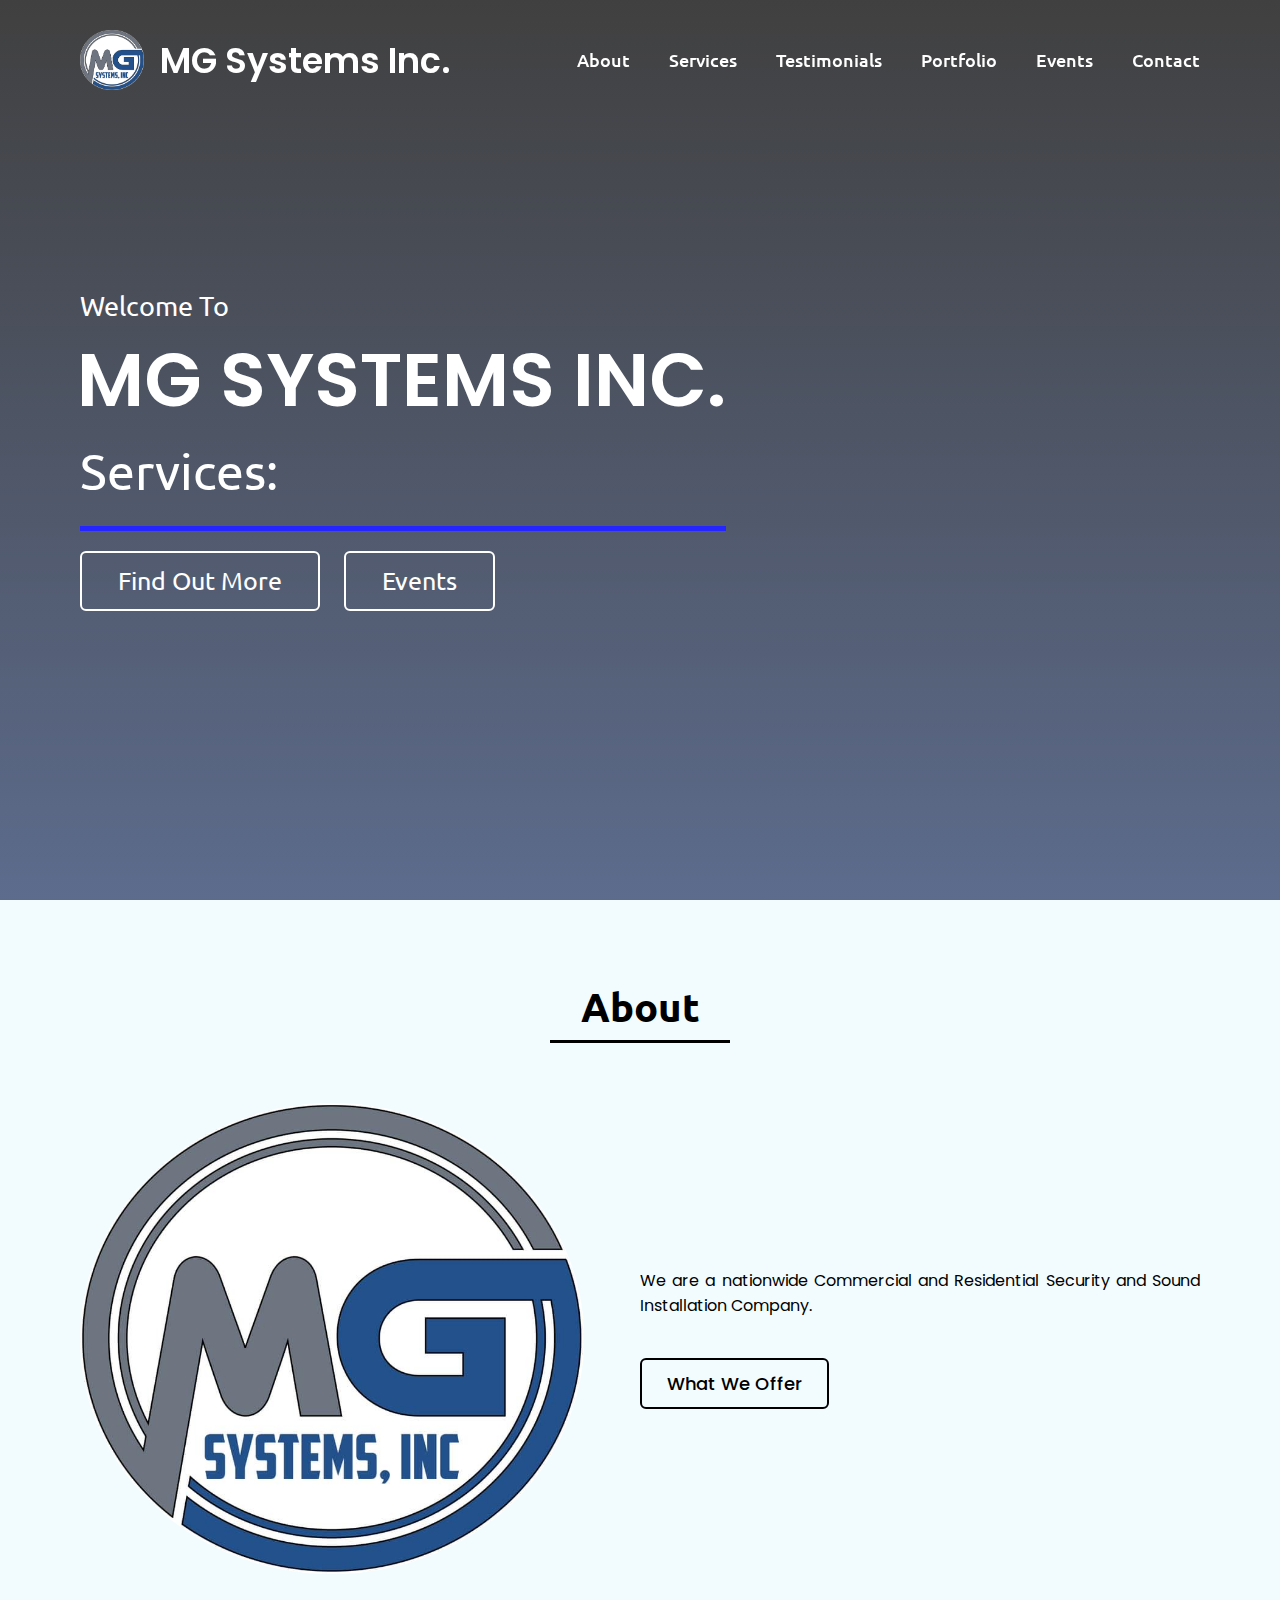
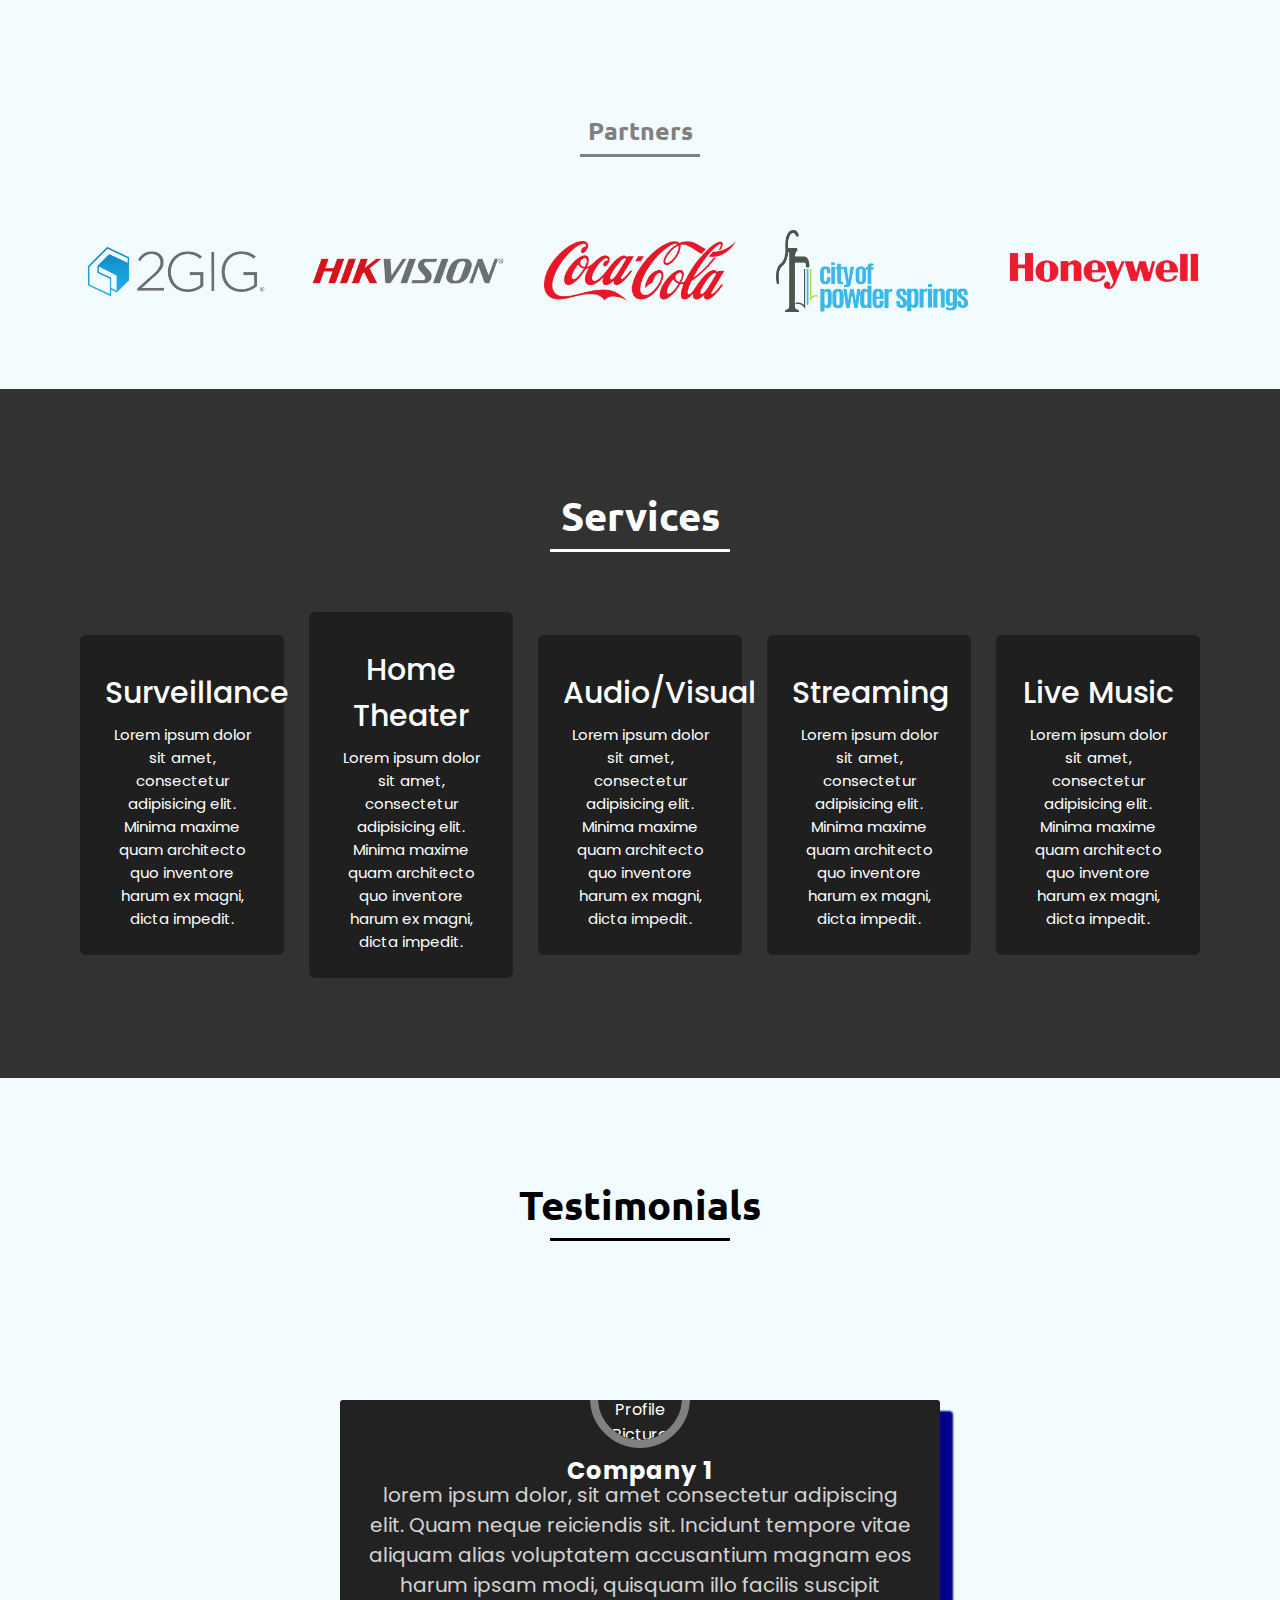
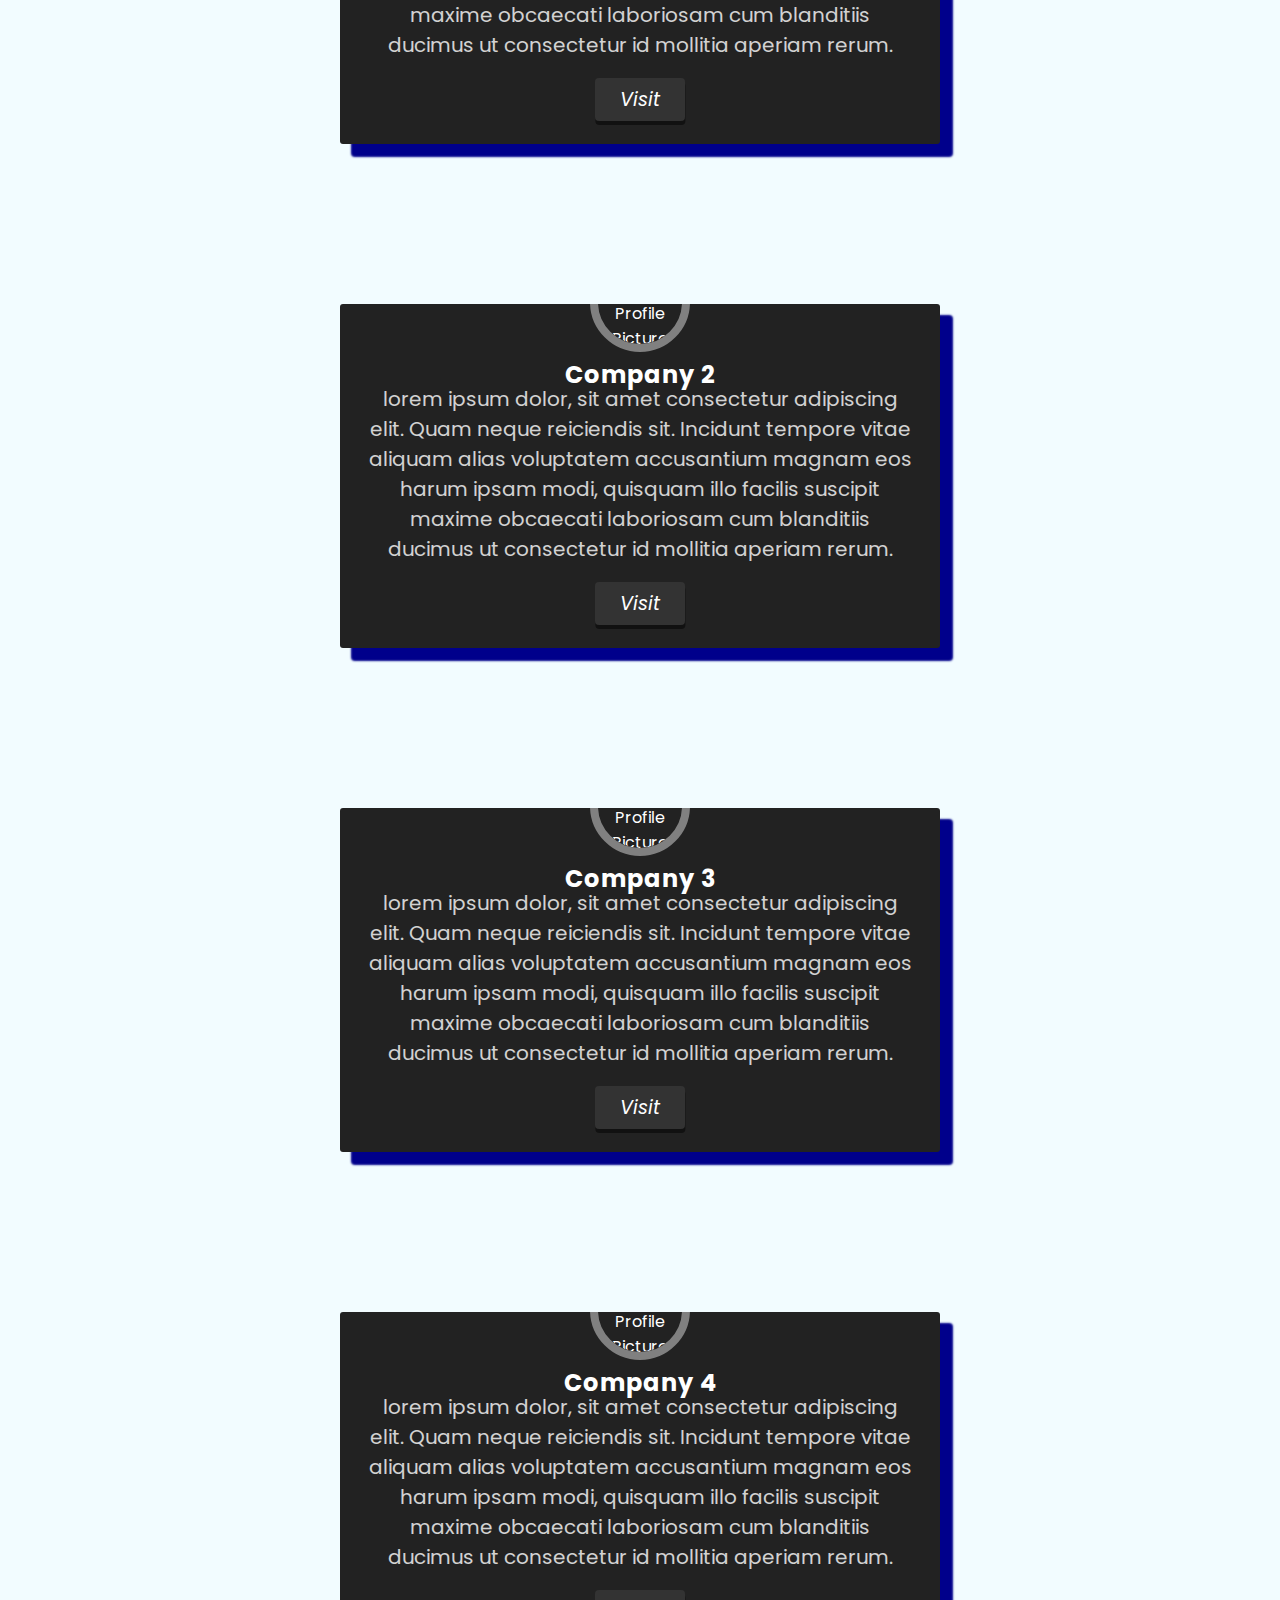
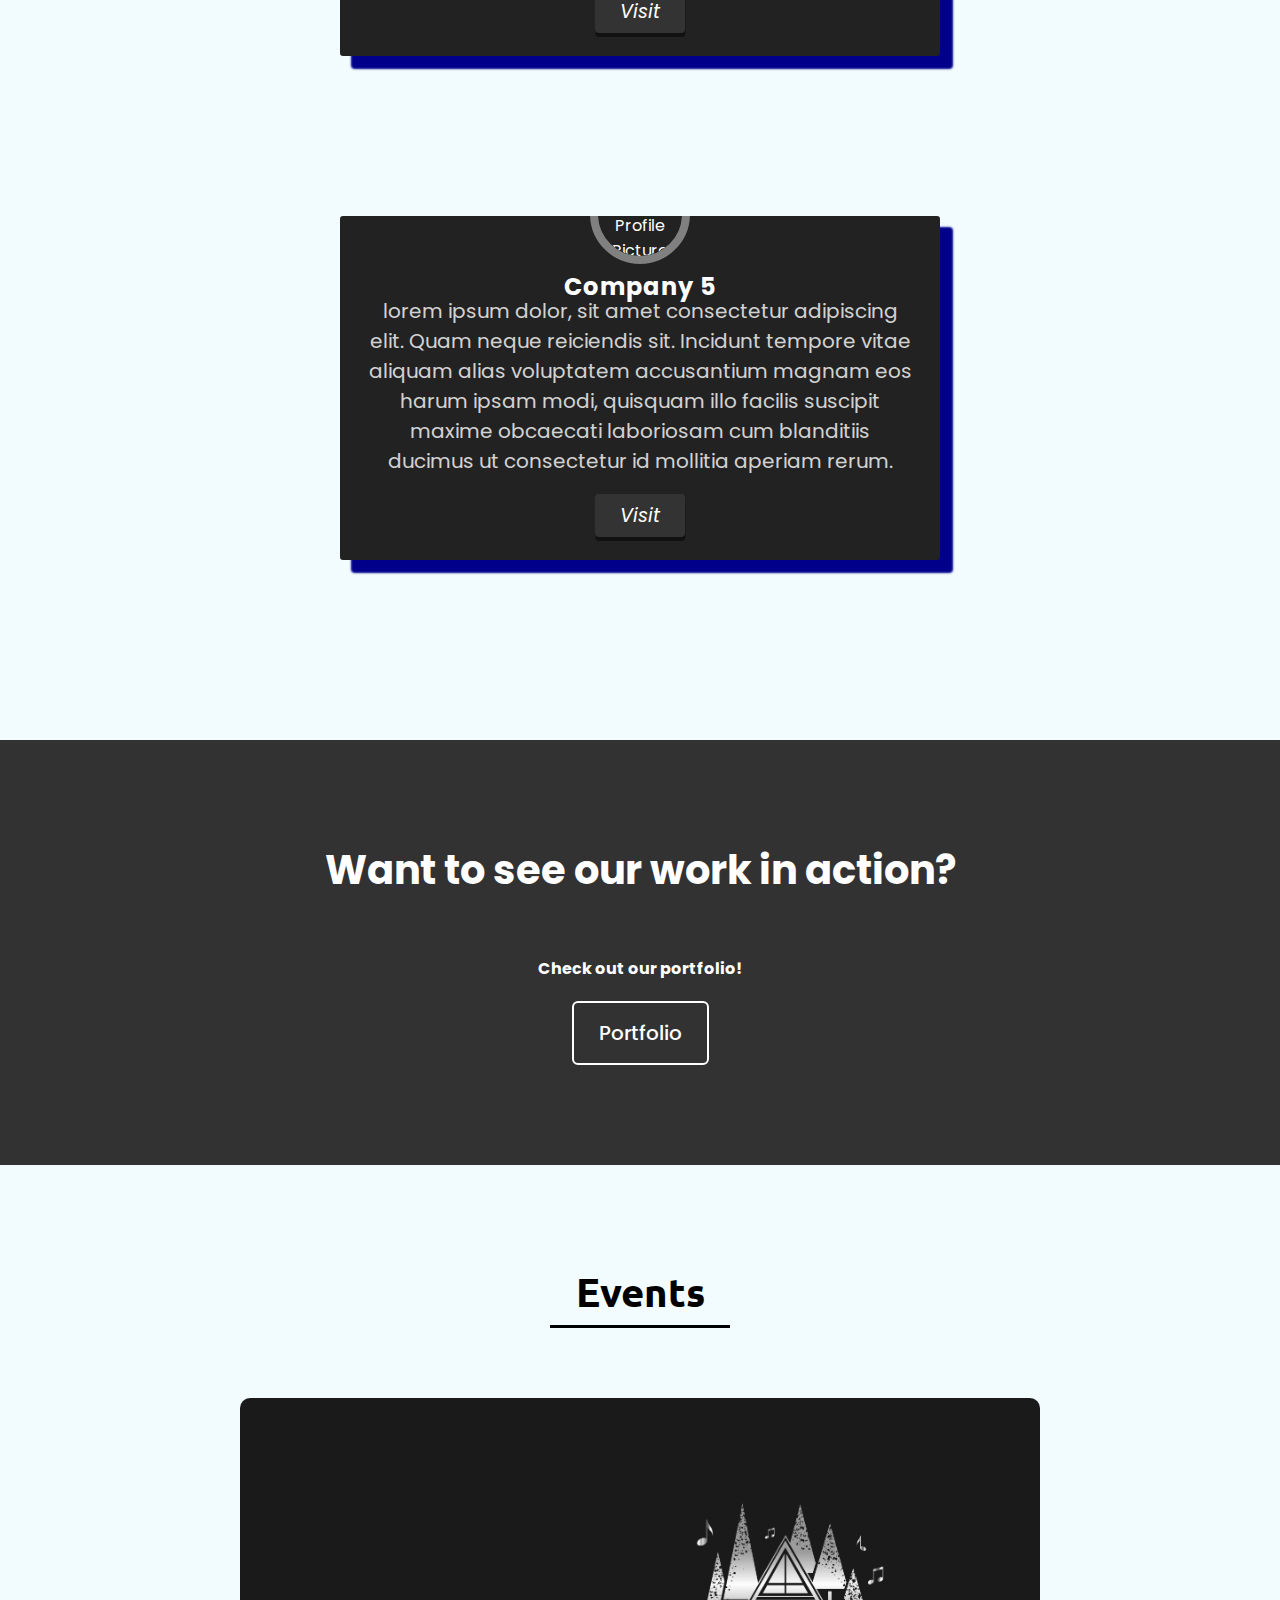
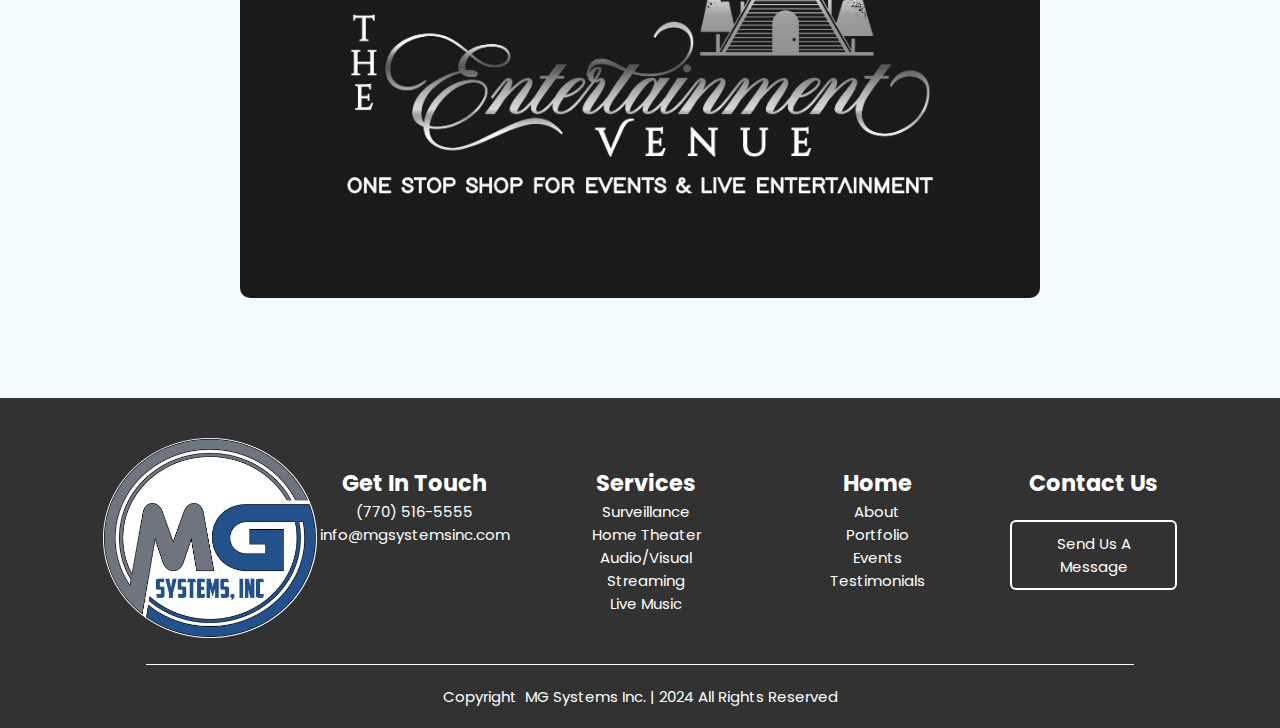
==== commit f093b0b0: "" ====
--- a/index.html
+++ b/index.html
@@ -87,6 +87,30 @@
         </div>
     </section>
 
+    <!--Partners Section-->
+    <section class="partners" id="partners">
+        <div class="max-width">
+            <h2 class="title">Partners</h2>
+            <div class="partners-list">
+                <div class="partner" id="2GIG-partner">
+                    <img src="images/2GIG-Logo-2-Color-768x213-1.png" alt="2GIG-Logo">
+                </div>
+                <div class="partner" id="hikvision-partner">
+                    <img src="images/2560px-Hikvision_logo.svg.png" alt="Hikvision-Logo">
+                </div>
+                <div class="partner" id="coca-cola-partner">
+                    <img src="images/Coca-Cola_logo.svg.png" alt="coca-cola-Logo">
+                </div>
+                <div class="partner" id="city-of-powder-springs-partner">
+                    <img src="images/Document.png" alt="city-of-powder-springs-Logo">
+                </div>
+                <div class="partner" id="honeywell-partner">
+                    <img src="images/Honeywell_Logo.61ba3466afda7.avif" alt="honeywell-Logo">
+                </div>
+            </div>
+        </div>
+    </section>
+
     <!--Services Section-->
     <section class="services" id="services">
         <div class="max-width">
--- a/styling.css
+++ b/styling.css
@@ -12,6 +12,10 @@
     max-width: 1300px;
     padding: 0 80px;
     margin: auto;
+}
+
+body {
+    overflow-x: hidden;
 }
 
 
@@ -201,6 +205,8 @@
     background-image: linear-gradient(rgba(0,0,0,0.75), rgba(6, 29, 80, 0.65)), url('images/soundbord.jpg');
     background-size: cover;
     background-attachment: fixed;
+    background-position: center center;
+    background-repeat: no-repeat;
     height: 100vh;
     color: white;
     min-height: 500px;
@@ -469,6 +475,42 @@
     color: white;
     background: rgb(37, 37, 255);
     border: 2px solid rgb(37, 37, 255);
+}
+
+
+
+/* ### Partners Section Styling ### */
+.partners {
+    background-color: rgb(242, 252, 255);
+    padding: 60px 0;
+}
+
+.partners .max-width {
+    max-width: 19000px;
+}
+
+.partners .title {
+    color: grey;
+    font-size: 25px;
+}
+
+.partners .title::before {
+    background: grey;
+    width: 120px;
+}
+
+.partners .partners-list {
+    display: grid;
+    grid-template-columns: repeat(auto-fit, minmax(100px, 5fr));
+    grid-gap: 40px;
+    margin-top: 50px;
+    text-align: center;
+    align-items: center;
+}
+
+.partners .partners-list .partner img {
+    width: 100%;
+    height: auto;
 }
 
 
@@ -853,7 +895,7 @@
 }
 
 .contact .contact-container {
-    margin-top: 7%;
+    margin-top: 8%;
 }
 
 .contact #contact-footer {
@@ -1014,11 +1056,12 @@
 }
 
 .service-info .info-content .column img {
-    height: 500px;
+    height: 100%;
     width: 100%;
     object-fit: cover;
     border-radius: 20px;
     box-shadow: rgba(0, 0, 97, 0.9) -80px -80px;
+    background: transparent;
 }
 
 .service-info .info-content .column.two.right img {
@@ -1131,7 +1174,9 @@
 .projects {
     background-color: rgb(242, 252, 255);
     font-family: "Poppins", sans-serif;
+    margin: auto;
     margin-top: -12%;
+    text-align: center;
 }
 
 .projects .max-width {
@@ -1153,7 +1198,7 @@
 }
 
 .projects .projects-list .project img {
-    height: 400px;
+    height: 100%;
     width: 100%;
     border-radius: 10px;
     display: block;
@@ -1286,6 +1331,12 @@
 
 
 /* ### Responsive media styling ### */
+@media screen and (max-width: 1500px) {
+    .service-info .info-content {
+        width: calc(100% - 10px);
+    }
+}
+
 @media screen and (max-width: 1300px) {
     .masthead .max-width {
         margin-left: 0;
@@ -1432,10 +1483,13 @@
         margin-top: 2%;
     }
 
-    .events .events-content .item,
+    .events .events-content .item {
+        height: auto;
+        width: calc(100% - 30px);
+    }
+
     .events .events-content .item .event-link .hover-overlay {
-        height: 400px;
-        width: 700px;
+        display: none;
     }
 
     /*
@@ -1463,6 +1517,18 @@
 
     .testimonials .wrapper .testimonials-content p {
         font-size: 15px;
+    }
+
+    .projects .projects-list {
+        display: block;
+    }
+
+    .projects .projects-list .project {
+        text-align: center;
+        margin: auto;
+        width: calc(100% - 50px);
+        height: auto;
+        margin-bottom: 5%;
     }
 }
 
@@ -1538,8 +1604,7 @@
         align-items: center;
     }
 
-    .about .about-content .column,
-    .service-info .info-content .column {
+    .about .about-content .column {
         width: 100%;
     }
 
@@ -1558,17 +1623,59 @@
         height: auto; /* Allow height to adjust proportionally */
     }
 
+    .service-info .info-content .column.two.right {
+        order: 1;
+    }
+
+    .service-info .info-content .column.two.left {
+        order: 2;
+    }
+
+    .service-info .info-content .column {
+        width: 100%;
+    }
+
+    .service-info .info-content .column img,
+    .service-info .info-content .column.two.right img {
+        box-shadow: none;
+    }
+
+    .service-info .info-content {
+        flex-direction: column;
+    }
+
+    .service-info .info .column img {
+        width: 100%;
+        max-width: none; /* Remove max-width restriction */
+        height: auto; /* Allow height to adjust proportionally */
+        margin-bottom: 20px;
+    }
+
     .service-info .info-content .column img {
+        width: 550px;
         max-width: none;
         height: auto;
-        width: 500px;
-    }
-
-    .about .about-content .right,
+    }
+
+    .about .about-content .right {
+        flex: 100%;
+    }
+
     .service-info .info-content .column.one.right,
     .service-info .info-content .column.two.left,
     .service-info .info-content .column.three.right {
-        flex: 100%;
+        width: 100%; /* Ensure text content takes full width */
+        max-width: none; /* Remove max-width restriction */
+        margin-top: 20px; /* Add space between image and text */
+    }
+
+    .service-info .info-content .column.one.right h2,
+    .service-info .info-content .column.one.right p,
+    .service-info .info-content .column.two.left h2,
+    .service-info .info-content .column.two.left p,
+    .service-info .info-content .column.three.right h2,
+    .service-info .info-content .column.three.right p {
+        text-align: center;
     }
 
     .services .services-content .card {
@@ -1585,21 +1692,6 @@
         margin-top: 2%;
     }
 
-    .events .events-content .left img,
-    .events .events-content .right img {
-        height: auto; /* Ensure images scale proportionally */
-        max-width: 100%; /* Ensure images fit within container */
-        width: auto; /* Allow images to scale down */
-        margin: 0 auto; /* Center images horizontally */
-        display: block; /* Remove default inline block spacing */
-    }
-
-    .events .events-content .left,
-    .events .events-content .right {
-        padding-left: 0;
-        padding-right: 0;
-    }
-
     .testimonials .max-width {
         max-width: none;
     }
@@ -1634,14 +1726,6 @@
 
     footer img {
         height: 150px; /* Adjust height for smaller screens */
-    }
-}
-
-@media screen and (max-width: 800px) {
-    .events .events-content .item,
-    .events .events-content .item .event-link .hover-overlay {
-        height: 350px;
-        width: 600px;
     }
 }
 
@@ -1732,16 +1816,6 @@
         margin-top: 2%;
     }
 
-    .events .events-content .left img,
-    .events .events-content .right img {
-        height: 100%; /* Ensure images scale proportionally */
-        max-height: 100%;
-        max-width: 100%; /* Ensure images fit within container */
-        width: auto; /* Allow images to scale down */
-        margin: 0 auto; /* Center images horizontally */
-        display: block; /* Remove default inline block spacing */
-    }
-
     .testimonials {
         display: flex;
         justify-content: center;
@@ -1778,13 +1852,9 @@
         padding: 8px 25px; /* Adjust padding */
         margin-top: 10px; /* Adjust margin top */
     }
-}
-
-@media screen and (max-width: 650px) {
-    .events .events-content .item,
-    .events .events-content .item .event-link .hover-overlay {
-        height: 300px;
-        width: 500px;
+
+    .projects {
+        margin-top: -30%;
     }
 }
 
@@ -1842,16 +1912,6 @@
         margin-top: 2%;
     }
 
-    .events .events-content .left img,
-    .events .events-content .right img {
-        height: 100%; /* Ensure images scale proportionally */
-        max-height: 100%;
-        max-width: 100%; /* Ensure images fit within container */
-        width: auto; /* Allow images to scale down */
-        margin: 0 auto; /* Center images horizontally */
-        display: block; /* Remove default inline block spacing */
-    }
-
     .testimonials .wrapper .testimonials-content {
         width: 400px;
     }
@@ -1859,17 +1919,27 @@
     .testimonials .wrapper .testimonials-content .profile {
         top: -15%;
     }
-}
-
-@media screen and (max-width: 550px) {
-    .events .events-content .item,
-    .events .events-content .item .event-link .hover-overlay {
-        height: 280px;
-        width: 400px;
+
+    .projects {
+        margin-top: -40%;
+    }
+}
+
+@media screen and (max-width: 500px) {
+    .projects {
+        margin-top: -50%;
     }
 }
 
 @media screen and (max-width: 480px) {
+    #masthead-surveillance .masthead-content .text-2 {
+        font-size: 40px;
+    }
+
+    #masthead-surveillance .masthead-content .text-1 {
+        font-size: 25px;
+    }
+
     .about .about-content .left img
     .service-info .info-content .column img {
         width: 100%; /* Ensure image takes full width */
@@ -1891,28 +1961,6 @@
         font-size: 14px; /* Further adjust text size for smaller screens */
     }
 
-    .events .events-content .item,
-    .events .events-content .item .event-link .hover-overlay {
-        height: 250px;
-        width: 350px;
-    }
-
-    /*
-    .events .events-content .left img {
-        width: 100%;
-        max-width: none;
-        height: auto;
-    }
-
-    .events .events-content .right img {
-        margin: 0;
-        text-align: center;
-        width: 440px;
-        max-width: none;
-        height: auto;
-    }
-    */
-
     .services .services-content .serv-descr .serv-descr-content i {
         font-size: 100px;
     }
@@ -1941,29 +1989,23 @@
         max-width: none;
         height: auto;
     }
+
+    .projects {
+        margin-top: -50%;
+    }
 }
 
 @media screen and (max-width: 420px) {
-    .events .events-content {
-        display: block;
-        margin: auto;
-        text-align: center;
-    }
-
-    .events .events-content .left img {
-        margin: 0;
-        text-align: center;
-        width: 380px; /* Ensure image takes full width */
-        max-width: none; /* Remove max-width restriction */
-        height: auto; /* Allow height to adjust proportionally */
-    }
-
-    .events .events-content .right img {
-        margin: 0;
-        text-align: center;
-        width: 380px; /* Ensure image takes full width */
-        max-width: none; /* Remove max-width restriction */
-        height: auto;
+    #masthead-surveillance .masthead-content .text-2 {
+        font-size: 35px;
+    }
+
+    #masthead-surveillance .masthead-content .text-1 {
+        font-size: 20px;
+    }
+
+    .masthead .masthead-content .text-2 {
+        font-size: 40px;
     }
 
     .service-info .info-content .column img {
@@ -1971,4 +2013,23 @@
         max-width: none;
         height: auto;
     }
+
+    .testimonials .wrapper .testimonials-content {
+        width: calc(100% - 10px);
+    }
+
+    .testimonials .wrapper .testimonials-content .profile {
+        top: -12%;
+    }
+}
+
+@media screen and (max-width: 400px) {
+    .navbar .logo a,
+    .portfolio-nav .logo a {
+        font-size: 25px;
+    }
+
+    .testimonials .wrapper .testimonials-content .profile {
+        top: -10%;
+    }
 }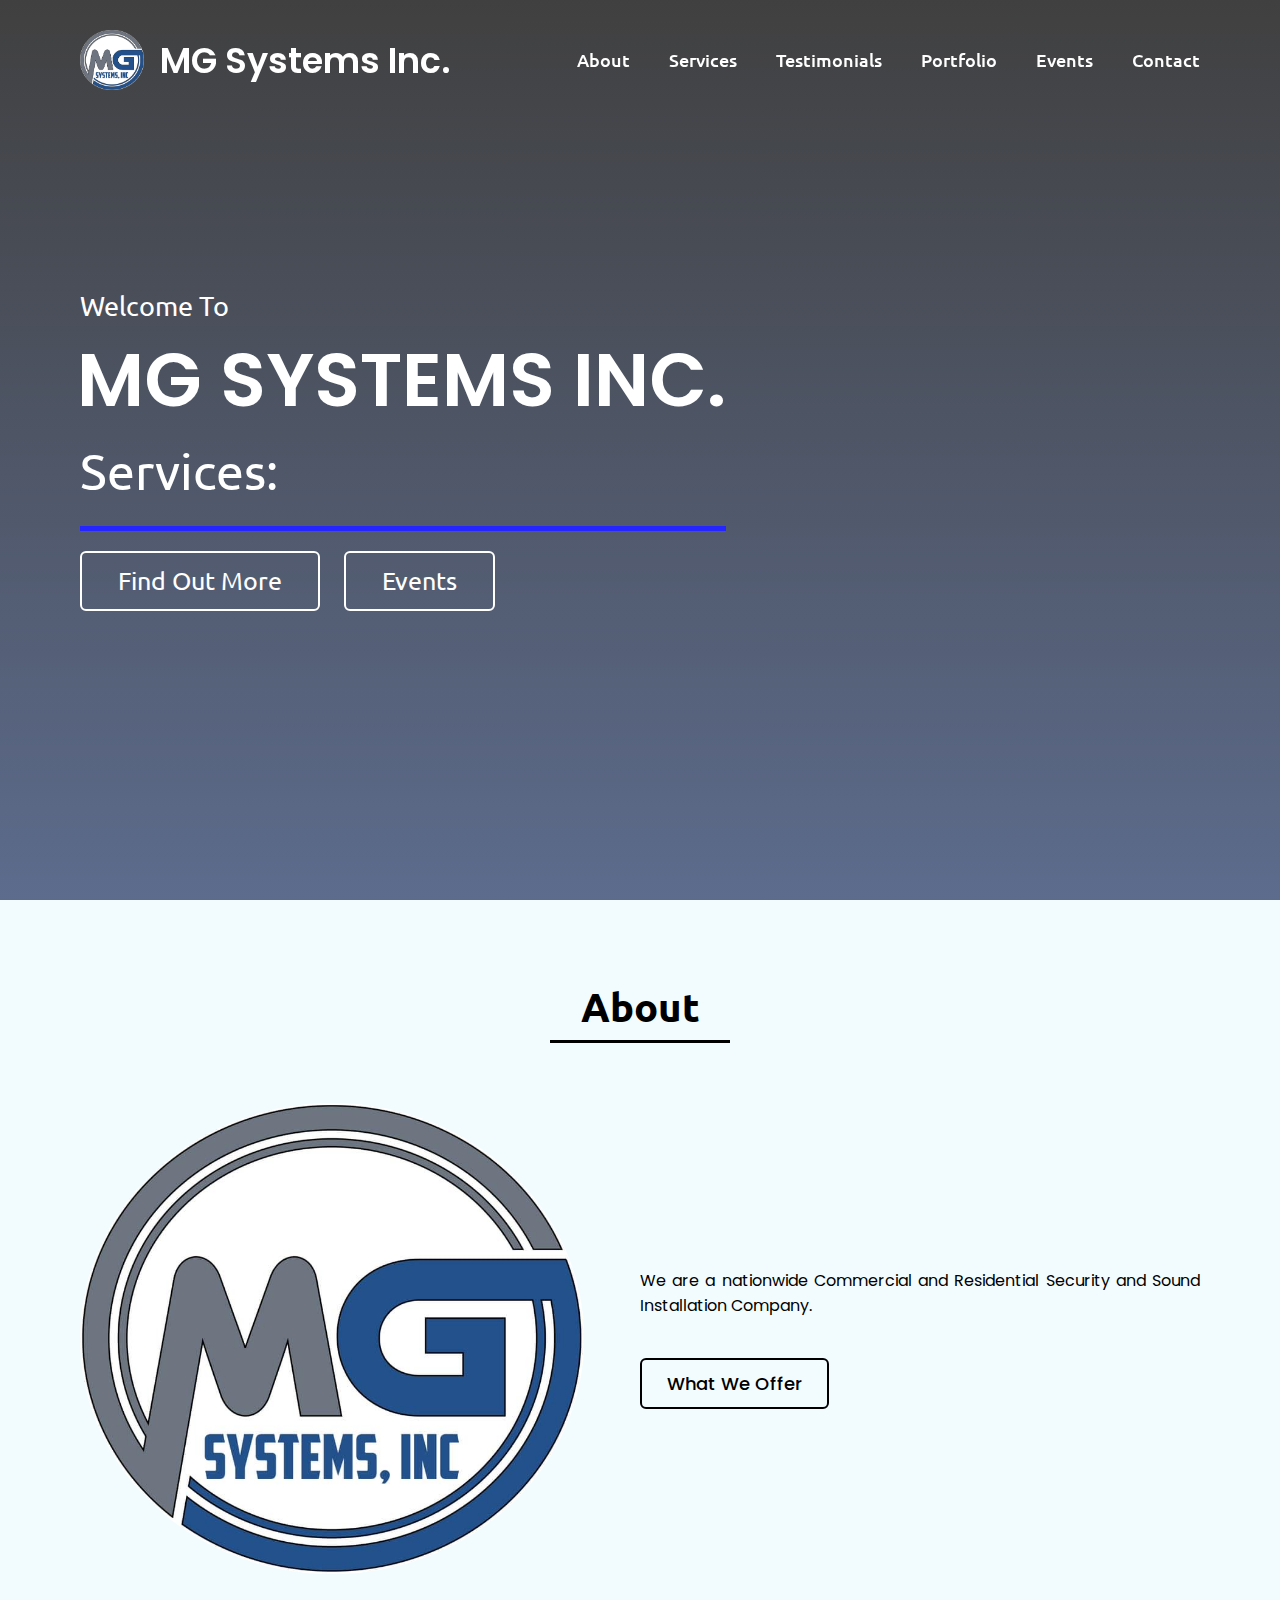
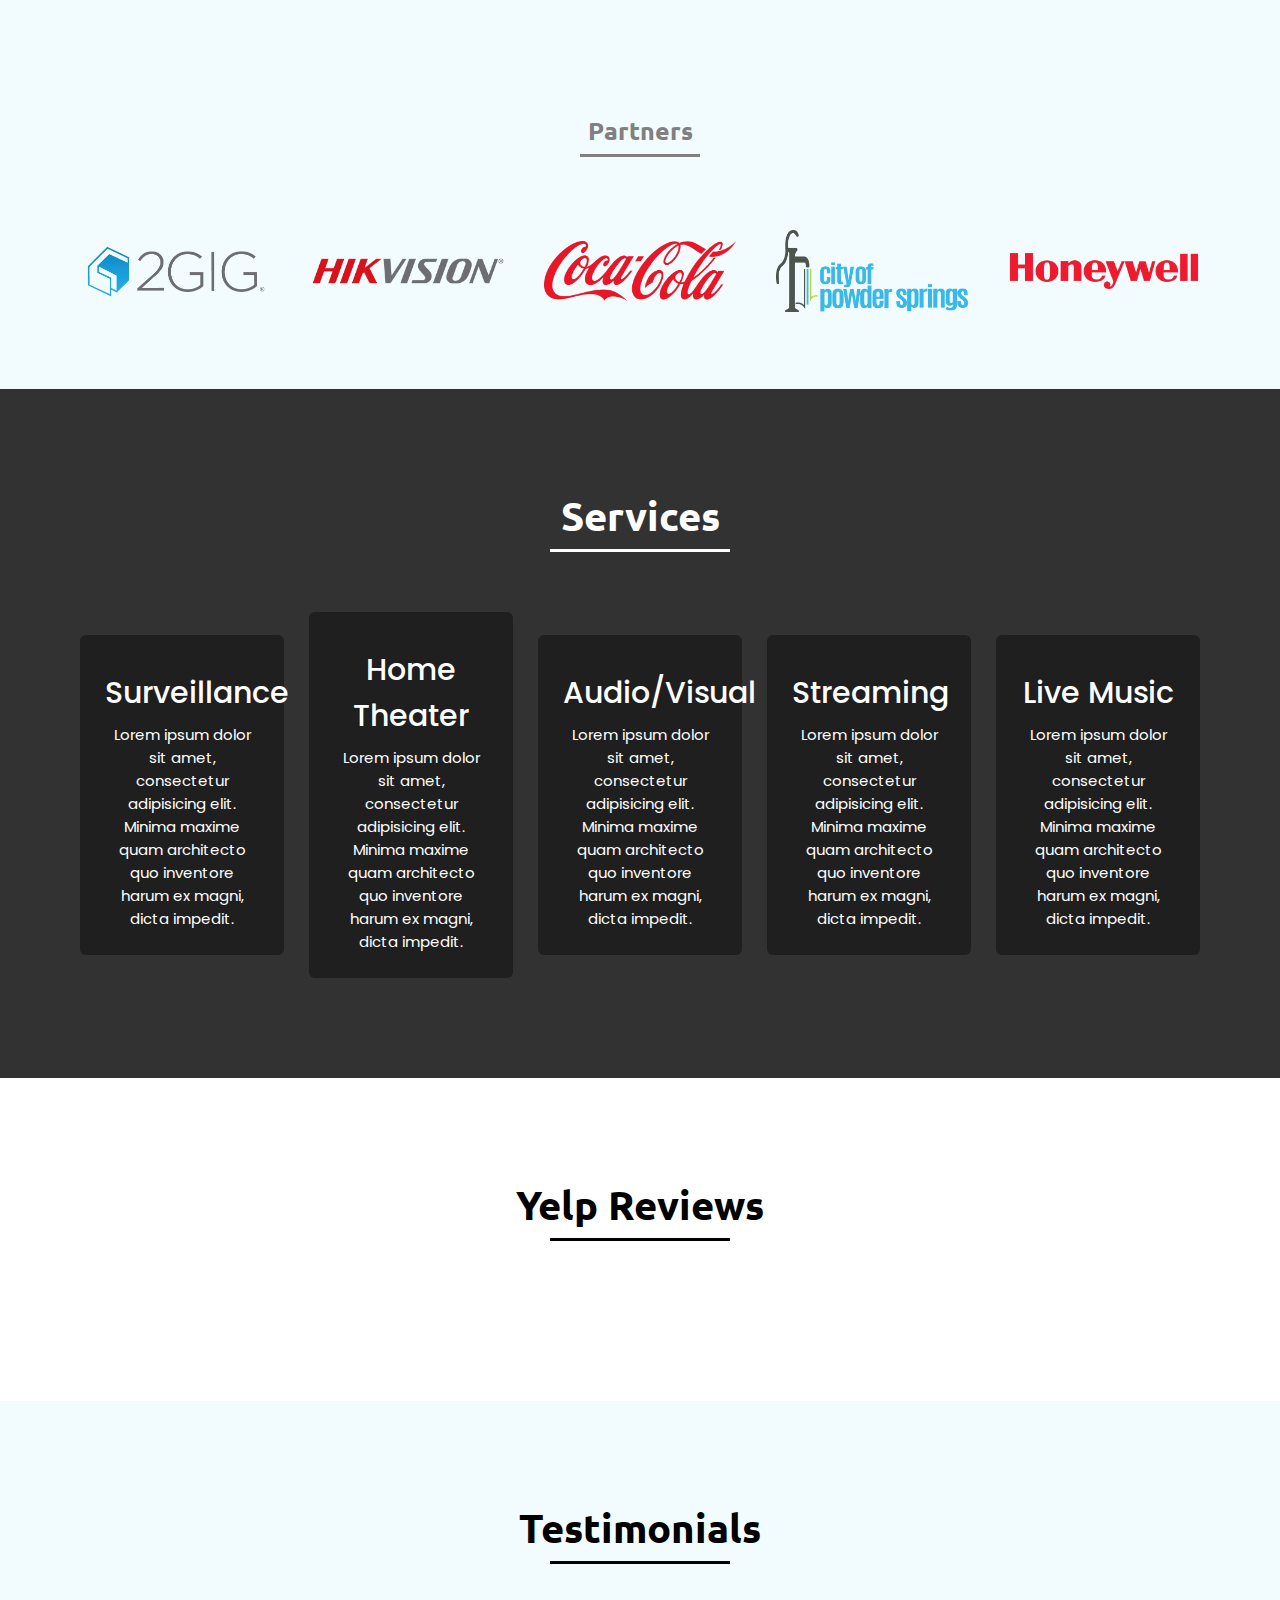
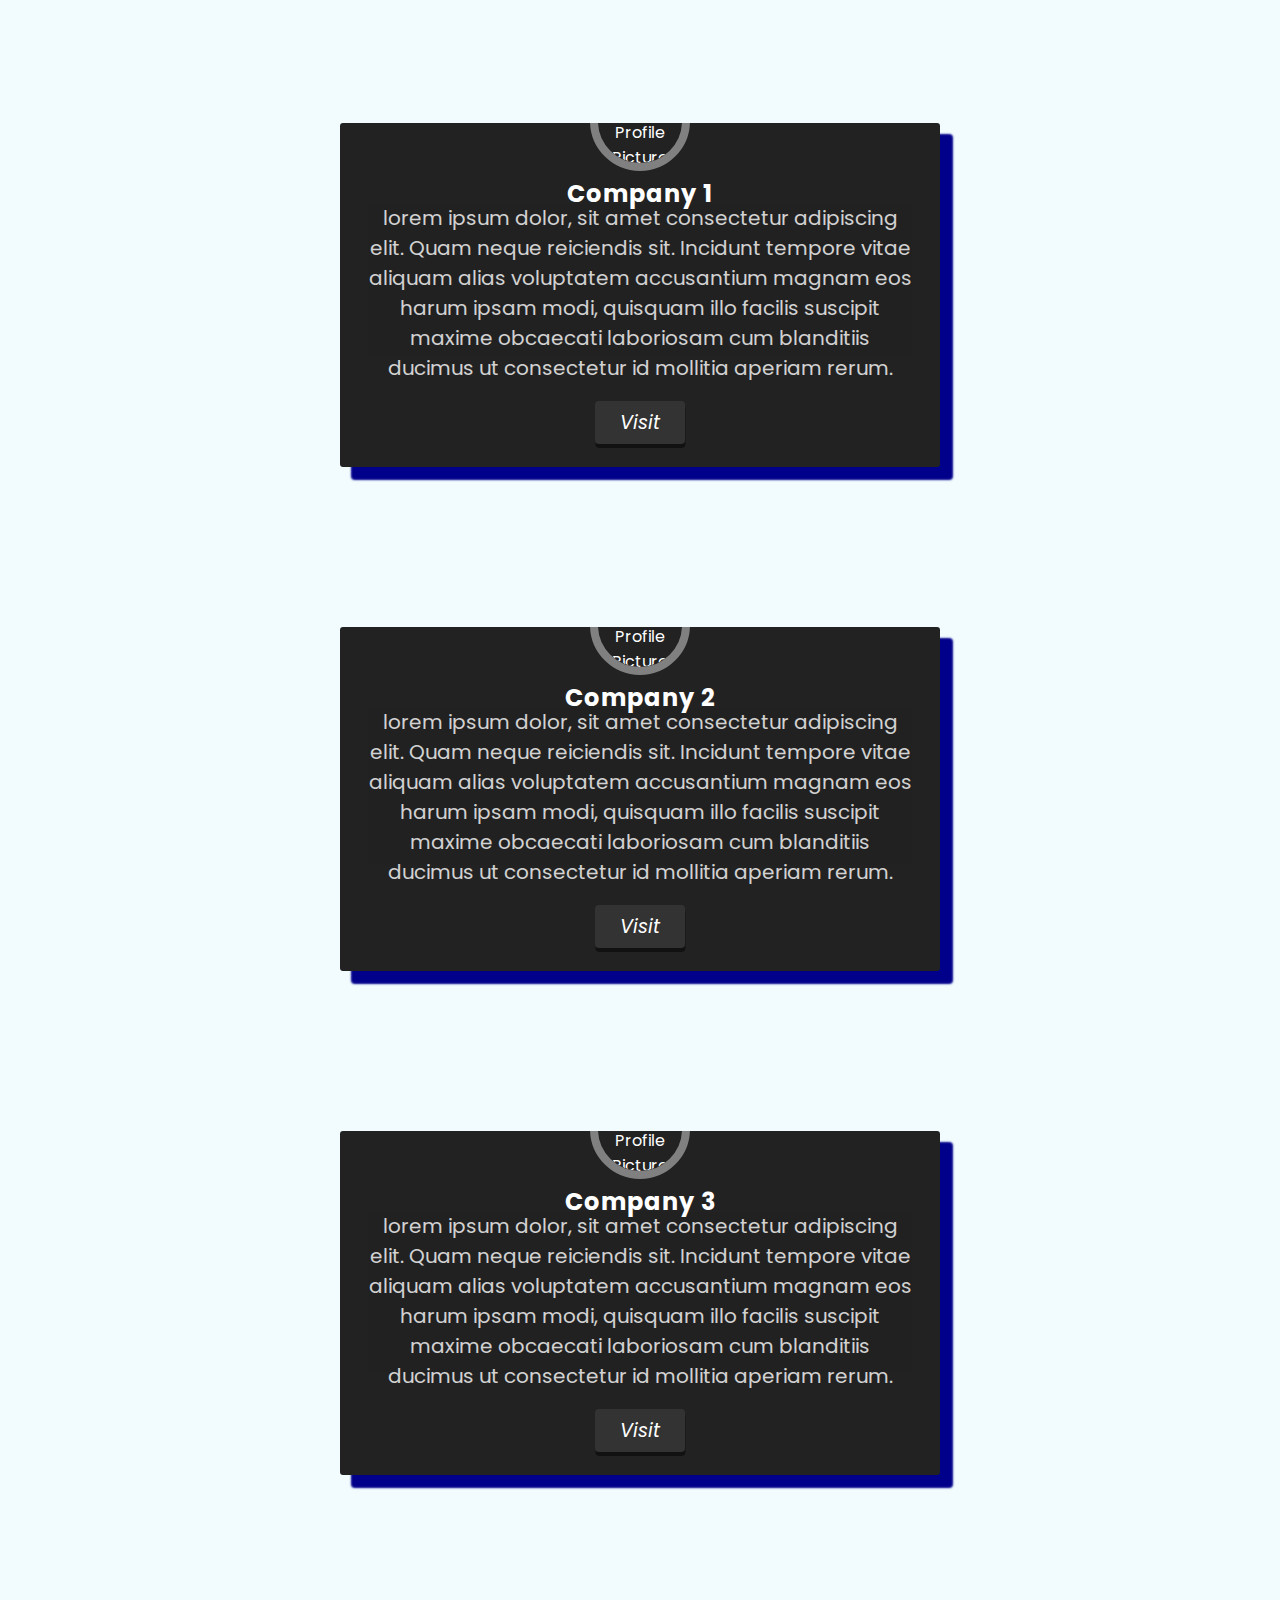
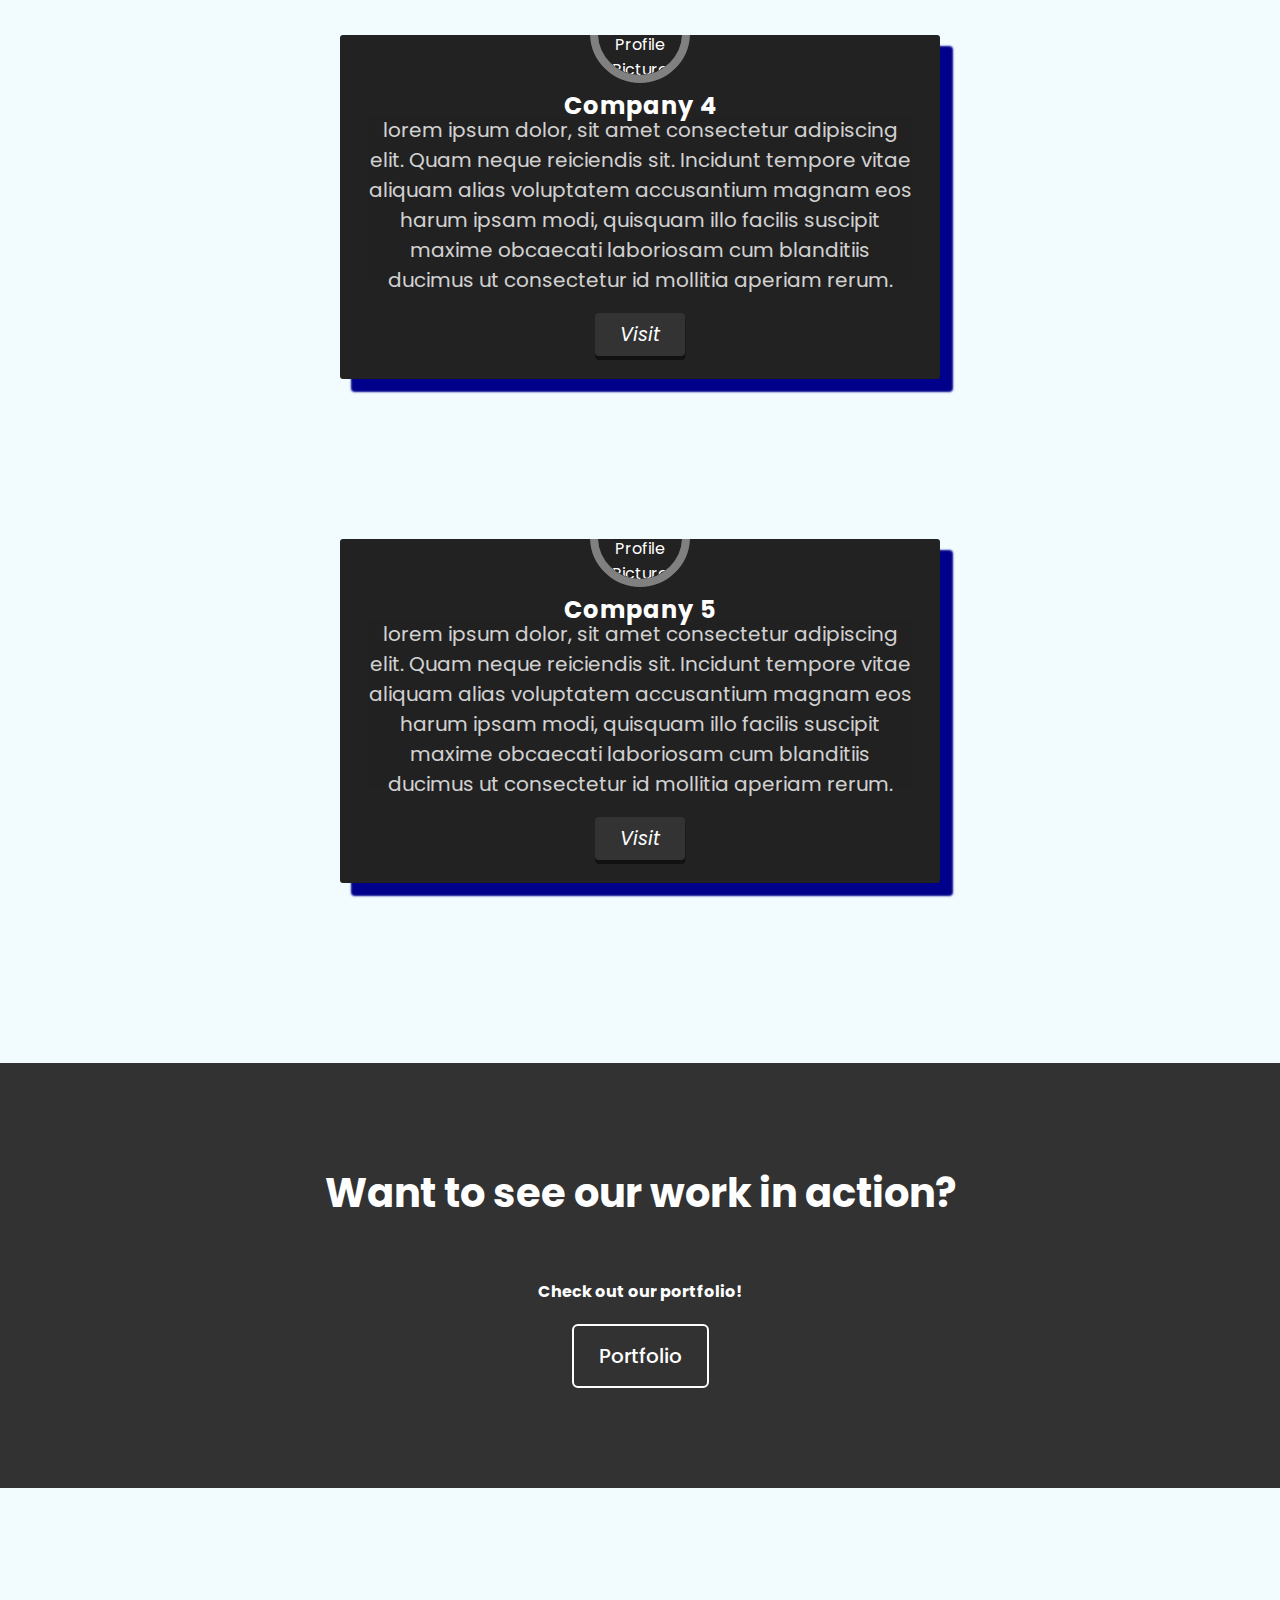
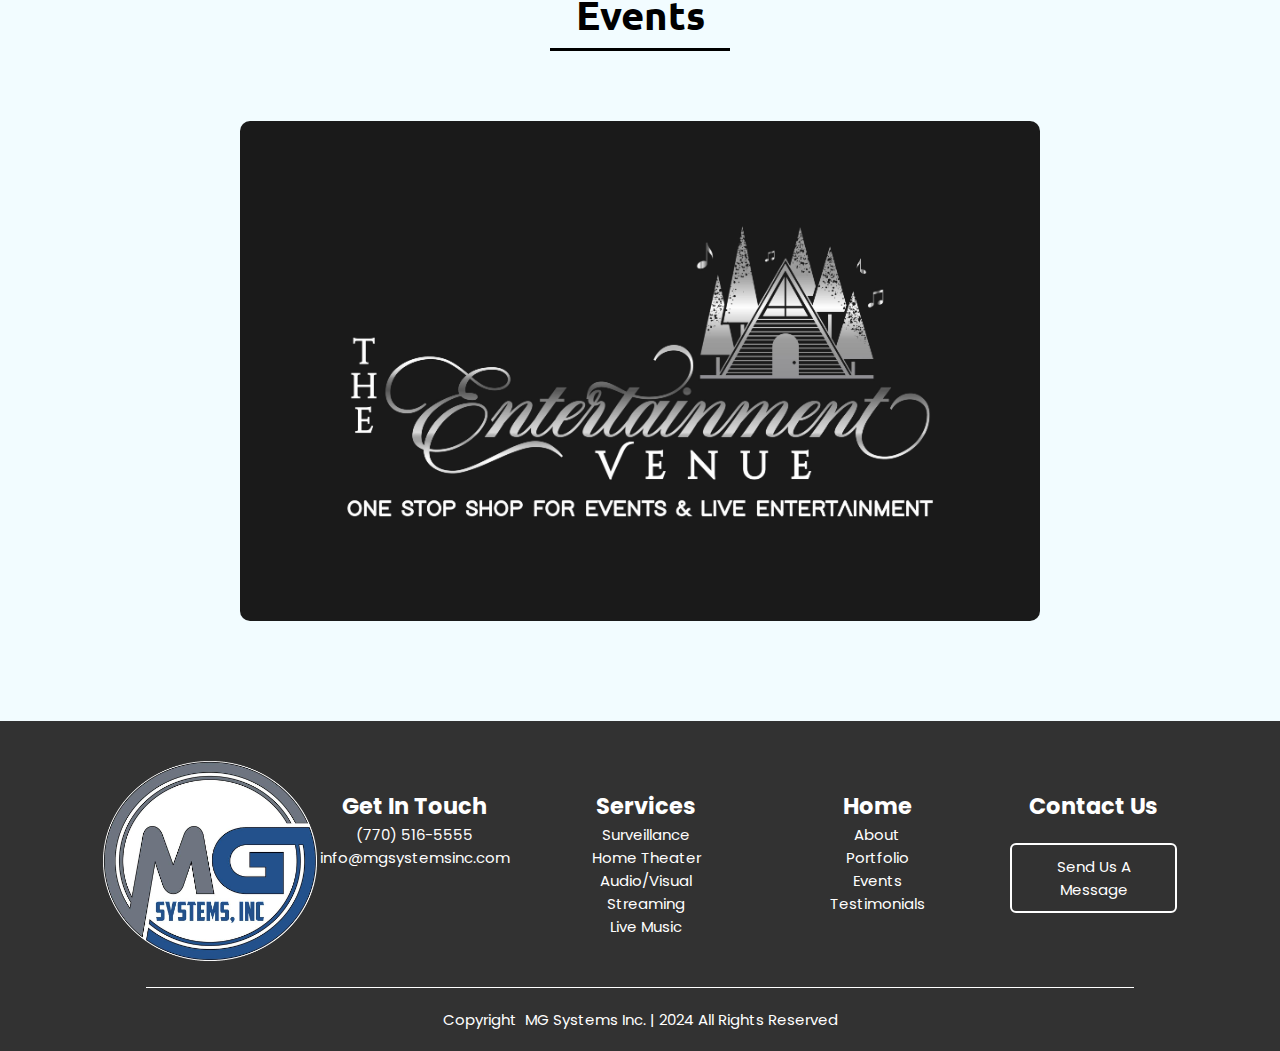
==== commit e57a7759: "added yelp review widget" ====
--- a/index.html
+++ b/index.html
@@ -170,6 +170,12 @@
         </div>
     </section>
 
+    <section class="yelp-reviews" id="yelp-reviews">
+        <h2 class="title">Yelp Reviews</h2>
+        <script src="https://static.elfsight.com/platform/platform.js" data-use-service-core defer></script>
+        <div class="elfsight-app-4bbbf2f0-a911-40ad-90ca-c045d56d8a37" data-elfsight-app-lazy></div>
+    </section>
+
     <!--Testimonials Section-->
     <section class="testimonials" id="testimonials">
         <div class="max-width">
